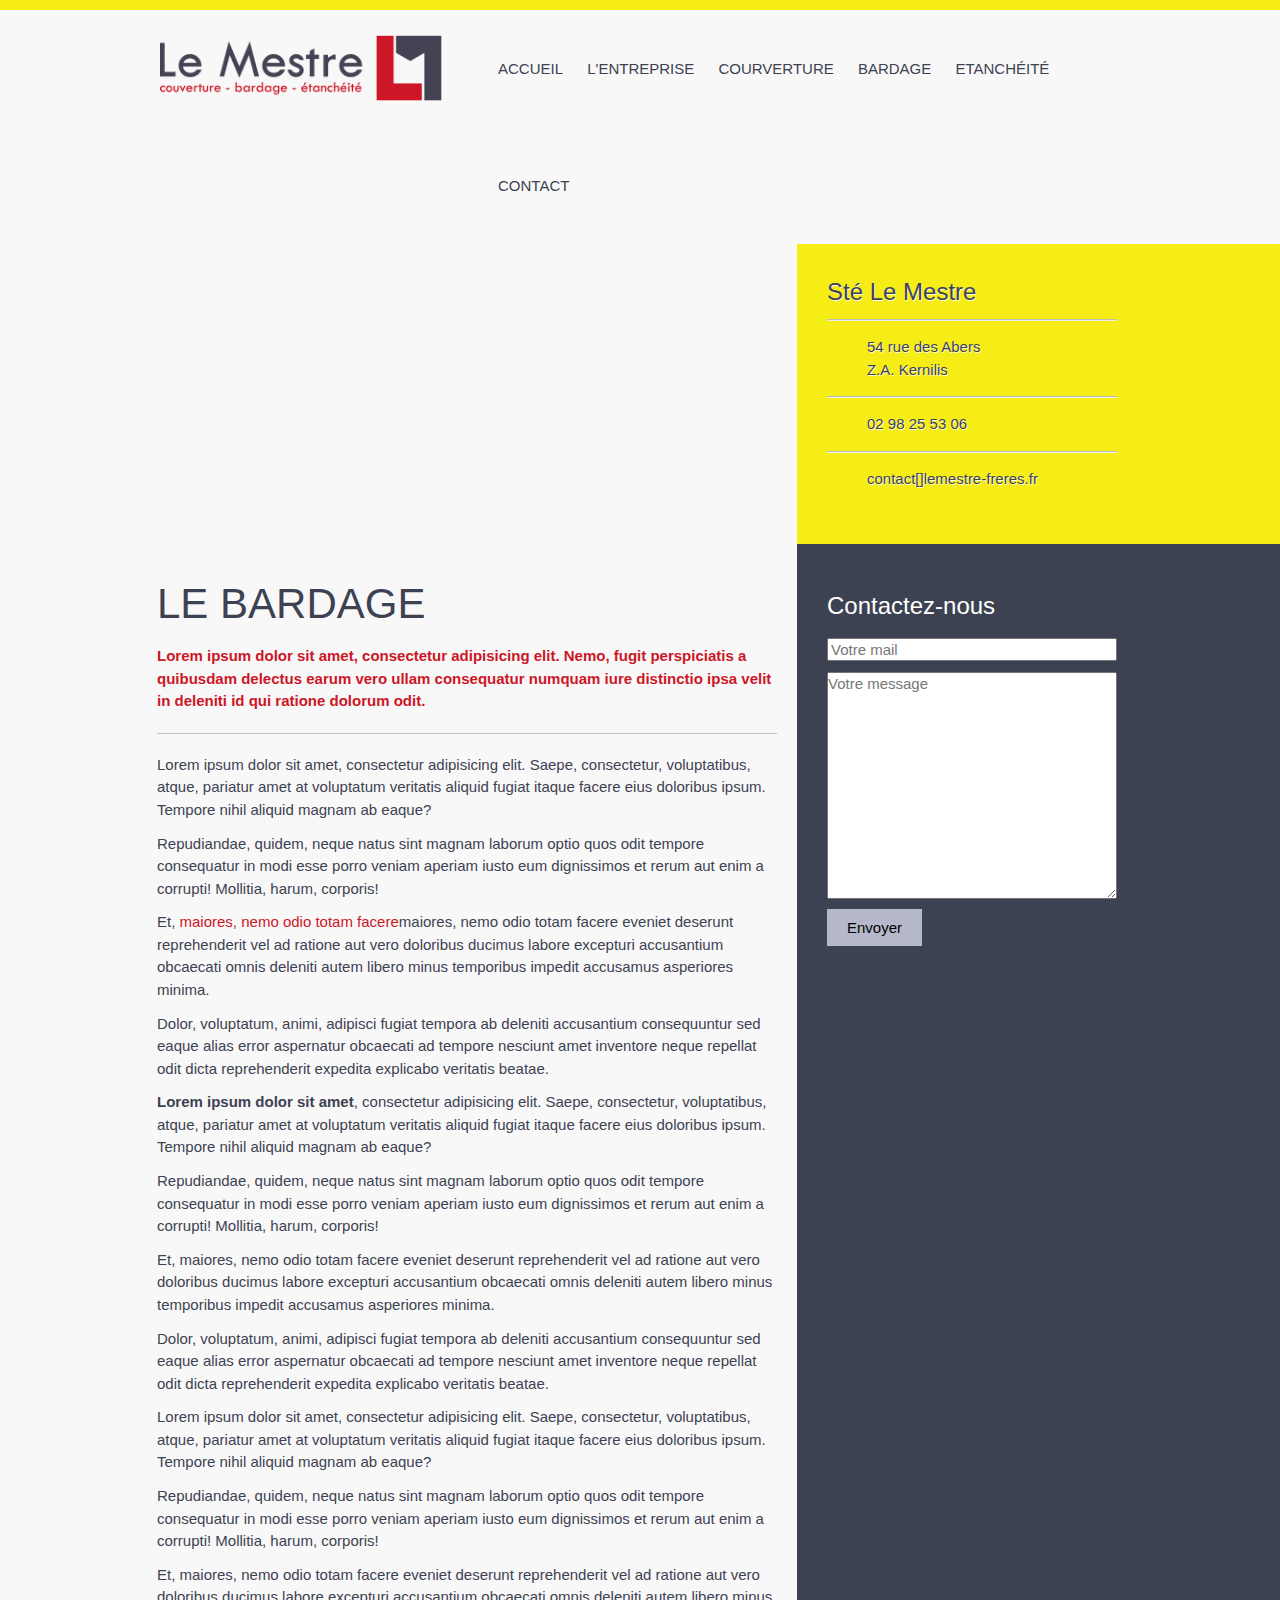
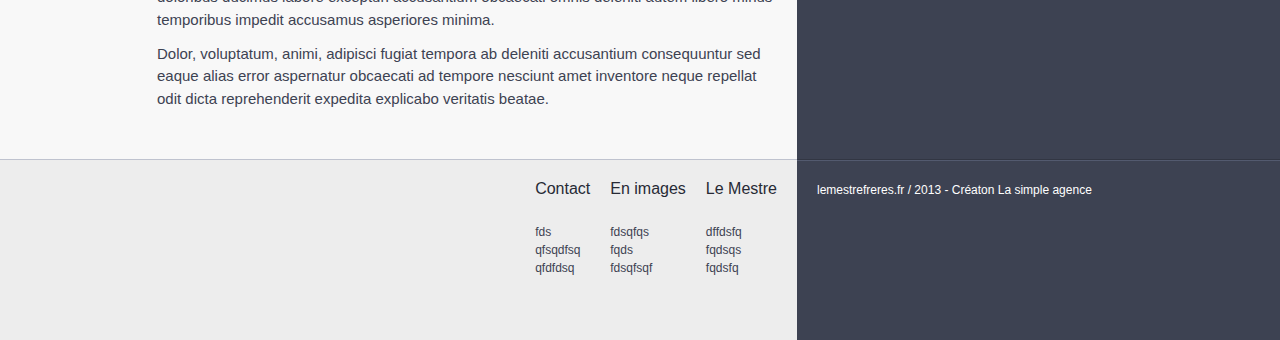
==== index.html @ a52800e1 "Copie des fichiers initiaux de Kern" ====
<!DOCTYPE html>
<!--[if lte IE 7]> <html class="no-js ie67 ie678" lang="fr"> <![endif]-->
<!--[if IE 8]> <html class="no-js ie8 ie678" lang="fr"> <![endif]-->
<!--[if IE 9]> <html class="no-js ie9" lang="fr"> <![endif]-->
<!--[if gt IE 9]> <!-->
<html class="no-js" lang="fr">
	<!--<![endif]-->
	<head>
		<meta charset="UTF-8"><!--[if IE]><meta http-equiv="X-UA-Compatible" content="IE=edge"><![endif]-->
		<title>
			Kern
		</title>
		<meta name="viewport" content="initial-scale=1.0"><!--[if lt IE 9]>
	<script src="//html5shiv.googlecode.com/svn/trunk/html5.js"></script>
	<![endif]-->
		<link rel="stylesheet" href="css/kern.css" type="text/css">
	</head>
	<body>
		
		<div class="skipmenu">
			<ul class="visuallyhidden">
				<li><a href="">dqsdsq</a></li>
				<li><a href="">dqsd</a></li>
				<li><a href="">qdqs</a></li>
			</ul>
		</div>

		<header role="banner" class="header">
			<a href="" class="brand brand--lm">
				<img src="img/logo.png" alt="">
			</a>
			<nav class="nav nav--lm">
				<ul>
					<li><a href="">Accueil</a></li>
					<li><a href="">L'entreprise</a></li>
					<li><a href="">Courverture</a></li>
					<li><a href="">Bardage</a></li>
					<li><a href="">Etanchéité</a></li>
					<li><a href="">Contact</a></li>
				</ul>
			</nav>
		</header>

		<div class="line">
			<div class="main">
				<div role="content" class="content">
					<section class="mozaic mozaic--lm">
						<ul>
							<li>
								<img src="http://lorempixel.com/480/300" alt="">
							</li>
							<li>
								<img src="http://lorempixel.com/480/300" alt="">
							</li>
							<li>
								<img src="http://lorempixel.com/480/300" alt="">
							</li>
							<li>
								<img src="http://lorempixel.com/480/300" alt="">
							</li>
							<li>
								<img src="http://lorempixel.com/480/300" alt="">
							</li>
							<li>
								<img src="http://lorempixel.com/480/300" alt="">
							</li>
						</ul>
					</section>

					<article class="article article--lm">
						<header class="article__header">
							<h1>Le bardage</h1>
						</header>
						<p class="article__chapo">Lorem ipsum dolor sit amet, consectetur adipisicing elit. Nemo, fugit perspiciatis a quibusdam delectus earum vero ullam consequatur numquam iure distinctio ipsa velit in deleniti id qui ratione dolorum odit.</p>
						<p>Lorem ipsum dolor sit amet, consectetur adipisicing elit. Saepe, consectetur, voluptatibus, atque, pariatur amet at voluptatum veritatis aliquid fugiat itaque facere eius doloribus ipsum. Tempore nihil aliquid magnam ab eaque?</p>
						<p>Repudiandae, quidem, neque natus sint magnam laborum optio quos odit tempore consequatur in modi esse porro veniam aperiam iusto eum dignissimos et rerum aut enim a corrupti! Mollitia, harum, corporis!</p>
						<p>Et, <a href="">maiores, nemo odio totam facere</a>maiores, nemo odio totam facere eveniet deserunt reprehenderit vel ad ratione aut vero doloribus ducimus labore excepturi accusantium obcaecati omnis deleniti autem libero minus temporibus impedit accusamus asperiores minima.</p>
						<p>Dolor, voluptatum, animi, adipisci fugiat tempora ab deleniti accusantium consequuntur sed eaque alias error aspernatur obcaecati ad tempore nesciunt amet inventore neque repellat odit dicta reprehenderit expedita explicabo veritatis beatae.</p>
						<p><strong>Lorem ipsum dolor sit amet</strong>, consectetur adipisicing elit. Saepe, consectetur, voluptatibus, atque, pariatur amet at voluptatum veritatis aliquid fugiat itaque facere eius doloribus ipsum. Tempore nihil aliquid magnam ab eaque?</p>
						<p>Repudiandae, quidem, neque natus sint magnam laborum optio quos odit tempore consequatur in modi esse porro veniam aperiam iusto eum dignissimos et rerum aut enim a corrupti! Mollitia, harum, corporis!</p>
						<p>Et, maiores, nemo odio totam facere eveniet deserunt reprehenderit vel ad ratione aut vero doloribus ducimus labore excepturi accusantium obcaecati omnis deleniti autem libero minus temporibus impedit accusamus asperiores minima.</p>
						<p>Dolor, voluptatum, animi, adipisci fugiat tempora ab deleniti accusantium consequuntur sed eaque alias error aspernatur obcaecati ad tempore nesciunt amet inventore neque repellat odit dicta reprehenderit expedita explicabo veritatis beatae.</p>
						<p>Lorem ipsum dolor sit amet, consectetur adipisicing elit. Saepe, consectetur, voluptatibus, atque, pariatur amet at voluptatum veritatis aliquid fugiat itaque facere eius doloribus ipsum. Tempore nihil aliquid magnam ab eaque?</p>
						<p>Repudiandae, quidem, neque natus sint magnam laborum optio quos odit tempore consequatur in modi esse porro veniam aperiam iusto eum dignissimos et rerum aut enim a corrupti! Mollitia, harum, corporis!</p>
						<p>Et, maiores, nemo odio totam facere eveniet deserunt reprehenderit vel ad ratione aut vero doloribus ducimus labore excepturi accusantium obcaecati omnis deleniti autem libero minus temporibus impedit accusamus asperiores minima.</p>
						<p>Dolor, voluptatum, animi, adipisci fugiat tempora ab deleniti accusantium consequuntur sed eaque alias error aspernatur obcaecati ad tempore nesciunt amet inventore neque repellat odit dicta reprehenderit expedita explicabo veritatis beatae.</p>
					</article>
				</div>
			</div>

			<aside role="aside" class="sidebar">
				<div class="parent-sidebar1">
					<div class="contact contact-txt">
						<h2 class="contact-txt__name">Sté Le Mestre</h2>
						<ul>
							<li class="contact-txt__address icons-marker">54 rue des Abers<br />Z.A. Kernilis</li>
							<li class="contact-txt__address icons-tel">02 98 25 53 06</li>
							<li class="contact-txt__address icons-mail">contact[]lemestre-freres.fr</li>
						</ul>
					</div>
				</div>
				
				<div class="parent-sidebar2">	
					<div class="contact contact-form">
						<h3 class="contact-form__title-form">Contactez-nous</h3>
						<form action="" class="contact-form__form">
							<input type="text" class="contact-form__input" placeholder="Votre mail" value="">
							<textarea name="" id="" cols="30" rows="10" class="contact-form__textarea" placeholder="Votre message"></textarea>
							<button class="contact-form__button">Envoyer</button>
						</form>
					</div>
				</div>
			</aside>
		</div>

		<footer id="footer" role="contentinfo" class="footer">
			<div class="footer-l"> 
				<section>
					<h3>Le Mestre</h3>
					<ul class="nav--v">
						<li><a href="">dffdsfq</a></li>
						<li><a href="">fqdsqs</a></li>
						<li><a href="">fqdsfq</a></li>
					</ul>
				</section>
				<section>
					<h3>En images</h3>
					<ul class="nav--v">
						<li><a href="">fdsqfqs</a></li>
						<li><a href="">fqds</a></li>
						<li><a href="">fdsqfsqf</a></li>
					</ul>
				</section>
				<section>
					<h3>Contact</h3>
					<ul class="nav--v">
						<li><a href="">fds</a></li>
						<li><a href="">qfsqdfsq</a></li>
						<li><a href="">qfdfdsq</a></li>
					</ul>
				</section> 
			</div>
			
			<div class="footer-r">
				<p>lemestrefreres.fr / 2013 - Créaton La simple agence</p>
			</div>
		</footer>

		<script src="//ajax.googleapis.com/ajax/libs/jquery/1.10.2/jquery.min.js"></script>
        <script>window.jQuery || document.write('<script src="js/vendor/jquery-1.10.2.min.js"><\/script>')</script>
        <script src="js/plugins.js"></script>
        <script src="js/main.js"></script>

        <!-- Google Analytics: change UA-XXXXX-X to be your site's ID. -->
        <script>
            (function(b,o,i,l,e,r){b.GoogleAnalyticsObject=l;b[l]||(b[l]=
            function(){(b[l].q=b[l].q||[]).push(arguments)});b[l].l=+new Date;
            e=o.createElement(i);r=o.getElementsByTagName(i)[0];
            e.src='//www.google-analytics.com/analytics.js';
            r.parentNode.insertBefore(e,r)}(window,document,'script','ga'));
            ga('create','UA-XXXXX-X');ga('send','pageview');
        </script>
	</body>
</html>
---- css/kern.css ----
@charset "CP850";
/*------------------------------------*\
    kern.scss
\*------------------------------------*/
/**
 * Kern est un framework maison développé pour 
 * être réutilisable d'un projet à l'autre.
 *
 * Kern est construit selon la syntaxe BEM
 * http://bem.info/ 
 * et intègre le coeur de Knacss
 * http://knacss.com/
 * 
 */
/*------------------------------------*\
    import
\*------------------------------------*/
/**
 * Base
 */
/*------------------------------------*\
    base
\*------------------------------------*/
/**
 * Base : Définition des variables et autres déclarations
 * utiles au projet en cours
 * 
 */
/* Color */
/* Fonts */
@font-face {
  font-family: "telex";
  src: url('/frameworks_css/kern/css/fonts/Telex/Telex-Regular.ttf') format('truetype');
}

/* 3 */
/* alternate font-sizing */
/* sprite */
/* line 58, icons/*.png */
.icons-sprite, .icons-mail, .icons-marker, .icons-tel {
  background: url('/frameworks_css/kern/img/icons-s778424edca.png') no-repeat;
}

/* line 60, c:/Ruby200-x64/lib/ruby/gems/2.0.0/gems/compass-0.12.2/frameworks/compass/stylesheets/compass/utilities/sprites/_base.scss */
.icons-mail {
  background-position: 0 -150px;
}

/* line 60, c:/Ruby200-x64/lib/ruby/gems/2.0.0/gems/compass-0.12.2/frameworks/compass/stylesheets/compass/utilities/sprites/_base.scss */
.icons-marker {
  background-position: 0 0;
}

/* line 60, c:/Ruby200-x64/lib/ruby/gems/2.0.0/gems/compass-0.12.2/frameworks/compass/stylesheets/compass/utilities/sprites/_base.scss */
.icons-tel {
  background-position: 0 -75px;
}

/* Utilz */
/*
@mixin border ($color : none, $size : 0, $side : none) {
	@if $side != none { 
		border: {
	    style: solid;
	    {$side}: {
	      width: $size;
	      color: $color; 
	    }
    }
  }
}
*/
/* line 88, ../sass/_base.scss */
hr {
  clear: both;
  margin: 20px 0;
  height: 1px;
  padding: 0;
  color: #3d4252;
  background-color: #3d4252;
  border: 0;
}

/**
 * Tiers
 */
/**
 * www.KNACSS.com V2.6d @author: Raphael Goetter, Alsacreations
 * Licence CC-BY http://creativecommons.org/licenses/by/3.0/fr/
 * 
 * Sass version maintained by @HugoGiraudel
 * https://github.com/HugoGiraudel/KNACSS-Sass
 */
/** 
 * 1. Enable support for old browsers (IE8-, Firefox 3.6)
 * 2. Enable print stylesheet
 */
/* 1 */
/* 1 */
/* 2 */
/*----------------------------*\
 * Mixins                     *
\*----------------------------*/
/**
 * Mixin to handle media queries and retina
 */
/**
 * Mixin to handle REM font sizing with PX fallback
 */
/**
 * Compass-like inline-block mixin
 */
/**
 * Mixin to prefix properties
 */
/*----------------------------*\
 * Soft reset                 *
\*----------------------------*/
/* line 7, ../sass/knacss/helpers/_reset.scss */
html, body,
textarea,
figure, label {
  margin: 0;
  padding: 0;
}

/* line 12, ../sass/knacss/helpers/_reset.scss */
ul, ol {
  padding-left: 2em;
}
/* line 15, ../sass/knacss/helpers/_reset.scss */
ul.unstyled, ol.unstyled {
  list-style: none;
}

/* line 20, ../sass/knacss/helpers/_reset.scss */
code, pre, samp, kbd {
  white-space: pre-wrap;
  font-family: consolas, 'DejaVu Sans Mono', courier, monospace;
  line-height: 1em;
}

/* line 26, ../sass/knacss/helpers/_reset.scss */
code, kbd, mark {
  border-radius: 2px;
}

/* line 30, ../sass/knacss/helpers/_reset.scss */
em {
  font-style: italic;
}

/* line 34, ../sass/knacss/helpers/_reset.scss */
strong {
  font-weight: bold;
}

/* line 38, ../sass/knacss/helpers/_reset.scss */
kbd {
  padding: 0 2px;
  border: 1px solid #999;
}

/* line 43, ../sass/knacss/helpers/_reset.scss */
code {
  padding: 2px 4px;
  background: rgba(0, 0, 0, 0.04);
  color: #b11;
}

/* line 49, ../sass/knacss/helpers/_reset.scss */
mark {
  padding: 2px 4px;
  background: #ff0;
}

/* line 54, ../sass/knacss/helpers/_reset.scss */
sup, sub {
  vertical-align: 0;
  position: relative;
}

/* line 59, ../sass/knacss/helpers/_reset.scss */
sup {
  bottom: 1ex;
}

/* line 63, ../sass/knacss/helpers/_reset.scss */
sub {
  top: .5ex;
}

/**
 * Avoid top margins on first content element 
 */
/* line 73, ../sass/knacss/helpers/_reset.scss */
p:first-child, ul:first-child, ol dl:first-child,
blockquote:first-child, pre:first-child,
h1:first-child, h2:first-child, h3:first-child, h4:first-child, h5:first-child, h6:first-child {
  margin-top: 0;
}

/**
 * Avoid margins on nested elements 
 */
/* line 82, ../sass/knacss/helpers/_reset.scss */
li p, li ul, li ol {
  margin-top: 0;
  margin-bottom: 0;
}

/**
 * Prevents those to break out of their container
 */
/* line 93, ../sass/knacss/helpers/_reset.scss */
img, table, td,
blockquote, code, pre,
textarea, input, video {
  max-width: 100%;
}

/**
 * Pictures
 * 1. Bugfix for IE8
 * 2. Bigfix for Gmap3 
 * 3. Remove blue border on IE
 */
/* line 103, ../sass/knacss/helpers/_reset.scss */
img {
  height: auto;
  vertical-align: middle;
  width: auto;
  /* 1 */
}
/* line 109, ../sass/knacss/helpers/_reset.scss */
#map_canvas img, .gmnoprint img {
  max-width: none;
  /* 2 */
}
/* line 113, ../sass/knacss/helpers/_reset.scss */
a img {
  border: 0;
  /* 3 */
}

/**
 * Hide script and style tags in case of table mode
 */
/* line 122, ../sass/knacss/helpers/_reset.scss */
body > script,
body > style {
  display: none !important;
}

/**
 * Force word wrapping on small screens
 */
@media (max-width: 768px) {
  /* line 132, ../sass/knacss/helpers/_reset.scss */
  div, textarea,
  table, td, th,
  code, pre, samp {
    -ms-word-break: break-all;
    word-break: break-all;
    word-break: break-word;
    -webkit-hyphens: auto;
    -moz-hyphens: auto;
    hyphens: auto;
  }
}
/**
 * Spacing helpers
 * p, m = padding,margin
 * a, t, r, b, l = all, top, right, bottom, left
 * s, m, l, n, 0 = small(10px), medium(20px), large(30px), zero or none(0)
 * Source: https://github.com/stubbornella/oocss/blob/master/core/spacing/space.css
 */
/* line 8, ../sass/knacss/helpers/_spacing-helpers.scss */
.m-reset, .ma0 {
  margin: 0 !important;
}

/* line 9, ../sass/knacss/helpers/_spacing-helpers.scss */
.p-reset, .pa0 {
  padding: 0 !important;
}

/* line 10, ../sass/knacss/helpers/_spacing-helpers.scss */
.ma1, .mas {
  margin: 10px !important;
}

/* line 11, ../sass/knacss/helpers/_spacing-helpers.scss */
.ma2, .mam {
  margin: 20px !important;
}

/* line 12, ../sass/knacss/helpers/_spacing-helpers.scss */
.ma3, .mal {
  margin: 30px !important;
}

/* line 13, ../sass/knacss/helpers/_spacing-helpers.scss */
.pa1, .pas {
  padding: 10px;
}

/* line 14, ../sass/knacss/helpers/_spacing-helpers.scss */
.pa2, .pam {
  padding: 20px;
}

/* line 15, ../sass/knacss/helpers/_spacing-helpers.scss */
.pa3, .pal {
  padding: 30px;
}

/* line 17, ../sass/knacss/helpers/_spacing-helpers.scss */
.mt0, .mtn {
  margin-top: 0 !important;
}

/* line 18, ../sass/knacss/helpers/_spacing-helpers.scss */
.mt1, .mts {
  margin-top: 10px !important;
}

/* line 19, ../sass/knacss/helpers/_spacing-helpers.scss */
.mt2, .mtm {
  margin-top: 20px !important;
}

/* line 20, ../sass/knacss/helpers/_spacing-helpers.scss */
.mt3, .mtl {
  margin-top: 30px !important;
}

/* line 21, ../sass/knacss/helpers/_spacing-helpers.scss */
.mr0, .mrn {
  margin-right: 0;
}

/* line 22, ../sass/knacss/helpers/_spacing-helpers.scss */
.mr1, .mrs {
  margin-right: 10px;
}

/* line 23, ../sass/knacss/helpers/_spacing-helpers.scss */
.mr2, .mrm {
  margin-right: 20px;
}

/* line 24, ../sass/knacss/helpers/_spacing-helpers.scss */
.mr3, .mrl {
  margin-right: 30px;
}

/* line 25, ../sass/knacss/helpers/_spacing-helpers.scss */
.mb0, .mbn {
  margin-bottom: 0 !important;
}

/* line 26, ../sass/knacss/helpers/_spacing-helpers.scss */
.mb1, .mbs {
  margin-bottom: 10px !important;
}

/* line 27, ../sass/knacss/helpers/_spacing-helpers.scss */
.mb2, .mbm {
  margin-bottom: 20px !important;
}

/* line 28, ../sass/knacss/helpers/_spacing-helpers.scss */
.mb3, .mbl {
  margin-bottom: 30px !important;
}

/* line 29, ../sass/knacss/helpers/_spacing-helpers.scss */
.ml0, .mln {
  margin-left: 0;
}

/* line 30, ../sass/knacss/helpers/_spacing-helpers.scss */
.ml1, .mls {
  margin-left: 10px;
}

/* line 31, ../sass/knacss/helpers/_spacing-helpers.scss */
.ml2, .mlm {
  margin-left: 20px;
}

/* line 32, ../sass/knacss/helpers/_spacing-helpers.scss */
.ml3, .mll {
  margin-left: 30px;
}

/* line 34, ../sass/knacss/helpers/_spacing-helpers.scss */
.pt0, .ptn {
  padding-top: 0;
}

/* line 35, ../sass/knacss/helpers/_spacing-helpers.scss */
.pt1, .pts {
  padding-top: 10px;
}

/* line 36, ../sass/knacss/helpers/_spacing-helpers.scss */
.pt2, .ptm {
  padding-top: 20px;
}

/* line 37, ../sass/knacss/helpers/_spacing-helpers.scss */
.pt3, .ptl {
  padding-top: 30px;
}

/* line 38, ../sass/knacss/helpers/_spacing-helpers.scss */
.pr0, .prn {
  padding-right: 0;
}

/* line 39, ../sass/knacss/helpers/_spacing-helpers.scss */
.pr1, .prs {
  padding-right: 10px;
}

/* line 40, ../sass/knacss/helpers/_spacing-helpers.scss */
.pr2, .prm {
  padding-right: 20px;
}

/* line 41, ../sass/knacss/helpers/_spacing-helpers.scss */
.pr3, .prl {
  padding-right: 30px;
}

/* line 42, ../sass/knacss/helpers/_spacing-helpers.scss */
.pb0, .pbn {
  padding-bottom: 0;
}

/* line 43, ../sass/knacss/helpers/_spacing-helpers.scss */
.pb1, .pbs {
  padding-bottom: 10px;
}

/* line 44, ../sass/knacss/helpers/_spacing-helpers.scss */
.pb2, .pbm {
  padding-bottom: 20px;
}

/* line 45, ../sass/knacss/helpers/_spacing-helpers.scss */
.pb3, .pbl {
  padding-bottom: 30px;
}

/* line 46, ../sass/knacss/helpers/_spacing-helpers.scss */
.pl0, .pln {
  padding-left: 0;
}

/* line 47, ../sass/knacss/helpers/_spacing-helpers.scss */
.pl1, .pls {
  padding-left: 10px;
}

/* line 48, ../sass/knacss/helpers/_spacing-helpers.scss */
.pl2, .plm {
  padding-left: 20px;
}

/* line 49, ../sass/knacss/helpers/_spacing-helpers.scss */
.pl3, .pll {
  padding-left: 30px;
}

/*----------------------------*\
 * Helpers                    *
\*----------------------------*/
/**
 * .{SIZE}-hidden and .{SIZE}-visible helpers
 */
@media (min-width: 1280px) {
  /* line 11, ../sass/knacss/helpers/_layout-helpers.scss */
  .large-hidden {
    display: none;
  }
}

/* line 17, ../sass/knacss/helpers/_layout-helpers.scss */
.large-visible {
  display: block;
}
@media (min-width: 1280px) {
  /* line 17, ../sass/knacss/helpers/_layout-helpers.scss */
  .large-visible {
    display: block;
  }
}

@media (max-width: 768px) {
  /* line 11, ../sass/knacss/helpers/_layout-helpers.scss */
  .small-hidden {
    display: none;
  }
}

/* line 17, ../sass/knacss/helpers/_layout-helpers.scss */
.small-visible {
  display: block;
}
@media (max-width: 768px) {
  /* line 17, ../sass/knacss/helpers/_layout-helpers.scss */
  .small-visible {
    display: block;
  }
}

@media (max-width: 640px) {
  /* line 11, ../sass/knacss/helpers/_layout-helpers.scss */
  .tiny-hidden {
    display: none;
  }
}

/* line 17, ../sass/knacss/helpers/_layout-helpers.scss */
.tiny-visible {
  display: block;
}
@media (max-width: 640px) {
  /* line 17, ../sass/knacss/helpers/_layout-helpers.scss */
  .tiny-visible {
    display: block;
  }
}

/**
 * Clearfix
 */
/* line 30, ../sass/knacss/helpers/_layout-helpers.scss */
.clearfix,
.line,
.mod, .footer, .nav ul {
  *zoom: 1;
}
/* line 31, ../sass/knacss/helpers/_layout-helpers.scss */
.clearfix:after,
.line:after,
.mod:after, .footer:after, .nav ul:after {
  content: '';
  clear: both;
  display: table;
}

/**
 * Hidden yet accessible content
 */
/* line 45, ../sass/knacss/helpers/_layout-helpers.scss */
.visuallyhidden {
  clip: rect(0 0 0 0);
  width: 1px;
  height: 1px;
  margin: -1px;
  overflow: hidden;
  padding: 0;
  border: 0;
  position: absolute;
}

/** 
 * Prevent long strings to break out of their container
 */
/* line 59, ../sass/knacss/helpers/_layout-helpers.scss */
.wrap {
  -ms-word-break: break-all;
  word-break: break-all;
  word-break: break-word;
  -webkit-hyphens: auto;
  -moz-hyphens: auto;
  hyphens: auto;
}

/**
 * Skip links 
 */
/* line 71, ../sass/knacss/helpers/_layout-helpers.scss */
.skip-links {
  position: absolute;
}
/* line 74, ../sass/knacss/helpers/_layout-helpers.scss */
.skip-links a {
  position: absolute;
  left: -7000px;
  padding: 0.5em;
  background: #000;
  color: #fff;
  text-decoration: none;
}
/* line 82, ../sass/knacss/helpers/_layout-helpers.scss */
.skip-links a:focus {
  position: static;
}

/**
 * Float layout
 * module, contains floats (.item is the same) 
 */
/* line 93, ../sass/knacss/helpers/_layout-helpers.scss */
.mod,
.item,
.header {
  overflow: hidden;
}

/** 
 * Blocks that needs to be placed under floats 
 */
/* line 102, ../sass/knacss/helpers/_layout-helpers.scss */
.clear,
.line,
.row {
  clear: both;
}

/**
 * Blocks that must contain floats 
 */
/**
 * Table layout 
 */
/* line 118, ../sass/knacss/helpers/_layout-helpers.scss */
.row {
  display: table;
  table-layout: fixed;
  width: 100%;
}

/* line 125, ../sass/knacss/helpers/_layout-helpers.scss */
.row > *,
.col {
  display: table-cell;
  vertical-align: top;
}

/**
 * Inline-blocks
 */
/* line 133, ../sass/knacss/helpers/_layout-helpers.scss */
.inbl {
  display: -moz-inline-stack;
  display: inline-block;
  vertical-align: top;
  *vertical-align: auto;
  zoom: 1;
  *display: inline;
  margin-right: -.25em;
}

/* Alignments (blocks and inline) */
/* ------------------------------ */
/* line 141, ../sass/knacss/helpers/_layout-helpers.scss */
.left, .main, .footer .footer-l, .footer .footer-r, .brand--lm {
  float: left;
}

/* line 142, ../sass/knacss/helpers/_layout-helpers.scss */
.right, .content, .sidebar, .nav--lm, .nav--lm ul {
  float: right;
}

/* line 144, ../sass/knacss/helpers/_layout-helpers.scss */
img.left, img.main, .footer img.footer-l, .footer img.footer-r, img.brand--lm {
  margin-right: 1em;
}

/* line 145, ../sass/knacss/helpers/_layout-helpers.scss */
img.right, img.content, img.sidebar, img.nav--lm {
  margin-left: 1em;
}

/* line 148, ../sass/knacss/helpers/_layout-helpers.scss */
img.left, img.main, .footer img.footer-l, .footer img.footer-r, img.brand--lm,
img.right,
img.content,
img.sidebar,
img.nav--lm {
  margin-bottom: 5px;
}

/* line 150, ../sass/knacss/helpers/_layout-helpers.scss */
.center, .header {
  margin-left: auto;
  margin-right: auto;
}

/* line 151, ../sass/knacss/helpers/_layout-helpers.scss */
.txtleft {
  text-align: left;
}

/* line 152, ../sass/knacss/helpers/_layout-helpers.scss */
.txtright {
  text-align: right;
}

/* line 153, ../sass/knacss/helpers/_layout-helpers.scss */
.txtcenter {
  text-align: center;
}

/**
 * Blocks widths 
 * (percentages and pixels) 
 */
@media (max-width: 768px) {
  /* line 5, ../sass/knacss/helpers/_block-helpers.scss */
  .w60, .w66, .w70, .nav--lm, .w75, .w80, .w90, .w100, .w600p, .w700p, .w800p, .w960p, .header {
    width: auto;
  }
}

/* line 11, ../sass/knacss/helpers/_block-helpers.scss */
.w10 {
  width: 10%;
}

/* line 12, ../sass/knacss/helpers/_block-helpers.scss */
.w20 {
  width: 20%;
}

/* line 13, ../sass/knacss/helpers/_block-helpers.scss */
.w25 {
  width: 25%;
}

/* line 14, ../sass/knacss/helpers/_block-helpers.scss */
.w30, .brand--lm {
  width: 30%;
}

/* line 15, ../sass/knacss/helpers/_block-helpers.scss */
.w33 {
  width: 33.333%;
}

/* line 16, ../sass/knacss/helpers/_block-helpers.scss */
.w40 {
  width: 40%;
}

/* line 17, ../sass/knacss/helpers/_block-helpers.scss */
.w50, .main, .sidebar, .footer .footer-l, .footer .footer-r {
  width: 50%;
}

/* line 18, ../sass/knacss/helpers/_block-helpers.scss */
.w60 {
  width: 60%;
}

/* line 19, ../sass/knacss/helpers/_block-helpers.scss */
.w66 {
  width: 66.666%;
}

/* line 20, ../sass/knacss/helpers/_block-helpers.scss */
.w70, .nav--lm {
  width: 70%;
}

/* line 21, ../sass/knacss/helpers/_block-helpers.scss */
.w75 {
  width: 75%;
}

/* line 22, ../sass/knacss/helpers/_block-helpers.scss */
.w80 {
  width: 80%;
}

/* line 23, ../sass/knacss/helpers/_block-helpers.scss */
.w90 {
  width: 90%;
}

/* line 24, ../sass/knacss/helpers/_block-helpers.scss */
.w100 {
  width: 100%;
}

/* line 26, ../sass/knacss/helpers/_block-helpers.scss */
.w50p {
  width: 50px;
}

/* line 27, ../sass/knacss/helpers/_block-helpers.scss */
.w100p {
  width: 100px;
}

/* line 28, ../sass/knacss/helpers/_block-helpers.scss */
.w150p {
  width: 150px;
}

/* line 29, ../sass/knacss/helpers/_block-helpers.scss */
.w200p {
  width: 200px;
}

/* line 30, ../sass/knacss/helpers/_block-helpers.scss */
.w300p {
  width: 300px;
}

/* line 31, ../sass/knacss/helpers/_block-helpers.scss */
.w400p {
  width: 400px;
}

/* line 32, ../sass/knacss/helpers/_block-helpers.scss */
.w500p {
  width: 500px;
}

/* line 33, ../sass/knacss/helpers/_block-helpers.scss */
.w600p {
  width: 600px;
}

/* line 34, ../sass/knacss/helpers/_block-helpers.scss */
.w700p {
  width: 700px;
}

/* line 35, ../sass/knacss/helpers/_block-helpers.scss */
.w800p {
  width: 800px;
}

/* line 36, ../sass/knacss/helpers/_block-helpers.scss */
.w960p, .header {
  width: 960px;
}

/* line 37, ../sass/knacss/helpers/_block-helpers.scss */
.mw960p {
  max-width: 960px;
}

/*----------------------------*\
 * Grids                      *
\*----------------------------*/
/**
 * Equal grids with 2% gutter 
 * 1. Direct childrens are floating
 * 2. Gutter
 */
/* line 10, ../sass/knacss/modules/_grids.scss */
[class*=grid] > * {
  float: left;
  /* 1 */
}
/* line 13, ../sass/knacss/modules/_grids.scss */
[class*=grid] > * + * {
  margin-left: 2%;
  /* 2 */
}

/* line 18, ../sass/knacss/modules/_grids.scss */
.grid2 > * {
  width: 49%;
}

/* line 19, ../sass/knacss/modules/_grids.scss */
.grid3 > * {
  width: 32%;
}

/* line 20, ../sass/knacss/modules/_grids.scss */
.grid4 > * {
  width: 23.5%;
}

/* line 21, ../sass/knacss/modules/_grids.scss */
.grid5 > * {
  width: 18.4%;
}

/* line 22, ../sass/knacss/modules/_grids.scss */
.grid6 > * {
  width: 15%;
}

/**
 * Unequal grids (1-2, 2-1, 1-3 and 3-1) 
 */
/* line 28, ../sass/knacss/modules/_grids.scss */
.grid2-1 > *:first-child,
.grid1-2 > * + * {
  width: 66%;
}

/* line 30, ../sass/knacss/modules/_grids.scss */
.grid1-2 > *:first-child,
.grid2-1 > * + * {
  width: 32%;
}

/* line 32, ../sass/knacss/modules/_grids.scss */
.grid1-3 > *:first-child,
.grid3-1 > * + * {
  width: 23.5%;
}

/* line 34, ../sass/knacss/modules/_grids.scss */
.grid3-1 > *:first-child,
.grid1-3 > * + * {
  width: 74.5%;
}

/**
 * Responsive grids
 */
@media (max-width: 768px) {
  /* line 40, ../sass/knacss/modules/_grids.scss */
  .grid4 > * {
    width: 49% !important;
  }

  /* line 41, ../sass/knacss/modules/_grids.scss */
  .grid4 > :first-child + * + * {
    margin-left: 0 !important;
  }

  /* line 42, ../sass/knacss/modules/_grids.scss */
  .grid6 > * {
    width: 32% !important;
  }

  /* line 43, ../sass/knacss/modules/_grids.scss */
  .grid6 > :first-child + * + * + * {
    margin-left: 0 !important;
  }
}
/*----------------------------*\
 * Tables                     *
\*----------------------------*/
/* line 8, ../sass/knacss/modules/_tables.scss */
table,
.table {
  max-width: 100%;
  table-layout: fixed;
  border-collapse: collapse;
  vertical-align: top;
}

/**
 * 1. Prevent reCAPTCHA from exploding
 * See: https://github.com/raphaelgoetter/KNACSS/issues/18
 */
/* line 19, ../sass/knacss/modules/_tables.scss */
table {
  width: 100%;
  border: 1px solid #cccccc;
  margin-bottom: 1.5em;
}
/* line 24, ../sass/knacss/modules/_tables.scss */
table#recaptcha_table {
  table-layout: auto;
  /* 1 */
}

/* line 29, ../sass/knacss/modules/_tables.scss */
.table {
  display: table;
}

/* line 33, ../sass/knacss/modules/_tables.scss */
caption {
  padding: 10px;
  color: #555;
  font-style: italic;
}

/**
 * Remove thead on tiny screens
 */
@media (max-width: 640px) {
  /* line 42, ../sass/knacss/modules/_tables.scss */
  thead {
    display: none;
    /* 1 */
  }
}

/* line 48, ../sass/knacss/modules/_tables.scss */
tr > * + * {
  border-left: 1px solid #cccccc;
}

/* line 53, ../sass/knacss/modules/_tables.scss */
th,
td {
  padding: .3em .8em;
  text-align: left;
  border-bottom: 1px solid #cccccc;
}
@media (max-width: 640px) {
  /* line 53, ../sass/knacss/modules/_tables.scss */
  th,
  td {
    display: block !important;
    width: auto !important;
    text-align: left !important;
  }
}

/* line 65, ../sass/knacss/modules/_tables.scss */
td {
  color: #333;
}

/**
 * Alternate tables 
 */
/* line 72, ../sass/knacss/modules/_tables.scss */
.alternate {
  border: 0;
}
/* line 75, ../sass/knacss/modules/_tables.scss */
.alternate thead tr > * + * {
  border-left: 0;
}
/* line 79, ../sass/knacss/modules/_tables.scss */
.alternate tbody tr > * + * {
  border-left: 1px solid #cccccc;
}

/** 
 * Alternate-vert tables 
 */
/* line 87, ../sass/knacss/modules/_tables.scss */
.alternate-vert {
  border: 0;
  border-right: 1px solid #cccccc;
}
/* line 91, ../sass/knacss/modules/_tables.scss */
.alternate-vert tr > :first-child {
  border-bottom: 0;
}
/* line 95, ../sass/knacss/modules/_tables.scss */
.alternate-vert tr > * + * {
  border-top: 1px solid #cccccc;
}

/**
 * Striped tables 
 */
/* line 103, ../sass/knacss/modules/_tables.scss */
.striped tbody tr:nth-child(odd) {
  background: #eee;
  background: rgba(0, 0, 0, 0.05);
}

/** 
 * Striped-vert tables 
 */
/* line 111, ../sass/knacss/modules/_tables.scss */
.striped-vert tr > :first-child {
  background: #eee;
  background: rgba(0, 0, 0, 0.05);
}

/*----------------------------*\
 * Forms                      *
\*----------------------------*/
/**
 * Thanks to HTML5boilerplate
 * Source: github.com/nathansmith/formalize and www.sitepen.com 
 */
/* line 11, ../sass/knacss/modules/_forms.scss */
form,
fieldset {
  border: none;
}

/**
 * 1. Bugfix alignment
 */
/* line 20, ../sass/knacss/modules/_forms.scss */
input,
button, select,
label, .btn {
  font-size: inherit;
  vertical-align: middle;
  /* 1 */
  font-family: inherit;
}

/**
 * 1. Prevents horizontal resizing
 */
/* line 29, ../sass/knacss/modules/_forms.scss */
textarea {
  resize: vertical;
  /* 1 */
  font-family: inherit;
}

/**
 * Buttons 
 */
/* line 38, ../sass/knacss/modules/_forms.scss */
.btn {
  display: -moz-inline-stack;
  display: inline-block;
  *vertical-align: auto;
  zoom: 1;
  *display: inline;
}

/**
 * Alternative classes
 */
/** 
 * Form elements
 */
/* line 57, ../sass/knacss/modules/_forms.scss */
label {
  display: -moz-inline-stack;
  display: inline-block;
  vertical-align: middle;
  *vertical-align: auto;
  zoom: 1;
  *display: inline;
  cursor: pointer;
}

/* line 62, ../sass/knacss/modules/_forms.scss */
legend {
  border: 0;
  white-space: normal;
}

/* line 69, ../sass/knacss/modules/_forms.scss */
button,
input,
select {
  margin: 0;
  vertical-align: middle;
}

/**
 * 1. Removes default vertical scrollbar on empty textarea in IE6/7/8/9
 * 2. Prevents horizontal resizing
 */
/* line 78, ../sass/knacss/modules/_forms.scss */
textarea {
  overflow: auto;
  /* 1 */
  min-height: 5em;
  font-size: 15;
  vertical-align: top;
  resize: vertical;
  /* 2 */
}

/**
 * 1. Clickable input types in iOS
 * 2. Corrects inner spacing displayed oddly in IE7
 */
/* line 93, ../sass/knacss/modules/_forms.scss */
button,
input[type="button"],
input[type="reset"],
input[type="submit"] {
  cursor: pointer;
  -webkit-appearance: button;
  /* 1 */
  *overflow: visible;
  /* 2 */
}

/**
 * 1. Corrects excess space around these inputs in IE8/9
 * 2. Corrects excess space around these inputs in IE7
 */
/* line 104, ../sass/knacss/modules/_forms.scss */
input[type="checkbox"],
input[type="radio"] {
  padding: 0;
  /* 1 */
  *width: 13px;
  /* 2 */
  *height: 13px;
  /* 2 */
}

/* line 110, ../sass/knacss/modules/_forms.scss */
input[type="search"] {
  -webkit-appearance: textfield;
}

                                     /**
* Add a slash at the end of this comment
* if select styling bugs on WebKit *
select { -webkit-appearance: none; } /**/
/**
 * Removes 'x' on right of search input when text is entered
 */
/* line 126, ../sass/knacss/modules/_forms.scss */
input[type="search"]::-webkit-search-decoration, input[type="search"]::-webkit-search-cancel-button, input[type="search"]::-webkit-search-results-button, input[type="search"]::-webkit-search-results-decoration {
  display: none;
}

/* line 131, ../sass/knacss/modules/_forms.scss */
::-webkit-input-placeholder {
  color: #777;
}

/* line 134, ../sass/knacss/modules/_forms.scss */
input:-moz-placeholder, textarea:-moz-placeholder {
  color: #777;
}

/**
 * Removes inner padding and border in FF3+ 
 */
/* line 144, ../sass/knacss/modules/_forms.scss */
button::-moz-focus-inner,
input[type='button']::-moz-focus-inner,
input[type='reset']::-moz-focus-inner,
input[type='submit']::-moz-focus-inner {
  border: 0;
  padding: 0;
}

/*----------------------------*\
 * Icons                      *
\*----------------------------*/
/* line 5, ../sass/knacss/modules/_icons.scss */
.icon {
  display: -moz-inline-stack;
  display: inline-block;
  *vertical-align: auto;
  zoom: 1;
  *display: inline;
}

/**
 * 1. Future proof; prevent screen-reader from reading it
 * 2. Triggers hardware acceleration
 */
/* line 16, ../sass/knacss/modules/_icons.scss */
.icon:before,
.icon > li:before,
.icon.after:after,
.icon.after > li:after {
  content: "";
  display: -moz-inline-stack;
  display: inline-block;
  vertical-align: middle;
  *vertical-align: auto;
  zoom: 1;
  *display: inline;
  position: relative;
  top: -.1em;
  margin: 0 .3em 0 0;
  font: 1.4em/1 sans-serif;
  color: #000;
  text-shadow: 1px 1px 0 rgba(0, 0, 0, 0.1);
  speak: none;
  /* 1 */
}
@media (min-width: 769px) {
  /* line 16, ../sass/knacss/modules/_icons.scss */
  .icon:before,
  .icon > li:before,
  .icon.after:after,
  .icon.after > li:after {
    font: 1em/0.6 sans-serif;
    -webkit-transform: rotateZ(0.05deg);
    /* 2 */
  }
}

/* line 35, ../sass/knacss/modules/_icons.scss */
.icon.after:after,
.icon.after > li:after {
  margin: 0 0 0 8px;
}

/* line 40, ../sass/knacss/modules/_icons.scss */
ul.icon {
  display: block;
}

/* line 44, ../sass/knacss/modules/_icons.scss */
ul.icon > li {
  list-style: none;
}

/* line 49, ../sass/knacss/modules/_icons.scss */
ul.icon:before,
ul.icon.after:after {
  content: "";
}

/* line 55, ../sass/knacss/modules/_icons.scss */
.icon.after:before,
.icon.after > li:before {
  content: "" !important;
}

/**
 * Unicode icons
 * (name, unicode code, is-bold?)
 */
/**
 * Looping through icons
 */
/* line 93, ../sass/knacss/modules/_icons.scss */
.icon-rate:before,
.icon-rate > li:before,
.icon-rate.after:after,
.icon-rate.after > li:after {
  content: "\2604";
}

/* line 93, ../sass/knacss/modules/_icons.scss */
.icon-unrate:before,
.icon-unrate > li:before,
.icon-unrate.after:after,
.icon-unrate.after > li:after {
  content: "\2605";
}

/* line 93, ../sass/knacss/modules/_icons.scss */
.icon-check:before,
.icon-check > li:before,
.icon-check.after:after,
.icon-check.after > li:after {
  content: "\2713";
}

/* line 93, ../sass/knacss/modules/_icons.scss */
.icon-uncheck:before,
.icon-uncheck > li:before,
.icon-uncheck.after:after,
.icon-uncheck.after > li:after {
  content: "\2717";
}

/* line 93, ../sass/knacss/modules/_icons.scss */
.icon-cloud:before,
.icon-cloud > li:before,
.icon-cloud.after:after,
.icon-cloud.after > li:after {
  content: "\2601";
}

/* line 93, ../sass/knacss/modules/_icons.scss */
.icon-dl:before,
.icon-dl > li:before,
.icon-dl.after:after,
.icon-dl.after > li:after {
  content: "\21E3";
  font-weight: bold;
}

/* line 93, ../sass/knacss/modules/_icons.scss */
.icon-cross:before,
.icon-cross > li:before,
.icon-cross.after:after,
.icon-cross.after > li:after {
  content: "\2716";
  font-weight: bold;
}

/* line 93, ../sass/knacss/modules/_icons.scss */
.icon-arrow1:before,
.icon-arrow1 > li:before,
.icon-arrow1.after:after,
.icon-arrow1.after > li:after {
  content: "\2192";
}

/* line 93, ../sass/knacss/modules/_icons.scss */
.icon-arrow2:before,
.icon-arrow2 > li:before,
.icon-arrow2.after:after,
.icon-arrow2.after > li:after {
  content: "\279E";
}

/* line 93, ../sass/knacss/modules/_icons.scss */
.icon-arrow3:before,
.icon-arrow3 > li:before,
.icon-arrow3.after:after,
.icon-arrow3.after > li:after {
  content: "\279A";
}

/* line 93, ../sass/knacss/modules/_icons.scss */
.icon-bracket1:before,
.icon-bracket1 > li:before,
.icon-bracket1.after:after,
.icon-bracket1.after > li:after {
  content: "\2039";
  font-weight: bold;
}

/* line 93, ../sass/knacss/modules/_icons.scss */
.icon-bracket2:before,
.icon-bracket2 > li:before,
.icon-bracket2.after:after,
.icon-bracket2.after > li:after {
  content: "\203A";
  font-weight: bold;
}

/* line 93, ../sass/knacss/modules/_icons.scss */
.icon-up:before,
.icon-up > li:before,
.icon-up.after:after,
.icon-up.after > li:after {
  content: "\25B2";
}

/* line 93, ../sass/knacss/modules/_icons.scss */
.icon-down:before,
.icon-down > li:before,
.icon-down.after:after,
.icon-down.after > li:after {
  content: "\25BC";
}

/* line 93, ../sass/knacss/modules/_icons.scss */
.icon-bull:before,
.icon-bull > li:before,
.icon-bull.after:after,
.icon-bull.after > li:after {
  content: "\2022";
}

/* line 93, ../sass/knacss/modules/_icons.scss */
.icon-bull2:before,
.icon-bull2 > li:before,
.icon-bull2.after:after,
.icon-bull2.after > li:after {
  content: "\25E6";
}

/* line 93, ../sass/knacss/modules/_icons.scss */
.icon-bull3:before,
.icon-bull3 > li:before,
.icon-bull3.after:after,
.icon-bull3.after > li:after {
  content: "\2023";
}

/* line 93, ../sass/knacss/modules/_icons.scss */
.icon-nav:before,
.icon-nav > li:before,
.icon-nav.after:after,
.icon-nav.after > li:after {
  content: "\2630";
  font-weight: bold;
}

/* line 93, ../sass/knacss/modules/_icons.scss */
.icon-losange:before,
.icon-losange > li:before,
.icon-losange.after:after,
.icon-losange.after > li:after {
  content: "\25C6";
}

/* line 93, ../sass/knacss/modules/_icons.scss */
.icon-asteri:before,
.icon-asteri > li:before,
.icon-asteri.after:after,
.icon-asteri.after > li:after {
  content: "\2731";
  font-weight: bold;
}

/* line 93, ../sass/knacss/modules/_icons.scss */
.icon-mail:before,
.icon-mail > li:before,
.icon-mail.after:after,
.icon-mail.after > li:after {
  content: "\2709";
}

/**
 * Icons specific
 */
/* line 107, ../sass/knacss/modules/_icons.scss */
.icon-arrow1:before,
.icon-arrow1 > li:before,
.icon-arrow1.after:after,
.icon-arrow1.after > li:after {
  position: relative;
  top: -.15em;
}

/* line 119, ../sass/knacss/modules/_icons.scss */
.icon-bracket1:before,
.icon-bracket1 > li:before,
.icon-bracket1.after:after,
.icon-bracket1.after > li:after,
.icon-bracket2:before,
.icon-bracket2 > li:before,
.icon-bracket2.after:after,
.icon-bracket2.after > li:after {
  font-size: 1.6em;
  position: relative;
  top: -.15em;
}

/* line 128, ../sass/knacss/modules/_icons.scss */
.icon-bull:before,
.icon-bull > li:before,
.icon-bull.after:after,
.icon-bull.after > li:after {
  font-size: 1.2em;
  top: -.05em;
}

/* line 136, ../sass/knacss/modules/_icons.scss */
.icon-bull2:before,
.icon-bull2 > li:before,
.icon-bull2.after:after,
.icon-bull2.after > li:after {
  top: -.05em;
}

/* line 143, ../sass/knacss/modules/_icons.scss */
.icon-bull3:before,
.icon-bull3 > li:before,
.icon-bull3.after:after,
.icon-bull3.after > li:after {
  font-size: 1.6em;
  top: -.05em;
}

/* line 151, ../sass/knacss/modules/_icons.scss */
.icon-nav:before,
.icon-nav > li:before,
.icon-nav.after:after,
.icon-nav.after > li:after {
  font-size: 1.6em;
}

/* line 158, ../sass/knacss/modules/_icons.scss */
.icon-mail:before,
.icon-mail > li:before,
.icon-mail.after:after,
.icon-mail.after > li:after {
  font-size: 1.6em;
  top: -.05em;
}

/* line 163, ../sass/knacss/modules/_icons.scss */
ol.styled {
  counter-reset: styled;
}

/* line 167, ../sass/knacss/modules/_icons.scss */
ol.styled > li {
  list-style-type: none;
  counter-increment: styled;
  margin-bottom: .3em;
}

/* line 173, ../sass/knacss/modules/_icons.scss */
ol.styled > li:before {
  content: counter(styled);
  display: -moz-inline-stack;
  display: inline-block;
  vertical-align: middle;
  *vertical-align: auto;
  zoom: 1;
  *display: inline;
  width: 1em;
  height: 1em;
  line-height: 1;
  padding: 2px;
  margin-right: .4em;
  background: rgba(0, 0, 0, 0.5);
  border-radius: 50%;
  font-size: .9em;
  text-align: center;
  text-indent: -.1em;
  color: white;
}

/*----------------------------*\
 * Messages                   *
\*----------------------------*/
/**
 * Shared classes between all types of messages
 */
/* line 8, ../sass/knacss/modules/_messages.scss */
.message-error, .message-info, .message-warn, .message-ok {
  padding: .5em;
  border-radius: .1em;
  border: 1px solid;
  text-shadow: 0 1px 0 rgba(255, 255, 255, 0.2);
}

/**
 * Color scheming based on a single color
 */
/**
 * Message types
 */
/* line 34, ../sass/knacss/modules/_messages.scss */
.message-error {
  color: #b94a48;
  background: #efd5d4;
  border-color: #d5929c;
}

/* line 34, ../sass/knacss/modules/_messages.scss */
.message-info {
  color: #3a87ad;
  background: #bfdcea;
  border-color: #7ac4d3;
}

/* line 34, ../sass/knacss/modules/_messages.scss */
.message-warn {
  color: #c09853;
  background: #f4ede1;
  border-color: #dbba9e;
}

/* line 34, ../sass/knacss/modules/_messages.scss */
.message-ok {
  color: #468847;
  background: #b6dab7;
  border-color: #83ba7a;
}

/*----------------------------*\
 * Layout                     *
\*----------------------------*/
/**
 * Switching box-model for all elements
 * 1. ...and pseudo-elements 
 */
/* line 11, ../sass/knacss/modules/_layout.scss */
*,
*:after,
*:before {
  -webkit-box-sizing: border-box;
  -moz-box-sizing: border-box;
  box-sizing: border-box;
}

/*----------------------------*\
 * Flexbox layout             *
\*----------------------------*/
/* line 5, ../sass/knacss/modules/_flexbox.scss */
.flex {
  display: -webkit-box;
  display: -moz-box;
  display: -ms-flexbox;
  display: -webkit-flex;
  display: flex;
}

/* line 13, ../sass/knacss/modules/_flexbox.scss */
.flex-h {
  -moz-box-orient: horizontal;
  -webkit-box-orient: horizontal;
  -webkit-flex-direction: row;
  -ms-flex-direction: row;
  flex-direction: row;
}

/* line 21, ../sass/knacss/modules/_flexbox.scss */
.flex-v {
  -moz-box-orient: vertical;
  -webkit-box-orient: vertical;
  -webkit-flex-direction: column;
  -ms-flex-direction: column;
  flex-direction: column;
}

/* line 29, ../sass/knacss/modules/_flexbox.scss */
.flex-fluid {
  -webkit-box-flox: 1;
  -moz-box-flex: 1;
  -webkit-flex: 1;
  -moz-flex: 1;
  -ms-flex: 1;
  flex: 1;
}

/* line 38, ../sass/knacss/modules/_flexbox.scss */
.flex-start {
  -webkit-box-ordinal-group: -1;
  -moz-box-ordinal-group: 0;
  -ms-flex-order: -1;
  -webkit-order: -1;
  -moz-order: -1;
  order: -1;
}

/* line 47, ../sass/knacss/modules/_flexbox.scss */
.flex-mid {
  -webkit-box-ordinal-group: 1;
  -moz-box-ordinal-group: 1;
  -ms-flex-order: 1;
  -webkit-order: 1;
  -moz-order: 1;
  order: 1;
}

/* line 56, ../sass/knacss/modules/_flexbox.scss */
.flex-end {
  -webkit-box-ordinal-group: 42;
  -moz-box-ordinal-group: 42;
  -ms-flex-order: 42;
  -webkit-order: 42;
  -moz-order: 42;
  order: 42;
}

/* ----------------------------- */
/* ==typography                  */
/* ----------------------------- */
/**
 * 1. Base font-size (corresponds to 10px) adapted to REM unit 
 * 2. Orientation iOS font-size fix
 */
/* line 9, ../sass/knacss/modules/_typography.scss */
html {
  font: 62.5%/1.5 "telex", Comic Sans MS, helvetica, arial, sans-serif;
  /* 1 */
  color: #3d4252;
}
@media (orientation: landscape) and (max-device-width: 768px) {
  /* line 9, ../sass/knacss/modules/_typography.scss */
  html {
    -webkit-text-size-adjust: 100%;
    /* 2 */
  }
}

/**
 * 1. Put the base font-size at 14px (1.4rem)
 */
/* line 21, ../sass/knacss/modules/_typography.scss */
body {
  font-size: 15px;
  font-size: 1.5rem;
  /* 1 */
}

/**
 * Font-sizing for content
 * Preserves vertical-rythm
 * Source: http://soqr.fr/vertical-rhythm/ 
 */
/* line 34, ../sass/knacss/modules/_typography.scss */
p, ul, ol, dl,
blockquote, pre,
td, th,
label, textarea,
caption, details, figure {
  font-size: 15px;
  font-size: 1.5rem;
  line-height: 1.5;
  margin: .75em 0 0;
}

/* line 45, ../sass/knacss/modules/_typography.scss */
h1, .h1-like,
h2, .h2-like, .contact-txt > h2, .contact-form > h3,
h3, .h3-like,
h4, .h4-like,
h5, .h5-like,
h6, .h6-like {
  font-weight: normal;
  margin: 21px 0 0 0;
}

/* line 52, ../sass/knacss/modules/_typography.scss */
h1, .h1-like,
h2, .h2-like, .contact-txt > h2, .contact-form > h3,
h3, .h3-like {
  line-height: 42px;
}

/* line 58, ../sass/knacss/modules/_typography.scss */
h4, .h4-like,
h5, .h5-like,
h6, .h6-like {
  line-height: 21px;
}

/* line 62, ../sass/knacss/modules/_typography.scss */
h1, .h1-like {
  font-size: 42px;
  font-size: 4.2rem;
}

/* line 63, ../sass/knacss/modules/_typography.scss */
h2, .h2-like, .contact-txt > h2, .contact-form > h3 {
  font-size: 24px;
  font-size: 2.4rem;
}

/* line 64, ../sass/knacss/modules/_typography.scss */
h3, .h3-like {
  font-size: 18px;
  font-size: 1.8rem;
}

/* line 65, ../sass/knacss/modules/_typography.scss */
h4, .h4-like {
  font-size: 16px;
  font-size: 1.6rem;
}

/* line 66, ../sass/knacss/modules/_typography.scss */
h5, .h5-like {
  font-size: 12px;
  font-size: 1.2rem;
}

/* line 67, ../sass/knacss/modules/_typography.scss */
h6, .h6-like {
  font-size: 12px;
  font-size: 1.2rem;
}

/* alternate font-sizing */
/* line 70, ../sass/knacss/modules/_typography.scss */
.smaller {
  font-size: 10px;
  font-size: 1rem;
}

/* line 71, ../sass/knacss/modules/_typography.scss */
.small {
  font-size: 12px;
  font-size: 1.2rem;
}

/* line 72, ../sass/knacss/modules/_typography.scss */
.medium {
  font-size: 14px;
  font-size: 1.4rem;
}

/* line 73, ../sass/knacss/modules/_typography.scss */
.big {
  font-size: 16px;
  font-size: 1.6rem;
}

/* line 74, ../sass/knacss/modules/_typography.scss */
.bigger {
  font-size: 18px;
  font-size: 1.8rem;
}

/* line 75, ../sass/knacss/modules/_typography.scss */
.biggest {
  font-size: 20px;
  font-size: 2rem;
}

/*----------------------------*\
 * IE Fix                     *
\*----------------------------*/
/**
 * HasLayout for IE6/IE7 
 */
/* line 9, ../sass/knacss/partials/_iefix.scss */
.row, .col {
  *zoom: 1;
}

/**
 * Warning: .col needs a width on IE6/IE7 
 */
/* line 16, ../sass/knacss/partials/_iefix.scss */
.col {
  *display: inline;
  *zoom: 1;
}

/**
 * Add a slash at the end of this comment
 * If you want to enable box-sizing for IE6/IE7
 * with a polyfill 
 * Source: https://github.com/Schepp/box-sizing-polyfill *  
* {
  behavior: url(/js/boxsizing.htc);
}
/**/
/*----------------------------*\
 * Print stylesheet           *
\*----------------------------*/
@media print {
  /* line 7, ../sass/knacss/partials/_print.scss */
  * {
    background: transparent !important;
    box-shadow: none        !important;
    text-shadow: none        !important;
  }

  /* line 13, ../sass/knacss/partials/_print.scss */
  body {
    width: auto             !important;
    margin: auto             !important;
    font-family: serif;
    font-size: 12pt;
    background-color: #fff   !important;
    color: #000              !important;
  }

  /* line 24, ../sass/knacss/partials/_print.scss */
  h1, h2, h3, h4, h5, h6,
  p, blockquote,
  ul, ol {
    color: #000              !important;
    margin: auto             !important;
  }

  /**
   * Displays possible .print elements
   */
  /* line 32, ../sass/knacss/partials/_print.scss */
  .print {
    display: block;
  }

  /**
   * Try turning images to black and white if supported filters
   */
  /* line 39, ../sass/knacss/partials/_print.scss */
  img {
    -webkit-filter: grayscale(100%);
    -moz-filter: grayscale(100%);
    -ms-filter: grayscale(100%);
    -o-filter: grayscale(100%);
    filter: grayscale(100%);
  }

  /**
   * 1. No orphans
   * 2. No widows
   */
  /* line 48, ../sass/knacss/partials/_print.scss */
  p,
  blockquote {
    orphans: 3;
    /* 1 */
    widows: 3;
    /* 2 */
  }

  /**
   * Prevents breaks inside these elements
   */
  /* line 57, ../sass/knacss/partials/_print.scss */
  blockquote,
  ul, ol {
    page-break-inside: avoid;
  }

  /**
   * Forces page break before main headers
   */
  /* line 64, ../sass/knacss/partials/_print.scss */
  h1 {
    page-break-before: always;
  }

  /**
   * Prevents breaks after these elements
   */
  /* line 72, ../sass/knacss/partials/_print.scss */
  h1, h2, h3,
  caption {
    page-break-after: avoid;
  }

  /**
   * 1. Displays url after link
   * 2. ... unless it's a JS or empty link
   */
  /* line 80, ../sass/knacss/partials/_print.scss */
  a {
    color: #000 !important;
    text-decoration: underline !important;
  }
  /* line 84, ../sass/knacss/partials/_print.scss */
  a[href]:after {
    content: " (" attr(href) ")";
    /* 1 */
  }
  /* line 90, ../sass/knacss/partials/_print.scss */
  a[href^="javascript:"]:after, a[href^="#"]:after, a[href=""] {
    content: '';
    /* 2 */
  }
}
/**
 * Kern - Areas
 */
/*------------------------------------*\
    body
\*------------------------------------*/
/**
 * Body : Corps de la page
 * 
 */
/* line 9, ../sass/areas/_body.scss */
body {
  background: #f8f8f8;
  overflow-x: hidden;
}

/*------------------------------------*\
    header
\*------------------------------------*/
/**
 * Header : zones d'entête
 * 
 */
/*------------------------------------*\
    main
\*------------------------------------*/
/**
 * Main : zone principale de la page. 
 * La sidebar peut-être considéré à l'intérieur si besoin
 * 
 */
/* line 10, ../sass/areas/_main.scss */
.main {
  position: relative;
  left: 157px;
}

/*------------------------------------*\
    content
\*------------------------------------*/
/**
 * Content : zones de contenus
 * 
 */
/* line 9, ../sass/areas/_content.scss */
.content {
  position: relative;
  width: 640px;
}

/*------------------------------------*\
    article
\*------------------------------------*/
/**
 * Article : Mise en forme d'un article / billet
 * Gestion des titres / chapeau / encart ...
 * 
 */
/*------------------------------------*\
    header
\*------------------------------------*/
/**
 * Header : zones d'entête
 * 
 */
/*------------------------------------*\
    sidebar
\*------------------------------------*/
/**
 * Sidebar : zones de contenus annexes
 * 
 */
/* line 9, ../sass/areas/_sidebar.scss */
.sidebar {
  height: 100%;
  position: relative;
  right: -157px;
}

/* line 19, ../sass/areas/_sidebar.scss */
.parent-sidebar1 {
  background: #f6ec16;
}

/* line 23, ../sass/areas/_sidebar.scss */
.parent-sidebar2 {
  background: #3d4252;
}

/*------------------------------------*\
    header
\*------------------------------------*/
/**
 * Header : zones d'entête
 * 
 */
/* line 9, ../sass/areas/_footer.scss */
.footer {
  -webkit-box-shadow: #bfc3cf 0 -1px 0;
  -moz-box-shadow: #bfc3cf 0 -1px 0;
  box-shadow: #bfc3cf 0 -1px 0;
  background: #ededed;
}
/* line 15, ../sass/areas/_footer.scss */
.footer section {
  float: right;
  margin: 10px 20px 60px 0;
}
/* line 19, ../sass/areas/_footer.scss */
.footer section h3 {
  font-size: 16px;
  font-size: 1.6rem;
  color: #272a35;
  line-height: 38px;
  margin-bottom: 15px;
}
/* line 28, ../sass/areas/_footer.scss */
.footer .footer-l {
  height: 100%;
  position: relative;
  right: -157px;
}
/* line 37, ../sass/areas/_footer.scss */
.footer .footer-r {
  -webkit-box-shadow: #323643 0 -1px 0;
  -moz-box-shadow: #323643 0 -1px 0;
  box-shadow: #323643 0 -1px 0;
  background: #3d4252;
  border-top: 1px solid #535a6f;
  height: 180px;
  position: relative;
  right: -157px;
}
/* line 48, ../sass/areas/_footer.scss */
.footer .footer-r p {
  font-size: 12px;
  font-size: 1.2rem;
  margin: 20px;
}
/* line 54, ../sass/areas/_footer.scss */
.footer .footer-r p, .footer .footer-r a {
  color: white;
}

/**
 * Kern - Modules
 */
/*------------------------------------*\
    skipmenu
\*------------------------------------*/
/**
 * Skipmenu : Menu de haut de page
 * Liens d'évitements
 * 
 */
/* line 10, ../sass/modules/skipmenu.scss */
.skipmenu {
  background: #f6ec16;
  height: 10px;
  width: 100%;
}

/*------------------------------------*\
    brand
\*------------------------------------*/
/**
 * Brand : pour la mise en page du logo
 * 
 */
/* line 10, ../sass/modules/_brand.scss */
.brand img {
  max-width: 100%;
}

/*
 * Knacss
 * brand--w30-left
 * 
 */
/* line 20, ../sass/modules/_brand.scss */
.brand--lm {
  margin: 20px 0;
}

/*------------------------------------*\
    nav
\*------------------------------------*/
/**
 * Nav : gestion des menus de navigations
 * Type de menu possible :
 * 	- Fil d'ariane
 * 	- menu pied de page
 * 	- ...
 *
 * Largement inspiré d'Inuit
 * https://github.com/csswizardry/inuit.css
 */
/**
 * Menu horizontal
 */
/* line 20, ../sass/modules/_nav.scss */
.nav ul {
  list-style: none;
}
/* line 27, ../sass/modules/_nav.scss */
.nav ul > li,
.nav ul > li > a {
  display: inline-block;
  *display: inline;
  zoom: 1;
}

/**
 * Menu vertical
 */
/* line 40, ../sass/modules/_nav.scss */
.nav--v {
  font-size: 12px;
  font-size: 1.2rem;
  list-style: none;
  margin: 0;
  padding: 0;
}
/* line 47, ../sass/modules/_nav.scss */
.nav--v > li {
  display: list-item;
  padding: 0;
}
/* line 51, ../sass/modules/_nav.scss */
.nav--v > li > a {
  color: #3d4252;
  display: block;
  text-decoration: none;
}

/**
 * Fil d'ariane TODO
 */
/* line 65, ../sass/modules/_nav.scss */
.nav--bc > li {
  display: inline;
}

/**
 * KNACSS Version
 * 
 */
/* line 82, ../sass/modules/_nav.scss */
.nav--lm ul li {
  line-height: 117px;
  margin-left: 20px;
  text-align: right;
}
/* line 88, ../sass/modules/_nav.scss */
.nav--lm ul li a {
  font-size: 15px;
  font-size: 1.5rem;
  color: #3d4252;
  text-transform: uppercase;
  text-decoration: none;
}

/*------------------------------------*\
    mozaic
\*------------------------------------*/
/**
 * Mozaic : Type de mise en page pour plusieurs visuels
 */
/**
 * Mozaic
 */
/**
 * Mozaix pour Le Mestre
 * 
 * 
 */
/* line 21, ../sass/modules/_mozaic.scss */
.mozaic--lm {
  position: relative;
  height: 300px;
  width: 100%;
}
/* line 27, ../sass/modules/_mozaic.scss */
.mozaic--lm ul {
  height: 300px;
  position: absolute;
  top: 0;
  right: 0;
  text-align: right;
  width: 3000px;
}
/* line 35, ../sass/modules/_mozaic.scss */
.mozaic--lm ul li {
  display: inline;
}

/*------------------------------------*\
    contact
\*------------------------------------*/
/**
 * Contact : mise en form des zones de contacts
 * Form /texte
 * 
 */
/* line 10, ../sass/modules/_contact.scss */
.contact, .contact-txt, .contact-form {
  padding: 20px 0 10px 30px;
  width: 320px;
}

/* line 15, ../sass/modules/_contact.scss */
.contact-txt {
  text-shadow: rgba(255, 255, 255, 0.9) 1px 1px 0;
  background: #f6ec16;
  color: #3d4252;
  height: 300px;
}
/* line 23, ../sass/modules/_contact.scss */
.contact-txt > h2 {
  margin: 0;
  line-height: 55px;
}
/* line 30, ../sass/modules/_contact.scss */
.contact-txt > ul {
  list-style: none;
  margin: 0;
  padding: 0;
}
/* line 35, ../sass/modules/_contact.scss */
.contact-txt > ul li {
  -webkit-box-shadow: #bcbcbc 0 -1px 0;
  -moz-box-shadow: #bcbcbc 0 -1px 0;
  box-shadow: #bcbcbc 0 -1px 0;
  border-top: 1px solid #ededed;
  padding: 15px 0;
  padding-left: 40px;
  margin-top: 1px;
}
/* line 43, ../sass/modules/_contact.scss */
.contact-txt > ul li:first-child {
  background-position: 0 10px;
}

/* line 53, ../sass/modules/_contact.scss */
.contact-form {
  text-shadow: rgba(61, 66, 82, 0.9) 1px 1px 0;
  background: #3d4252;
  color: white;
}
/* line 60, ../sass/modules/_contact.scss */
.contact-form > h3 {
  margin-bottom: 10px;
}
/* line 65, ../sass/modules/_contact.scss */
.contact-form input {
  width: 100%;
}
/* line 69, ../sass/modules/_contact.scss */
.contact-form textarea {
  width: 100%;
}
/* line 73, ../sass/modules/_contact.scss */
.contact-form button {
  -webkit-box-shadow: #3d4252 0 -1px 0;
  -moz-box-shadow: #3d4252 0 -1px 0;
  box-shadow: #3d4252 0 -1px 0;
  background: #b4b8ca;
  border: none;
  margin-top: 10px;
  padding: 10px 20px;
}

/*------------------------------------*\
    brand
\*------------------------------------*/
/**
 * Brand : pour la mise en page du logo
 * 
 */
/*------------------------------------*\
    brand
\*------------------------------------*/
/**
 * Brand : pour la mise en page du logo
 * 
 */
/*------------------------------------*\
    alaune
\*------------------------------------*/
/**
 * alaune : mise en form d'un bloc "A la une" 
 * Généralement composé 
 * 	- d'une image ou d'une couleur de fond
 * 	- D'un titre
 *  - + 
 */
/* line 12, ../sass/modules/_alaune.scss */
.alaune {
  position: relative;
}
/* line 15, ../sass/modules/_alaune.scss */
.alaune.alaune--first {
  min-height: 424px;
}
/* line 19, ../sass/modules/_alaune.scss */
.alaune.alaune--second {
  min-height: 275px;
}
/* line 23, ../sass/modules/_alaune.scss */
.alaune a > * {
  position: relative;
}
/* line 27, ../sass/modules/_alaune.scss */
.alaune .alaune__img {
  width: 100%;
  position: absolute;
  top: 0;
  left: 0;
}
/* line 34, ../sass/modules/_alaune.scss */
.alaune .alaune__info {
  width: 50px;
  height: 50px;
  -webkit-border-radius: 50px;
  -moz-border-radius: 50px;
  -ms-border-radius: 50px;
  -o-border-radius: 50px;
  border-radius: 50px;
  font-size: 12px;
  font-size: 1.2rem;
  background: #cd1626;
  color: white;
  text-align: center;
  line-height: 14px;
  padding-top: 10px;
  margin: 21px;
}
/* line 46, ../sass/modules/_alaune.scss */
.alaune .alaune__info span {
  font-size: 20px;
  font-size: 2rem;
  display: block;
  font-weight: bold;
  width: 100%;
}
/* line 54, ../sass/modules/_alaune.scss */
.alaune .alaune__title {
  font-size: 14px;
  font-size: 1.4rem;
  color: white;
  display: block;
  line-height: 20px;
  margin-top: 30px;
}
/* line 63, ../sass/modules/_alaune.scss */
.alaune .alaune__title .alaune__title--big {
  font-size: 22px;
  font-size: 2.2rem;
  display: block;
}
/* line 67, ../sass/modules/_alaune.scss */
.alaune .alaune__title .alaune__title--big::before {
  content: "« ";
}
/* line 71, ../sass/modules/_alaune.scss */
.alaune .alaune__title .alaune__title--big::after {
  content: " »";
}
/* line 77, ../sass/modules/_alaune.scss */
.alaune .alaune__desc {
  margin: 20px 20px 20px 0;
  text-align: center;
}

/*------------------------------------*\
    brand
\*------------------------------------*/
/**
 * Brand : pour la mise en page du logo
 * 
 */
/*------------------------------------*\
    article
\*------------------------------------*/
/**
 * Article : mise en form d'un article
 * Avec ses composant
 * 	- Titre
 * 	- Champeau
 *  - Sous-titre
 *  - ...
 */
/* line 14, ../sass/modules/_article.scss */
.article {
  padding: 30px 20px 50px 0;
}
/* line 18, ../sass/modules/_article.scss */
.article a {
  color: #cd1626;
  text-decoration: none;
}
/* line 24, ../sass/modules/_article.scss */
.article .article__header h1 {
  line-height: 60px;
  text-transform: uppercase;
}
/* line 30, ../sass/modules/_article.scss */
.article .article__chapo {
  color: #cd1626;
  font-weight: bold;
  padding-bottom: 20px;
  margin-bottom: 20px;
  border-bottom: 1px solid #bfc3cf;
}
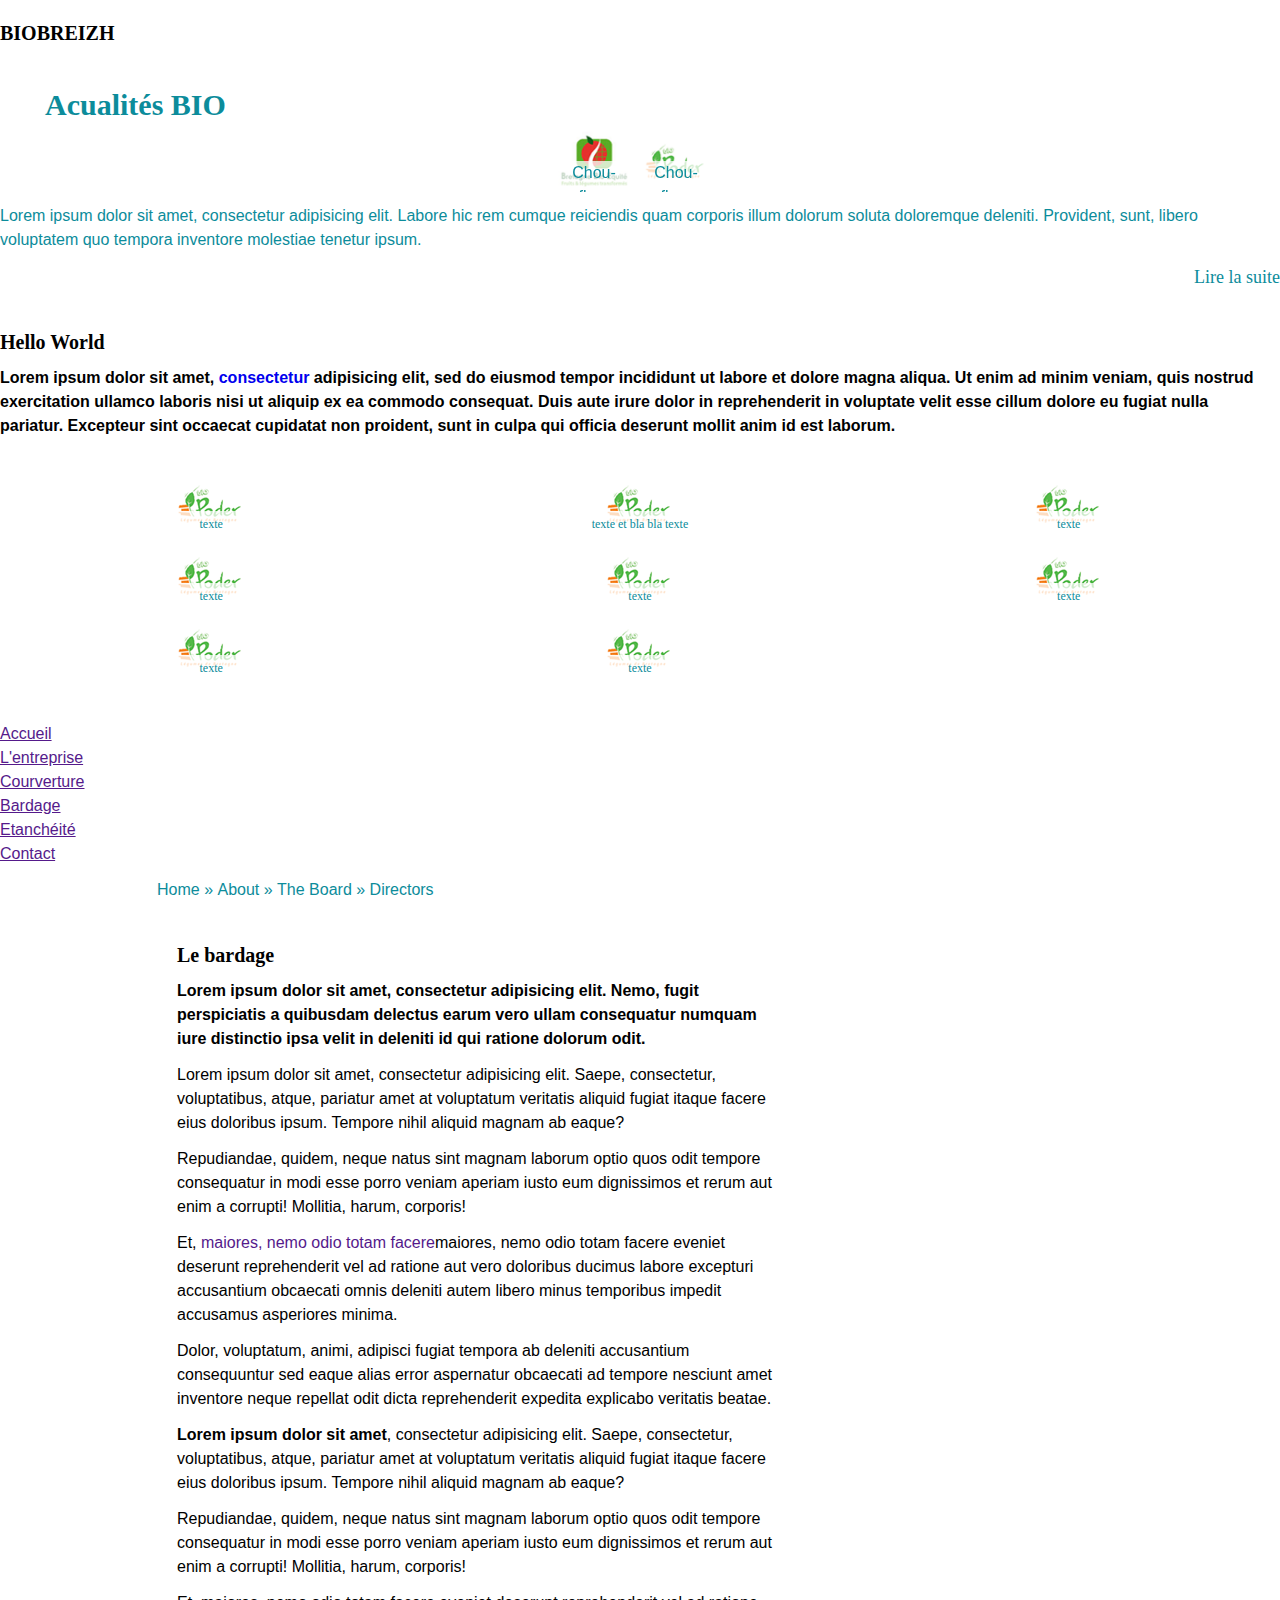
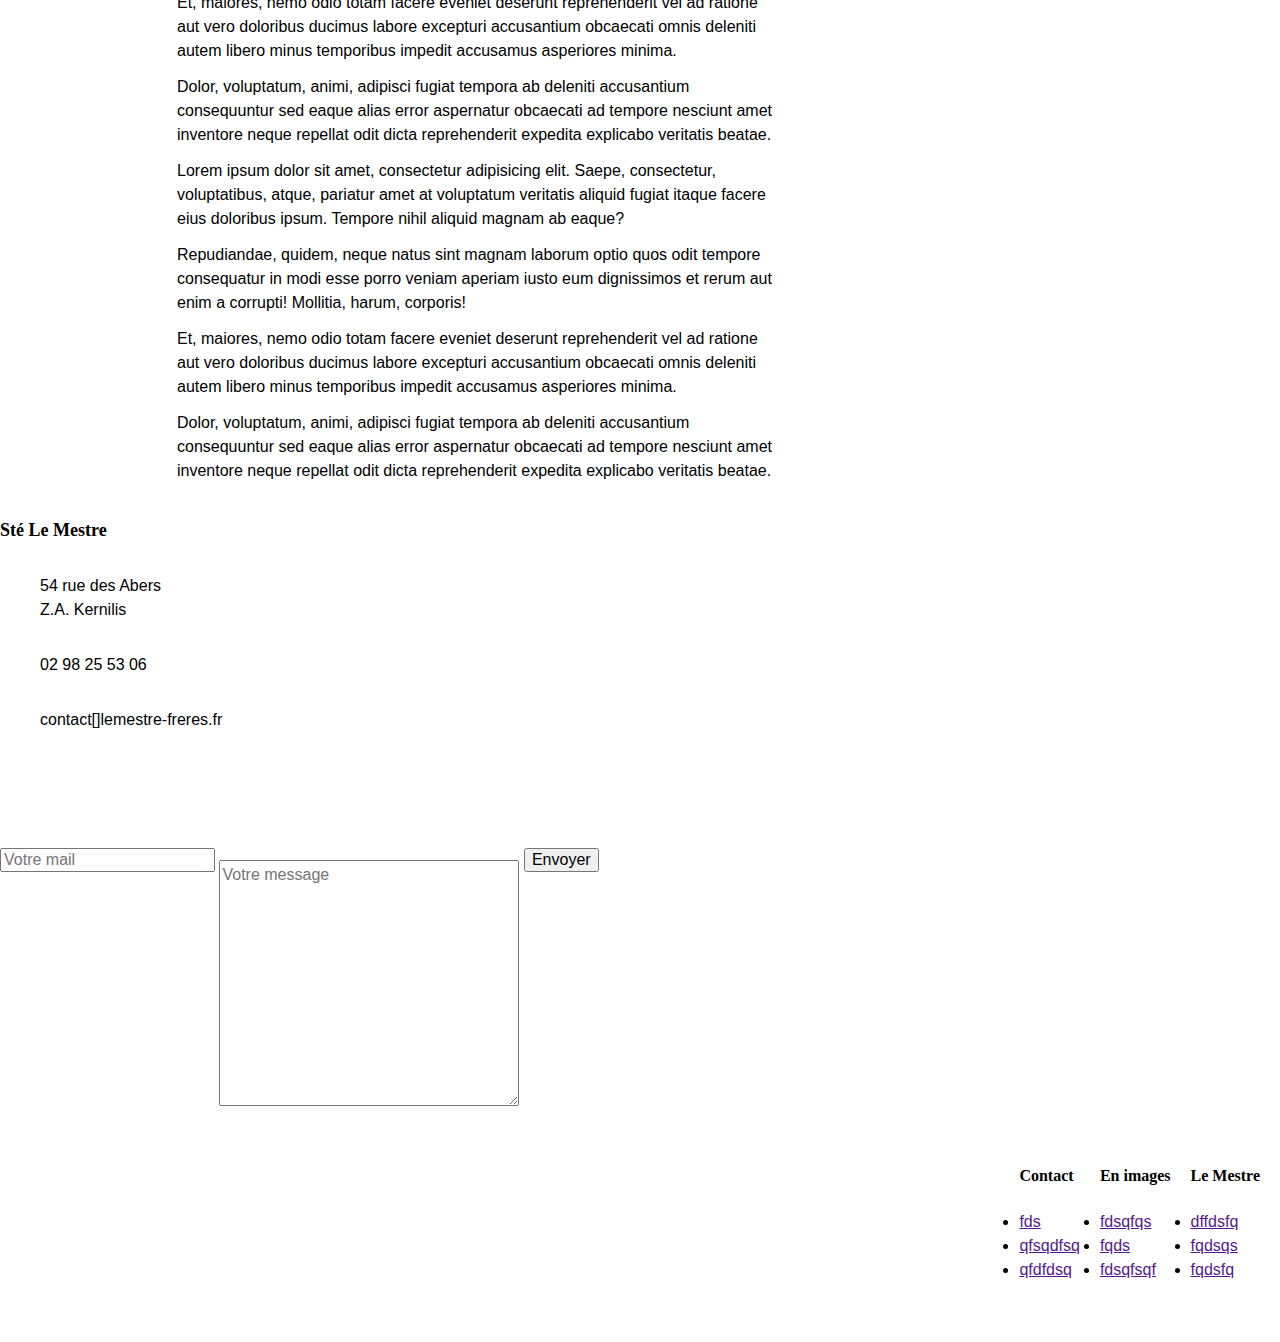
==== commit de95bb0d: "Création de la branche biobreizh" ====
--- a/index.html
+++ b/index.html
@@ -16,6 +16,129 @@
 		<link rel="stylesheet" href="css/kern.css" type="text/css">
 	</head>
 	<body>
+
+		<header>
+			<h1>
+				BIOBREIZH
+			</h1>
+
+			<nav>
+
+			</nav>
+		</header>
+
+		<div class="grid">
+			
+			<!-- PRODUITS -->
+			<section>
+				<aside class="grid__item desk--one-third  aside-infos aside-infos--bx">
+					<h2 class="aside-infos__title">Acualités BIO</h2>
+
+					<ul class="bxslider slider-recette">
+					  <li class="slider-recette__layout-item"><img src="img/th-bbe.png" /><div class="slider-recette__item-txt">Chou-fleur</div></li>
+					  <li class="slider-recette__layout-item"><img src="img/th-poder.png" /><div class="slider-recette__item-txt">Chou-fleur</div></li>
+					  <li class="slider-recette__layout-item"><img src="img/th-pronatura.png" /><div class="slider-recette__item-txt">Chou-fleur</div></li>
+					  <li class="slider-recette__layout-item"><img src="img/th-trevilly.png" /><div class="slider-recette__item-txt">Chou-fleur</div></li>
+					  <li class="slider-recette__layout-item"><img src="img/th-voisins.png" /><div class="slider-recette__item-txt">Chou-fleur</div></li>
+					</ul>
+
+					<p>Lorem ipsum dolor sit amet, consectetur adipisicing elit. Labore hic rem cumque reiciendis quam corporis illum dolorum soluta doloremque deleniti. Provident, sunt, libero voluptatem quo tempora inventore molestiae tenetur ipsum.</p>
+					<p class="aside-infos__readmore"><a href="#">Lire la suite</a></p>
+				</aside>
+
+				<article class="grid__item desk--one-third  article">
+					<header class="article__header">
+						<h1>Hello World</h1>
+					</header>
+
+					<p class="article__chapo">Lorem ipsum dolor sit amet, <a href="#">consectetur</a> adipisicing elit, sed do eiusmod tempor incididunt ut labore et dolore magna aliqua. Ut enim ad minim veniam, quis nostrud exercitation ullamco laboris nisi ut aliquip ex ea commodo consequat. Duis aute irure dolor in reprehenderit in voluptate velit esse cillum dolore eu fugiat nulla pariatur. Excepteur sint occaecat cupidatat non proident, sunt in culpa qui officia deserunt mollit anim id est laborum.</p>
+				</article>
+
+				<div class="grid__item desk--one-third  mozaic">
+					<ul class="mozaic__layout mozaic-pagination">
+						<li class="mozaic__item">
+							<a href="">
+								<img src="img/th-poder.png" alt="">
+								<div class="mozaic__item-desc"><span>texte</span></div>
+							</a>
+						</li>
+						<li class="mozaic__item">
+							<a href="">
+								<img src="img/th-poder.png" alt="">
+								<div class="mozaic__item-desc"><span>texte et bla bla texte</span></div>
+							</a>
+						</li>
+						<li class="mozaic__item">
+							<a href="">
+								<img src="img/th-poder.png" alt="">
+								<div class="mozaic__item-desc"><span>texte</span></div>
+							</a>
+						</li>
+						<li class="mozaic__item">
+							<a href="">
+								<img src="img/th-poder.png" alt="">
+								<div class="mozaic__item-desc"><span>texte</span></div>
+							</a>
+						</li>
+						<li class="mozaic__item">
+							<a href="">
+								<img src="img/th-poder.png" alt="">
+								<div class="mozaic__item-desc"><span>texte</span></div>
+							</a>
+						</li>
+						<li class="mozaic__item">
+							<a href="">
+								<img src="img/th-poder.png" alt="">
+								<div class="mozaic__item-desc"><span>texte</span></div>
+							</a>
+						</li>
+						<li class="mozaic__item">
+							<a href="">
+								<img src="img/th-poder.png" alt="">
+								<div class="mozaic__item-desc"><span>texte</span></div>
+							</a>
+						</li>
+						<li class="mozaic__item">
+							<a href="">
+								<img src="img/th-poder.png" alt="">
+								<div class="mozaic__item-desc"><span>texte</span></div>
+							</a>
+						</li>
+						<li class="mozaic__item">
+							<a href="">
+								<img src="img/th-poder.png" alt="">
+								<div class="mozaic__item-desc"><span>texte</span></div>
+							</a>
+						</li>
+						<li class="mozaic__item">
+							<a href="">
+								<img src="img/th-poder.png" alt="">
+								<div class="mozaic__item-desc"><span>texte</span></div>
+							</a>
+						</li>
+						<li class="mozaic__item">
+							<a href="">
+								<img src="img/th-poder.png" alt="">
+								<div class="mozaic__item-desc"><span>texte</span></div>
+							</a>
+						</li>
+					</ul>
+
+				</div>
+
+			</section>
+			
+			<!-- ACCUEIL -->
+			<section></section>
+			
+			<!-- LE GROUPEMENT -->
+			<section></section>
+			
+			<!-- CONTACT -->
+			<section></section>
+		</div>
+
+
 		
 		<div class="skipmenu">
 			<ul class="visuallyhidden">
@@ -45,7 +168,7 @@
 			<div class="main">
 				<div role="content" class="content">
 					<section class="mozaic mozaic--lm">
-						<ul>
+						<ul class="slider-recette">
 							<li>
 								<img src="http://lorempixel.com/480/300" alt="">
 							</li>
@@ -66,6 +189,13 @@
 							</li>
 						</ul>
 					</section>
+
+					<ol class="nav  breadcrumb">
+					    <li><a href="#">Home</a></li>
+					    <li><a href="#">About</a></li>
+					    <li><a href="#">The Board</a></li>
+					    <li class="current"><a href="#">Directors</a></li>
+					</ol>
 
 					<article class="article article--lm">
 						<header class="article__header">
@@ -147,18 +277,18 @@
 		</footer>
 
 		<script src="//ajax.googleapis.com/ajax/libs/jquery/1.10.2/jquery.min.js"></script>
-        <script>window.jQuery || document.write('<script src="js/vendor/jquery-1.10.2.min.js"><\/script>')</script>
-        <script src="js/plugins.js"></script>
-        <script src="js/main.js"></script>
-
-        <!-- Google Analytics: change UA-XXXXX-X to be your site's ID. -->
-        <script>
-            (function(b,o,i,l,e,r){b.GoogleAnalyticsObject=l;b[l]||(b[l]=
-            function(){(b[l].q=b[l].q||[]).push(arguments)});b[l].l=+new Date;
-            e=o.createElement(i);r=o.getElementsByTagName(i)[0];
-            e.src='//www.google-analytics.com/analytics.js';
-            r.parentNode.insertBefore(e,r)}(window,document,'script','ga'));
-            ga('create','UA-XXXXX-X');ga('send','pageview');
-        </script>
+    <script>window.jQuery || document.write('<script src="js/vendor/jquery-1.10.2.min.js"><\/script>')</script>
+    <script src="js/plugin.js"></script>
+    <script src="js/main.js"></script>
+
+    <!-- Google Analytics: change UA-XXXXX-X to be your site's ID. -->
+    <script>
+        (function(b,o,i,l,e,r){b.GoogleAnalyticsObject=l;b[l]||(b[l]=
+        function(){(b[l].q=b[l].q||[]).push(arguments)});b[l].l=+new Date;
+        e=o.createElement(i);r=o.getElementsByTagName(i)[0];
+        e.src='//www.google-analytics.com/analytics.js';
+        r.parentNode.insertBefore(e,r)}(window,document,'script','ga'));
+        ga('create','UA-XXXXX-X');ga('send','pageview');
+    </script>
 	</body>
 </html>--- a/css/kern.css
+++ b/css/kern.css
@@ -29,1739 +29,1183 @@
 /* Color */
 /* Fonts */
 @font-face {
-  font-family: "telex";
-  src: url('/frameworks_css/kern/css/fonts/Telex/Telex-Regular.ttf') format('truetype');
-}
-
-/* 3 */
+  font-family: "umbrage";
+  src: url('/_integrations/_biobreizh/css/fonts/Umbrage/umbrage.ttf') format('truetype');
+}
+
 /* alternate font-sizing */
 /* sprite */
-/* line 58, icons/*.png */
-.icons-sprite, .icons-mail, .icons-marker, .icons-tel {
-  background: url('/frameworks_css/kern/img/icons-s778424edca.png') no-repeat;
+/* line 138, icons/*.png */
+.icons-sprite, .icons-arrow-next, .icons-arrow-prev, .icons-arrow-readmore-blue, .icons-check-white, .icons-ic-plus, .icons-livre, .icons-plus-active, .icons-sep-menu, .icons-sheet-green-r, .icons-sheet-white-l, .icons-sheet-white-r, .aside-infos .aside-infos__title, .aside-infos .aside-infos__readmore a, .contact-form .contact__submit, .nav-mainmenu > li, .mozaic .mozaic__title, .bx-wrapper .bx-prev, .bx-wrapper .bx-next {
+  background: url('/_integrations/_biobreizh/img/icons-s3e33f63e07.png') no-repeat;
 }
 
 /* line 60, c:/Ruby200-x64/lib/ruby/gems/2.0.0/gems/compass-0.12.2/frameworks/compass/stylesheets/compass/utilities/sprites/_base.scss */
-.icons-mail {
-  background-position: 0 -150px;
+.icons-arrow-next {
+  background-position: 0 -347px;
 }
 
 /* line 60, c:/Ruby200-x64/lib/ruby/gems/2.0.0/gems/compass-0.12.2/frameworks/compass/stylesheets/compass/utilities/sprites/_base.scss */
-.icons-marker {
+.icons-arrow-prev {
+  background-position: 0 -227px;
+}
+
+/* line 60, c:/Ruby200-x64/lib/ruby/gems/2.0.0/gems/compass-0.12.2/frameworks/compass/stylesheets/compass/utilities/sprites/_base.scss */
+.icons-arrow-readmore-blue {
+  background-position: 0 -661px;
+}
+
+/* line 60, c:/Ruby200-x64/lib/ruby/gems/2.0.0/gems/compass-0.12.2/frameworks/compass/stylesheets/compass/utilities/sprites/_base.scss */
+.icons-check-white {
+  background-position: 0 -553px;
+}
+
+/* line 60, c:/Ruby200-x64/lib/ruby/gems/2.0.0/gems/compass-0.12.2/frameworks/compass/stylesheets/compass/utilities/sprites/_base.scss */
+.icons-ic-plus {
+  background-position: 0 -60px;
+}
+
+/* line 60, c:/Ruby200-x64/lib/ruby/gems/2.0.0/gems/compass-0.12.2/frameworks/compass/stylesheets/compass/utilities/sprites/_base.scss */
+.icons-livre {
+  background-position: 0 -501px;
+}
+
+/* line 60, c:/Ruby200-x64/lib/ruby/gems/2.0.0/gems/compass-0.12.2/frameworks/compass/stylesheets/compass/utilities/sprites/_base.scss */
+.icons-plus-active {
   background-position: 0 0;
 }
 
 /* line 60, c:/Ruby200-x64/lib/ruby/gems/2.0.0/gems/compass-0.12.2/frameworks/compass/stylesheets/compass/utilities/sprites/_base.scss */
-.icons-tel {
-  background-position: 0 -75px;
-}
-
-/* Utilz */
-/*
-@mixin border ($color : none, $size : 0, $side : none) {
-	@if $side != none { 
-		border: {
-	    style: solid;
-	    {$side}: {
-	      width: $size;
-	      color: $color; 
-	    }
+.icons-sep-menu {
+  background-position: 0 -601px;
+}
+
+/* line 60, c:/Ruby200-x64/lib/ruby/gems/2.0.0/gems/compass-0.12.2/frameworks/compass/stylesheets/compass/utilities/sprites/_base.scss */
+.icons-sheet-green-r {
+  background-position: 0 -407px;
+}
+
+/* line 60, c:/Ruby200-x64/lib/ruby/gems/2.0.0/gems/compass-0.12.2/frameworks/compass/stylesheets/compass/utilities/sprites/_base.scss */
+.icons-sheet-white-l {
+  background-position: 0 -454px;
+}
+
+/* line 60, c:/Ruby200-x64/lib/ruby/gems/2.0.0/gems/compass-0.12.2/frameworks/compass/stylesheets/compass/utilities/sprites/_base.scss */
+.icons-sheet-white-r {
+  background-position: 0 -120px;
+}
+
+/* debug */
+/* Responsive */
+/* breakpoint */
+/**
+ * Tiers
+ */
+/**
+ * Kern - Generic
+ */
+/*------------------------------------*\
+    $CLEARFIX
+\*------------------------------------*/
+/**
+ * Micro clearfix, as per: css-101.org/articles/clearfix/latest-new-clearfix-so-far.php
+ * Extend the clearfix class with Sass to avoid the `.cf` class appearing over
+ * and over in your markup.
+ */
+/* line 10, ../sass/generic/_clearfix.scss */
+.cf:after, .nav:after, .mozaic .mozaic__layout:after {
+  content: "";
+  display: table;
+  clear: both;
+}
+
+/* endif */
+/*------------------------------------*\
+    $MIXINS
+\*------------------------------------*/
+/**
+ * Largement inspiré d'Inuit.css
+ */
+/**
+ * Taille d'une boîte
+ */
+/**
+ * Create a fully formed type style (sizing and vertical rhythm) by passing in a
+ * single value, e.g.:
+ *
+   `@include font-size(10px);`
+ *
+ * Thanks to @redclov3r for the `line-height` Sass:
+ * twitter.com/redclov3r/status/250301539321798657
+ */
+/**
+ * Style any number of headings in one fell swoop, e.g.:
+ *
+   .foo{
+       @include headings(1, 3){
+           color:#BADA55;
+       }
     }
-  }
-}
+ *
+ * With thanks to @lar_zzz, @paranoida, @rowanmanning and ultimately
+ * @thierrylemoulec for refining and improving my initial mixin.
+ */
+/**
+ * Create vendor-prefixed CSS in one go, e.g.
+ *
+   `@include vendor(border-radius, 4px);`
+ *
+ */
+/**
+ * Create CSS keyframe animations for all vendors in one go, e.g.:
+ *
+   .foo{
+       @include vendor(animation, shrink 3s);
+   }
+
+   @include keyframe(shrink){
+       from{
+           font-size:5em;
+       }
+   }
+ *
+ * Courtesy of @integralist: twitter.com/integralist/status/260484115315437569
+ */
+/**
+ * Force overly long spans of text to truncate, e.g.:
+ *
+   `@include truncate(100%);`
+ *
+ * Where `$truncation-boundary` is a united measurement.
+ */
+/**
+ * CSS arrows!!! But... before you read on, you might want to grab a coffee...
+ *
+ * This mixin creates a CSS arrow on a given element. We can have the arrow
+ * appear in one of 12 locations, thus:
+ *
+ *       01    02    03
+ *    +------------------+
+ * 12 |                  | 04
+ *    |                  |
+ * 11 |                  | 05
+ *    |                  |
+ * 10 |                  | 06
+ *    +------------------+
+ *       09    08    07
+ *
+ * You pass this position in along with a desired arrow color and optional
+ * border color, for example:
+ *
+ * `@include arrow(top, left, red)`
+ *
+ * for just a single, red arrow, or:
+ *
+ * `@include arrow(bottom, center, red, black)`
+ *
+ * which will create a red triangle with a black border which sits at the bottom
+ * center of the element. Call the mixin thus:
+ *
+   .foo{
+       background-color:#BADA55;
+       border:1px solid #ACE;
+       @include arrow(top, left, #BADA55, #ACE);
+   }
+ *
+ */
+/**
+ * Media query mixin.
+ *
+ * It’s not great practice to define solid breakpoints up-front, preferring to
+ * modify your design when it needs it, rather than assuming you’ll want a
+ * change at ‘mobile’. However, as inuit.css is required to take a hands off
+ * approach to design decisions, this is the closest we can get to baked-in
+ * responsiveness. It’s flexible enough to allow you to set your own breakpoints
+ * but solid enough to be frameworkified.
+ *
+ * We define some broad breakpoints in our vars file that are picked up here
+ * for use in a simple media query mixin. Our options are:
+ *
+ * palm
+ * lap
+ * lap-and-up
+ * portable
+ * desk
+ * desk-wide
+ *
+ * Not using a media query will, naturally, serve styles to all devices.
+ *
+ * `@include media-query(palm){ [styles here] }`
+ *
+ * We work out your end points for you:
+ */
+/*------------------------------------*\
+    $RESET
+\*------------------------------------*/
+/**
+ * A more considered reset; more of a restart...
+ * As per: csswizardry.com/2011/10/reset-restarted
+ */
+/**
+* Let’s make the box model all nice, shall we...?
 */
-/* line 88, ../sass/_base.scss */
+/* line 16, ../sass/generic/_reset.scss */
+*, *:before, *:after {
+  -webkit-box-sizing: border-box;
+  -moz-box-sizing: border-box;
+  -ms-box-sizing: border-box;
+  -o-box-sizing: border-box;
+  box-sizing: border-box;
+}
+
+/**
+ * The usual...
+ */
+/* line 30, ../sass/generic/_reset.scss */
+h1, h2, h3, h4, h5, h6,
+p, blockquote, pre,
+dl, dd, ol, ul,
+form, fieldset, legend,
+table, th, td, caption,
 hr {
-  clear: both;
-  margin: 20px 0;
-  height: 1px;
-  padding: 0;
-  color: #3d4252;
-  background-color: #3d4252;
-  border: 0;
-}
-
-/**
- * Tiers
- */
-/**
- * www.KNACSS.com V2.6d @author: Raphael Goetter, Alsacreations
- * Licence CC-BY http://creativecommons.org/licenses/by/3.0/fr/
- * 
- * Sass version maintained by @HugoGiraudel
- * https://github.com/HugoGiraudel/KNACSS-Sass
- */
-/** 
- * 1. Enable support for old browsers (IE8-, Firefox 3.6)
- * 2. Enable print stylesheet
- */
-/* 1 */
-/* 1 */
-/* 2 */
-/*----------------------------*\
- * Mixins                     *
-\*----------------------------*/
-/**
- * Mixin to handle media queries and retina
- */
-/**
- * Mixin to handle REM font sizing with PX fallback
- */
-/**
- * Compass-like inline-block mixin
- */
-/**
- * Mixin to prefix properties
- */
-/*----------------------------*\
- * Soft reset                 *
-\*----------------------------*/
-/* line 7, ../sass/knacss/helpers/_reset.scss */
-html, body,
-textarea,
-figure, label {
   margin: 0;
   padding: 0;
 }
 
-/* line 12, ../sass/knacss/helpers/_reset.scss */
-ul, ol {
-  padding-left: 2em;
-}
-/* line 15, ../sass/knacss/helpers/_reset.scss */
-ul.unstyled, ol.unstyled {
-  list-style: none;
-}
-
-/* line 20, ../sass/knacss/helpers/_reset.scss */
-code, pre, samp, kbd {
-  white-space: pre-wrap;
-  font-family: consolas, 'DejaVu Sans Mono', courier, monospace;
-  line-height: 1em;
-}
-
-/* line 26, ../sass/knacss/helpers/_reset.scss */
-code, kbd, mark {
-  border-radius: 2px;
-}
-
-/* line 30, ../sass/knacss/helpers/_reset.scss */
-em {
+/**
+ * Give a help cursor to elements that give extra info on `:hover`.
+ */
+/* line 38, ../sass/generic/_reset.scss */
+abbr[title], dfn[title] {
+  cursor: help;
+}
+
+/**
+ * Remove underlines from potentially troublesome elements.
+ */
+/* line 45, ../sass/generic/_reset.scss */
+u, ins {
+  text-decoration: none;
+}
+
+/**
+ * Apply faux underline via `border-bottom`.
+ */
+/* line 52, ../sass/generic/_reset.scss */
+ins {
+  border-bottom: 1px solid;
+}
+
+/**
+ * So that `alt` text is visually offset if images don’t load.
+ */
+/* line 59, ../sass/generic/_reset.scss */
+img {
   font-style: italic;
 }
 
-/* line 34, ../sass/knacss/helpers/_reset.scss */
+/**
+ * Give form elements some cursor interactions...
+ */
+/* line 71, ../sass/generic/_reset.scss */
+label,
+input,
+textarea,
+button,
+select,
+option {
+  cursor: pointer;
+}
+
+/* line 77, ../sass/generic/_reset.scss */
+.text-input:active,
+.text-input:focus,
+textarea:active,
+textarea:focus {
+  cursor: text;
+  outline: none;
+}
+
+/*------------------------------------*\
+    $HELPER
+\*------------------------------------*/
+/**
+ * A series of helper classes to use arbitrarily. Only use a helper class if an
+ * element/component doesn’t already have a class to which you could apply this
+ * styling, e.g. if you need to float `.main-nav` left then add `float:left;` to
+ * that ruleset as opposed to adding the `.float--left` class to the markup.
+ *
+ * A lot of these classes carry `!important` as you will always want them to win
+ * out over other selectors.
+ */
+/**
+ * Add/remove floats
+ */
+/* line 18, ../sass/generic/_helper.scss */
+.float--right {
+  float: right !important;
+}
+
+/* line 19, ../sass/generic/_helper.scss */
+.float--left {
+  float: left !important;
+}
+
+/* line 20, ../sass/generic/_helper.scss */
+.float--none {
+  float: none !important;
+}
+
+/**
+ * Text alignment
+ */
+/* line 26, ../sass/generic/_helper.scss */
+.text--left {
+  text-align: left  !important;
+}
+
+/* line 27, ../sass/generic/_helper.scss */
+.text--center {
+  text-align: center !important;
+}
+
+/* line 28, ../sass/generic/_helper.scss */
+.text--right {
+  text-align: right !important;
+}
+
+/**
+ * Font weights
+ */
+/* line 34, ../sass/generic/_helper.scss */
+.weight--light {
+  font-weight: 300 !important;
+}
+
+/* line 35, ../sass/generic/_helper.scss */
+.weight--normal {
+  font-weight: 400 !important;
+}
+
+/* line 36, ../sass/generic/_helper.scss */
+.weight--semibold {
+  font-weight: 600 !important;
+}
+
+/**
+ * Add/remove margins
+ */
+/* line 42, ../sass/generic/_helper.scss */
+.push {
+  margin: 24px !important;
+}
+
+/* line 43, ../sass/generic/_helper.scss */
+.push--top {
+  margin-top: 24px !important;
+}
+
+/* line 44, ../sass/generic/_helper.scss */
+.push--right {
+  margin-right: 24px !important;
+}
+
+/* line 45, ../sass/generic/_helper.scss */
+.push--bottom {
+  margin-bottom: 24px !important;
+}
+
+/* line 46, ../sass/generic/_helper.scss */
+.push--left {
+  margin-left: 24px !important;
+}
+
+/* line 47, ../sass/generic/_helper.scss */
+.push--ends {
+  margin-top: 24px !important;
+  margin-bottom: 24px !important;
+}
+
+/* line 48, ../sass/generic/_helper.scss */
+.push--sides {
+  margin-right: 24px !important;
+  margin-left: 24px !important;
+}
+
+/* line 50, ../sass/generic/_helper.scss */
+.push-half {
+  margin: 12px !important;
+}
+
+/* line 51, ../sass/generic/_helper.scss */
+.push-half--top {
+  margin-top: 12px !important;
+}
+
+/* line 52, ../sass/generic/_helper.scss */
+.push-half--right {
+  margin-right: 12px !important;
+}
+
+/* line 53, ../sass/generic/_helper.scss */
+.push-half--bottom {
+  margin-bottom: 12px !important;
+}
+
+/* line 54, ../sass/generic/_helper.scss */
+.push-half--left {
+  margin-left: 12px !important;
+}
+
+/* line 55, ../sass/generic/_helper.scss */
+.push-half--ends {
+  margin-top: 12px !important;
+  margin-bottom: 12px !important;
+}
+
+/* line 56, ../sass/generic/_helper.scss */
+.push-half--sides {
+  margin-right: 12px !important;
+  margin-left: 12px !important;
+}
+
+/* line 58, ../sass/generic/_helper.scss */
+.flush {
+  margin: 0 !important;
+}
+
+/* line 59, ../sass/generic/_helper.scss */
+.flush--top {
+  margin-top: 0 !important;
+}
+
+/* line 60, ../sass/generic/_helper.scss */
+.flush--right {
+  margin-right: 0 !important;
+}
+
+/* line 61, ../sass/generic/_helper.scss */
+.flush--bottom {
+  margin-bottom: 0 !important;
+}
+
+/* line 62, ../sass/generic/_helper.scss */
+.flush--left {
+  margin-left: 0 !important;
+}
+
+/* line 63, ../sass/generic/_helper.scss */
+.flush--ends {
+  margin-top: 0 !important;
+  margin-bottom: 0 !important;
+}
+
+/* line 64, ../sass/generic/_helper.scss */
+.flush--sides {
+  margin-right: 0 !important;
+  margin-left: 0 !important;
+}
+
+/**
+ * Add/remove paddings
+ */
+/* line 70, ../sass/generic/_helper.scss */
+.soft {
+  padding: 24px !important;
+}
+
+/* line 71, ../sass/generic/_helper.scss */
+.soft--top {
+  padding-top: 24px !important;
+}
+
+/* line 72, ../sass/generic/_helper.scss */
+.soft--right {
+  padding-right: 24px !important;
+}
+
+/* line 73, ../sass/generic/_helper.scss */
+.soft--bottom {
+  padding-bottom: 24px !important;
+}
+
+/* line 74, ../sass/generic/_helper.scss */
+.soft--left {
+  padding-left: 24px !important;
+}
+
+/* line 75, ../sass/generic/_helper.scss */
+.soft--ends {
+  padding-top: 24px !important;
+  padding-bottom: 24px !important;
+}
+
+/* line 76, ../sass/generic/_helper.scss */
+.soft--sides {
+  padding-right: 24px !important;
+  padding-left: 24px !important;
+}
+
+/* line 78, ../sass/generic/_helper.scss */
+.soft-half {
+  padding: 12px !important;
+}
+
+/* line 79, ../sass/generic/_helper.scss */
+.soft-half--top {
+  padding-top: 12px !important;
+}
+
+/* line 80, ../sass/generic/_helper.scss */
+.soft-half--right {
+  padding-right: 12px !important;
+}
+
+/* line 81, ../sass/generic/_helper.scss */
+.soft-half--bottom {
+  padding-bottom: 12px !important;
+}
+
+/* line 82, ../sass/generic/_helper.scss */
+.soft-half--left {
+  padding-left: 12px !important;
+}
+
+/* line 83, ../sass/generic/_helper.scss */
+.soft-half--ends {
+  padding-top: 12px !important;
+  padding-bottom: 12px !important;
+}
+
+/* line 84, ../sass/generic/_helper.scss */
+.soft-half--sides {
+  padding-right: 12px !important;
+  padding-left: 12px !important;
+}
+
+/* line 86, ../sass/generic/_helper.scss */
+.hard {
+  padding: 0 !important;
+}
+
+/* line 87, ../sass/generic/_helper.scss */
+.hard--top {
+  padding-top: 0 !important;
+}
+
+/* line 88, ../sass/generic/_helper.scss */
+.hard--right {
+  padding-right: 0 !important;
+}
+
+/* line 89, ../sass/generic/_helper.scss */
+.hard--bottom {
+  padding-bottom: 0 !important;
+}
+
+/* line 90, ../sass/generic/_helper.scss */
+.hard--left {
+  padding-left: 0 !important;
+}
+
+/* line 91, ../sass/generic/_helper.scss */
+.hard--ends {
+  padding-top: 0 !important;
+  padding-bottom: 0 !important;
+}
+
+/* line 92, ../sass/generic/_helper.scss */
+.hard--sides {
+  padding-right: 0 !important;
+  padding-left: 0 !important;
+}
+
+/**
+ * Pull items full width of `.island` parents.
+ */
+/* line 98, ../sass/generic/_helper.scss */
+.full-bleed {
+  margin-right: -24px !important;
+  margin-left: -24px !important;
+}
+/* line 102, ../sass/generic/_helper.scss */
+.islet .full-bleed {
+  margin-right: -12px !important;
+  margin-left: -12px !important;
+}
+
+/**
+ * Add a help cursor to any element that gives the user extra information on
+ * `:hover`.
+ */
+/* line 113, ../sass/generic/_helper.scss */
+.informative {
+  cursor: help !important;
+}
+
+/**
+ * Mute an object by reducing its opacity.
+ */
+/* line 121, ../sass/generic/_helper.scss */
+.muted {
+  opacity: 0.5 !important;
+  filter: alpha(opacity=50) !important;
+}
+
+/**
+ * Align items to the right where they imply progression/movement forward, e.g.:
+ *
+   <p class=proceed><a href=#>Read more...</a></p>
+ *
+ */
+/* line 133, ../sass/generic/_helper.scss */
+.proceed {
+  text-align: right !important;
+}
+
+/**
+ * Add a right-angled quote to links that imply movement, e.g.:
+ *
+   <a href=# class=go>Read more</a>
+ *
+ */
+/* line 144, ../sass/generic/_helper.scss */
+.go:after {
+  content: "\00A0" "\00BB" !important;
+}
+
+/**
+ * Apply capital case to an element (usually a `strong`).
+ */
+/* line 152, ../sass/generic/_helper.scss */
+.caps {
+  text-transform: uppercase !important;
+}
+
+/**
+ * Hide content off-screen without resorting to `display:none;`, also provide
+ * breakpoint specific hidden elements.
+ */
+/* line 172, ../sass/generic/_helper.scss */
+.accessibility,
+.visuallyhidden {
+  border: 0 !important;
+  clip: rect(0 0 0 0) !important;
+  height: 1px !important;
+  margin: -1px !important;
+  overflow: hidden !important;
+  padding: 0 !important;
+  position: absolute !important;
+  width: 1px !important;
+}
+
+@media only screen and (max-width: 480px) {
+  /* line 179, ../sass/generic/_helper.scss */
+  .accessibility--palm,
+  .visuallyhidden--palm {
+    border: 0 !important;
+    clip: rect(0 0 0 0) !important;
+    height: 1px !important;
+    margin: -1px !important;
+    overflow: hidden !important;
+    padding: 0 !important;
+    position: absolute !important;
+    width: 1px !important;
+  }
+}
+@media only screen and (min-width: 481px) and (max-width: 1023px) {
+  /* line 179, ../sass/generic/_helper.scss */
+  .accessibility--lap,
+  .visuallyhidden--lap {
+    border: 0 !important;
+    clip: rect(0 0 0 0) !important;
+    height: 1px !important;
+    margin: -1px !important;
+    overflow: hidden !important;
+    padding: 0 !important;
+    position: absolute !important;
+    width: 1px !important;
+  }
+}
+@media only screen and (min-width: 481px) {
+  /* line 179, ../sass/generic/_helper.scss */
+  .accessibility--lap-and-up,
+  .visuallyhidden--lap-and-up {
+    border: 0 !important;
+    clip: rect(0 0 0 0) !important;
+    height: 1px !important;
+    margin: -1px !important;
+    overflow: hidden !important;
+    padding: 0 !important;
+    position: absolute !important;
+    width: 1px !important;
+  }
+}
+@media only screen and (max-width: 1023px) {
+  /* line 179, ../sass/generic/_helper.scss */
+  .accessibility--portable,
+  .visuallyhidden--portable {
+    border: 0 !important;
+    clip: rect(0 0 0 0) !important;
+    height: 1px !important;
+    margin: -1px !important;
+    overflow: hidden !important;
+    padding: 0 !important;
+    position: absolute !important;
+    width: 1px !important;
+  }
+}
+@media only screen and (min-width: 1024px) {
+  /* line 179, ../sass/generic/_helper.scss */
+  .accessibility--desk,
+  .visuallyhidden--desk {
+    border: 0 !important;
+    clip: rect(0 0 0 0) !important;
+    height: 1px !important;
+    margin: -1px !important;
+    overflow: hidden !important;
+    padding: 0 !important;
+    position: absolute !important;
+    width: 1px !important;
+  }
+}
+@media only screen and (min-width: 1200px) {
+  /* line 179, ../sass/generic/_helper.scss */
+  .accessibility--desk-wide,
+  .visuallyhidden--desk-wide {
+    border: 0 !important;
+    clip: rect(0 0 0 0) !important;
+    height: 1px !important;
+    margin: -1px !important;
+    overflow: hidden !important;
+    padding: 0 !important;
+    position: absolute !important;
+    width: 1px !important;
+  }
+}
+/* normalize.css v2.1.0 | MIT License | git.io/normalize */
+/* ==========================================================================
+   HTML5 display definitions
+   ========================================================================== */
+/*
+ * Correct `block` display not defined in IE 8/9.
+ */
+/* line 22, ../sass/generic/_normalize.scss */
+article,
+aside,
+details,
+figcaption,
+figure,
+footer,
+header,
+hgroup,
+main,
+nav,
+section,
+summary {
+  display: block;
+}
+
+/*
+ * Correct `inline-block` display not defined in IE 8/9.
+ */
+/* line 32, ../sass/generic/_normalize.scss */
+audio,
+canvas,
+video {
+  display: inline-block;
+}
+
+/*
+ * Prevent modern browsers from displaying `audio` without controls.
+ * Remove excess height in iOS 5 devices.
+ */
+/* line 41, ../sass/generic/_normalize.scss */
+audio:not([controls]) {
+  display: none;
+  height: 0;
+}
+
+/*
+ * Address styling not present in IE 8/9.
+ */
+/* line 50, ../sass/generic/_normalize.scss */
+[hidden] {
+  display: none;
+}
+
+/* ==========================================================================
+   Base
+   ========================================================================== */
+/*
+ * 1. Set default font family to sans-serif.
+ * 2. Prevent iOS text size adjust after orientation change, without disabling
+ *    user zoom.
+ */
+/* line 64, ../sass/generic/_normalize.scss */
+html {
+  font-family: sans-serif;
+  /* 1 */
+  -webkit-text-size-adjust: 100%;
+  /* 2 */
+  -ms-text-size-adjust: 100%;
+  /* 2 */
+}
+
+/*
+ * Remove default margin.
+ */
+/* line 74, ../sass/generic/_normalize.scss */
+body {
+  margin: 0;
+}
+
+/* ==========================================================================
+   Links
+   ========================================================================== */
+/*
+ * Address `outline` inconsistency between Chrome and other browsers.
+ */
+/* line 86, ../sass/generic/_normalize.scss */
+a:focus {
+  outline: thin dotted;
+}
+
+/*
+ * Improve readability when focused and also mouse hovered in all browsers.
+ */
+/* line 95, ../sass/generic/_normalize.scss */
+a:active,
+a:hover {
+  outline: 0;
+}
+
+/* ==========================================================================
+   Typography
+   ========================================================================== */
+/*
+ * Address variable `h1` font-size and margin within `section` and `article`
+ * contexts in Firefox 4+, Safari 5, and Chrome.
+ */
+/* line 108, ../sass/generic/_normalize.scss */
+h1 {
+  font-size: 2em;
+  margin: 0.67em 0;
+}
+
+/*
+ * Address styling not present in IE 8/9, Safari 5, and Chrome.
+ */
+/* line 117, ../sass/generic/_normalize.scss */
+abbr[title] {
+  border-bottom: 1px dotted;
+}
+
+/*
+ * Address style set to `bolder` in Firefox 4+, Safari 5, and Chrome.
+ */
+/* line 126, ../sass/generic/_normalize.scss */
+b,
 strong {
   font-weight: bold;
 }
 
-/* line 38, ../sass/knacss/helpers/_reset.scss */
-kbd {
-  padding: 0 2px;
-  border: 1px solid #999;
-}
-
-/* line 43, ../sass/knacss/helpers/_reset.scss */
-code {
-  padding: 2px 4px;
-  background: rgba(0, 0, 0, 0.04);
-  color: #b11;
-}
-
-/* line 49, ../sass/knacss/helpers/_reset.scss */
+/*
+ * Address styling not present in Safari 5 and Chrome.
+ */
+/* line 134, ../sass/generic/_normalize.scss */
+dfn {
+  font-style: italic;
+}
+
+/*
+ * Address differences between Firefox and other browsers.
+ */
+/* line 142, ../sass/generic/_normalize.scss */
+hr {
+  -moz-box-sizing: content-box;
+  box-sizing: content-box;
+  height: 0;
+}
+
+/*
+ * Address styling not present in IE 8/9.
+ */
+/* line 152, ../sass/generic/_normalize.scss */
 mark {
-  padding: 2px 4px;
   background: #ff0;
-}
-
-/* line 54, ../sass/knacss/helpers/_reset.scss */
-sup, sub {
-  vertical-align: 0;
+  color: #000;
+}
+
+/*
+ * Correct font family set oddly in Safari 5 and Chrome.
+ */
+/* line 164, ../sass/generic/_normalize.scss */
+code,
+kbd,
+pre,
+samp {
+  font-family: monospace, serif;
+  font-size: 1em;
+}
+
+/*
+ * Improve readability of pre-formatted text in all browsers.
+ */
+/* line 173, ../sass/generic/_normalize.scss */
+pre {
+  white-space: pre-wrap;
+}
+
+/*
+ * Set consistent quote types.
+ */
+/* line 181, ../sass/generic/_normalize.scss */
+q {
+  quotes: "\201C" "\201D" "\2018" "\2019";
+}
+
+/*
+ * Address inconsistent and variable font size in all browsers.
+ */
+/* line 189, ../sass/generic/_normalize.scss */
+small {
+  font-size: 80%;
+}
+
+/*
+ * Prevent `sub` and `sup` affecting `line-height` in all browsers.
+ */
+/* line 198, ../sass/generic/_normalize.scss */
+sub,
+sup {
+  font-size: 75%;
+  line-height: 0;
   position: relative;
-}
-
-/* line 59, ../sass/knacss/helpers/_reset.scss */
+  vertical-align: baseline;
+}
+
+/* line 205, ../sass/generic/_normalize.scss */
 sup {
-  bottom: 1ex;
-}
-
-/* line 63, ../sass/knacss/helpers/_reset.scss */
+  top: -0.5em;
+}
+
+/* line 209, ../sass/generic/_normalize.scss */
 sub {
-  top: .5ex;
-}
-
-/**
- * Avoid top margins on first content element 
- */
-/* line 73, ../sass/knacss/helpers/_reset.scss */
-p:first-child, ul:first-child, ol dl:first-child,
-blockquote:first-child, pre:first-child,
-h1:first-child, h2:first-child, h3:first-child, h4:first-child, h5:first-child, h6:first-child {
-  margin-top: 0;
-}
-
-/**
- * Avoid margins on nested elements 
- */
-/* line 82, ../sass/knacss/helpers/_reset.scss */
-li p, li ul, li ol {
-  margin-top: 0;
-  margin-bottom: 0;
-}
-
-/**
- * Prevents those to break out of their container
- */
-/* line 93, ../sass/knacss/helpers/_reset.scss */
-img, table, td,
-blockquote, code, pre,
-textarea, input, video {
-  max-width: 100%;
-}
-
-/**
- * Pictures
- * 1. Bugfix for IE8
- * 2. Bigfix for Gmap3 
- * 3. Remove blue border on IE
- */
-/* line 103, ../sass/knacss/helpers/_reset.scss */
+  bottom: -0.25em;
+}
+
+/* ==========================================================================
+   Embedded content
+   ========================================================================== */
+/*
+ * Remove border when inside `a` element in IE 8/9.
+ */
+/* line 221, ../sass/generic/_normalize.scss */
 img {
-  height: auto;
-  vertical-align: middle;
-  width: auto;
-  /* 1 */
-}
-/* line 109, ../sass/knacss/helpers/_reset.scss */
-#map_canvas img, .gmnoprint img {
-  max-width: none;
-  /* 2 */
-}
-/* line 113, ../sass/knacss/helpers/_reset.scss */
-a img {
   border: 0;
-  /* 3 */
-}
-
-/**
- * Hide script and style tags in case of table mode
- */
-/* line 122, ../sass/knacss/helpers/_reset.scss */
-body > script,
-body > style {
-  display: none !important;
-}
-
-/**
- * Force word wrapping on small screens
- */
-@media (max-width: 768px) {
-  /* line 132, ../sass/knacss/helpers/_reset.scss */
-  div, textarea,
-  table, td, th,
-  code, pre, samp {
-    -ms-word-break: break-all;
-    word-break: break-all;
-    word-break: break-word;
-    -webkit-hyphens: auto;
-    -moz-hyphens: auto;
-    hyphens: auto;
-  }
-}
-/**
- * Spacing helpers
- * p, m = padding,margin
- * a, t, r, b, l = all, top, right, bottom, left
- * s, m, l, n, 0 = small(10px), medium(20px), large(30px), zero or none(0)
- * Source: https://github.com/stubbornella/oocss/blob/master/core/spacing/space.css
- */
-/* line 8, ../sass/knacss/helpers/_spacing-helpers.scss */
-.m-reset, .ma0 {
-  margin: 0 !important;
-}
-
-/* line 9, ../sass/knacss/helpers/_spacing-helpers.scss */
-.p-reset, .pa0 {
-  padding: 0 !important;
-}
-
-/* line 10, ../sass/knacss/helpers/_spacing-helpers.scss */
-.ma1, .mas {
-  margin: 10px !important;
-}
-
-/* line 11, ../sass/knacss/helpers/_spacing-helpers.scss */
-.ma2, .mam {
-  margin: 20px !important;
-}
-
-/* line 12, ../sass/knacss/helpers/_spacing-helpers.scss */
-.ma3, .mal {
-  margin: 30px !important;
-}
-
-/* line 13, ../sass/knacss/helpers/_spacing-helpers.scss */
-.pa1, .pas {
-  padding: 10px;
-}
-
-/* line 14, ../sass/knacss/helpers/_spacing-helpers.scss */
-.pa2, .pam {
-  padding: 20px;
-}
-
-/* line 15, ../sass/knacss/helpers/_spacing-helpers.scss */
-.pa3, .pal {
-  padding: 30px;
-}
-
-/* line 17, ../sass/knacss/helpers/_spacing-helpers.scss */
-.mt0, .mtn {
-  margin-top: 0 !important;
-}
-
-/* line 18, ../sass/knacss/helpers/_spacing-helpers.scss */
-.mt1, .mts {
-  margin-top: 10px !important;
-}
-
-/* line 19, ../sass/knacss/helpers/_spacing-helpers.scss */
-.mt2, .mtm {
-  margin-top: 20px !important;
-}
-
-/* line 20, ../sass/knacss/helpers/_spacing-helpers.scss */
-.mt3, .mtl {
-  margin-top: 30px !important;
-}
-
-/* line 21, ../sass/knacss/helpers/_spacing-helpers.scss */
-.mr0, .mrn {
-  margin-right: 0;
-}
-
-/* line 22, ../sass/knacss/helpers/_spacing-helpers.scss */
-.mr1, .mrs {
-  margin-right: 10px;
-}
-
-/* line 23, ../sass/knacss/helpers/_spacing-helpers.scss */
-.mr2, .mrm {
-  margin-right: 20px;
-}
-
-/* line 24, ../sass/knacss/helpers/_spacing-helpers.scss */
-.mr3, .mrl {
-  margin-right: 30px;
-}
-
-/* line 25, ../sass/knacss/helpers/_spacing-helpers.scss */
-.mb0, .mbn {
-  margin-bottom: 0 !important;
-}
-
-/* line 26, ../sass/knacss/helpers/_spacing-helpers.scss */
-.mb1, .mbs {
-  margin-bottom: 10px !important;
-}
-
-/* line 27, ../sass/knacss/helpers/_spacing-helpers.scss */
-.mb2, .mbm {
-  margin-bottom: 20px !important;
-}
-
-/* line 28, ../sass/knacss/helpers/_spacing-helpers.scss */
-.mb3, .mbl {
-  margin-bottom: 30px !important;
-}
-
-/* line 29, ../sass/knacss/helpers/_spacing-helpers.scss */
-.ml0, .mln {
-  margin-left: 0;
-}
-
-/* line 30, ../sass/knacss/helpers/_spacing-helpers.scss */
-.ml1, .mls {
-  margin-left: 10px;
-}
-
-/* line 31, ../sass/knacss/helpers/_spacing-helpers.scss */
-.ml2, .mlm {
-  margin-left: 20px;
-}
-
-/* line 32, ../sass/knacss/helpers/_spacing-helpers.scss */
-.ml3, .mll {
-  margin-left: 30px;
-}
-
-/* line 34, ../sass/knacss/helpers/_spacing-helpers.scss */
-.pt0, .ptn {
-  padding-top: 0;
-}
-
-/* line 35, ../sass/knacss/helpers/_spacing-helpers.scss */
-.pt1, .pts {
-  padding-top: 10px;
-}
-
-/* line 36, ../sass/knacss/helpers/_spacing-helpers.scss */
-.pt2, .ptm {
-  padding-top: 20px;
-}
-
-/* line 37, ../sass/knacss/helpers/_spacing-helpers.scss */
-.pt3, .ptl {
-  padding-top: 30px;
-}
-
-/* line 38, ../sass/knacss/helpers/_spacing-helpers.scss */
-.pr0, .prn {
-  padding-right: 0;
-}
-
-/* line 39, ../sass/knacss/helpers/_spacing-helpers.scss */
-.pr1, .prs {
-  padding-right: 10px;
-}
-
-/* line 40, ../sass/knacss/helpers/_spacing-helpers.scss */
-.pr2, .prm {
-  padding-right: 20px;
-}
-
-/* line 41, ../sass/knacss/helpers/_spacing-helpers.scss */
-.pr3, .prl {
-  padding-right: 30px;
-}
-
-/* line 42, ../sass/knacss/helpers/_spacing-helpers.scss */
-.pb0, .pbn {
-  padding-bottom: 0;
-}
-
-/* line 43, ../sass/knacss/helpers/_spacing-helpers.scss */
-.pb1, .pbs {
-  padding-bottom: 10px;
-}
-
-/* line 44, ../sass/knacss/helpers/_spacing-helpers.scss */
-.pb2, .pbm {
-  padding-bottom: 20px;
-}
-
-/* line 45, ../sass/knacss/helpers/_spacing-helpers.scss */
-.pb3, .pbl {
-  padding-bottom: 30px;
-}
-
-/* line 46, ../sass/knacss/helpers/_spacing-helpers.scss */
-.pl0, .pln {
-  padding-left: 0;
-}
-
-/* line 47, ../sass/knacss/helpers/_spacing-helpers.scss */
-.pl1, .pls {
-  padding-left: 10px;
-}
-
-/* line 48, ../sass/knacss/helpers/_spacing-helpers.scss */
-.pl2, .plm {
-  padding-left: 20px;
-}
-
-/* line 49, ../sass/knacss/helpers/_spacing-helpers.scss */
-.pl3, .pll {
-  padding-left: 30px;
-}
-
-/*----------------------------*\
- * Helpers                    *
-\*----------------------------*/
-/**
- * .{SIZE}-hidden and .{SIZE}-visible helpers
- */
-@media (min-width: 1280px) {
-  /* line 11, ../sass/knacss/helpers/_layout-helpers.scss */
-  .large-hidden {
-    display: none;
-  }
-}
-
-/* line 17, ../sass/knacss/helpers/_layout-helpers.scss */
-.large-visible {
-  display: block;
-}
-@media (min-width: 1280px) {
-  /* line 17, ../sass/knacss/helpers/_layout-helpers.scss */
-  .large-visible {
-    display: block;
-  }
-}
-
-@media (max-width: 768px) {
-  /* line 11, ../sass/knacss/helpers/_layout-helpers.scss */
-  .small-hidden {
-    display: none;
-  }
-}
-
-/* line 17, ../sass/knacss/helpers/_layout-helpers.scss */
-.small-visible {
-  display: block;
-}
-@media (max-width: 768px) {
-  /* line 17, ../sass/knacss/helpers/_layout-helpers.scss */
-  .small-visible {
-    display: block;
-  }
-}
-
-@media (max-width: 640px) {
-  /* line 11, ../sass/knacss/helpers/_layout-helpers.scss */
-  .tiny-hidden {
-    display: none;
-  }
-}
-
-/* line 17, ../sass/knacss/helpers/_layout-helpers.scss */
-.tiny-visible {
-  display: block;
-}
-@media (max-width: 640px) {
-  /* line 17, ../sass/knacss/helpers/_layout-helpers.scss */
-  .tiny-visible {
-    display: block;
-  }
-}
-
-/**
- * Clearfix
- */
-/* line 30, ../sass/knacss/helpers/_layout-helpers.scss */
-.clearfix,
-.line,
-.mod, .footer, .nav ul {
-  *zoom: 1;
-}
-/* line 31, ../sass/knacss/helpers/_layout-helpers.scss */
-.clearfix:after,
-.line:after,
-.mod:after, .footer:after, .nav ul:after {
-  content: '';
-  clear: both;
-  display: table;
-}
-
-/**
- * Hidden yet accessible content
- */
-/* line 45, ../sass/knacss/helpers/_layout-helpers.scss */
-.visuallyhidden {
-  clip: rect(0 0 0 0);
-  width: 1px;
-  height: 1px;
-  margin: -1px;
+}
+
+/*
+ * Correct overflow displayed oddly in IE 9.
+ */
+/* line 229, ../sass/generic/_normalize.scss */
+svg:not(:root) {
   overflow: hidden;
-  padding: 0;
-  border: 0;
-  position: absolute;
-}
-
-/** 
- * Prevent long strings to break out of their container
- */
-/* line 59, ../sass/knacss/helpers/_layout-helpers.scss */
-.wrap {
-  -ms-word-break: break-all;
-  word-break: break-all;
-  word-break: break-word;
-  -webkit-hyphens: auto;
-  -moz-hyphens: auto;
-  hyphens: auto;
-}
-
-/**
- * Skip links 
- */
-/* line 71, ../sass/knacss/helpers/_layout-helpers.scss */
-.skip-links {
-  position: absolute;
-}
-/* line 74, ../sass/knacss/helpers/_layout-helpers.scss */
-.skip-links a {
-  position: absolute;
-  left: -7000px;
-  padding: 0.5em;
-  background: #000;
-  color: #fff;
-  text-decoration: none;
-}
-/* line 82, ../sass/knacss/helpers/_layout-helpers.scss */
-.skip-links a:focus {
-  position: static;
-}
-
-/**
- * Float layout
- * module, contains floats (.item is the same) 
- */
-/* line 93, ../sass/knacss/helpers/_layout-helpers.scss */
-.mod,
-.item,
-.header {
-  overflow: hidden;
-}
-
-/** 
- * Blocks that needs to be placed under floats 
- */
-/* line 102, ../sass/knacss/helpers/_layout-helpers.scss */
-.clear,
-.line,
-.row {
-  clear: both;
-}
-
-/**
- * Blocks that must contain floats 
- */
-/**
- * Table layout 
- */
-/* line 118, ../sass/knacss/helpers/_layout-helpers.scss */
-.row {
-  display: table;
-  table-layout: fixed;
-  width: 100%;
-}
-
-/* line 125, ../sass/knacss/helpers/_layout-helpers.scss */
-.row > *,
-.col {
-  display: table-cell;
-  vertical-align: top;
-}
-
-/**
- * Inline-blocks
- */
-/* line 133, ../sass/knacss/helpers/_layout-helpers.scss */
-.inbl {
-  display: -moz-inline-stack;
-  display: inline-block;
-  vertical-align: top;
-  *vertical-align: auto;
-  zoom: 1;
-  *display: inline;
-  margin-right: -.25em;
-}
-
-/* Alignments (blocks and inline) */
-/* ------------------------------ */
-/* line 141, ../sass/knacss/helpers/_layout-helpers.scss */
-.left, .main, .footer .footer-l, .footer .footer-r, .brand--lm {
-  float: left;
-}
-
-/* line 142, ../sass/knacss/helpers/_layout-helpers.scss */
-.right, .content, .sidebar, .nav--lm, .nav--lm ul {
-  float: right;
-}
-
-/* line 144, ../sass/knacss/helpers/_layout-helpers.scss */
-img.left, img.main, .footer img.footer-l, .footer img.footer-r, img.brand--lm {
-  margin-right: 1em;
-}
-
-/* line 145, ../sass/knacss/helpers/_layout-helpers.scss */
-img.right, img.content, img.sidebar, img.nav--lm {
-  margin-left: 1em;
-}
-
-/* line 148, ../sass/knacss/helpers/_layout-helpers.scss */
-img.left, img.main, .footer img.footer-l, .footer img.footer-r, img.brand--lm,
-img.right,
-img.content,
-img.sidebar,
-img.nav--lm {
-  margin-bottom: 5px;
-}
-
-/* line 150, ../sass/knacss/helpers/_layout-helpers.scss */
-.center, .header {
-  margin-left: auto;
-  margin-right: auto;
-}
-
-/* line 151, ../sass/knacss/helpers/_layout-helpers.scss */
-.txtleft {
-  text-align: left;
-}
-
-/* line 152, ../sass/knacss/helpers/_layout-helpers.scss */
-.txtright {
-  text-align: right;
-}
-
-/* line 153, ../sass/knacss/helpers/_layout-helpers.scss */
-.txtcenter {
-  text-align: center;
-}
-
-/**
- * Blocks widths 
- * (percentages and pixels) 
- */
-@media (max-width: 768px) {
-  /* line 5, ../sass/knacss/helpers/_block-helpers.scss */
-  .w60, .w66, .w70, .nav--lm, .w75, .w80, .w90, .w100, .w600p, .w700p, .w800p, .w960p, .header {
-    width: auto;
-  }
-}
-
-/* line 11, ../sass/knacss/helpers/_block-helpers.scss */
-.w10 {
-  width: 10%;
-}
-
-/* line 12, ../sass/knacss/helpers/_block-helpers.scss */
-.w20 {
-  width: 20%;
-}
-
-/* line 13, ../sass/knacss/helpers/_block-helpers.scss */
-.w25 {
-  width: 25%;
-}
-
-/* line 14, ../sass/knacss/helpers/_block-helpers.scss */
-.w30, .brand--lm {
-  width: 30%;
-}
-
-/* line 15, ../sass/knacss/helpers/_block-helpers.scss */
-.w33 {
-  width: 33.333%;
-}
-
-/* line 16, ../sass/knacss/helpers/_block-helpers.scss */
-.w40 {
-  width: 40%;
-}
-
-/* line 17, ../sass/knacss/helpers/_block-helpers.scss */
-.w50, .main, .sidebar, .footer .footer-l, .footer .footer-r {
-  width: 50%;
-}
-
-/* line 18, ../sass/knacss/helpers/_block-helpers.scss */
-.w60 {
-  width: 60%;
-}
-
-/* line 19, ../sass/knacss/helpers/_block-helpers.scss */
-.w66 {
-  width: 66.666%;
-}
-
-/* line 20, ../sass/knacss/helpers/_block-helpers.scss */
-.w70, .nav--lm {
-  width: 70%;
-}
-
-/* line 21, ../sass/knacss/helpers/_block-helpers.scss */
-.w75 {
-  width: 75%;
-}
-
-/* line 22, ../sass/knacss/helpers/_block-helpers.scss */
-.w80 {
-  width: 80%;
-}
-
-/* line 23, ../sass/knacss/helpers/_block-helpers.scss */
-.w90 {
-  width: 90%;
-}
-
-/* line 24, ../sass/knacss/helpers/_block-helpers.scss */
-.w100 {
-  width: 100%;
-}
-
-/* line 26, ../sass/knacss/helpers/_block-helpers.scss */
-.w50p {
-  width: 50px;
-}
-
-/* line 27, ../sass/knacss/helpers/_block-helpers.scss */
-.w100p {
-  width: 100px;
-}
-
-/* line 28, ../sass/knacss/helpers/_block-helpers.scss */
-.w150p {
-  width: 150px;
-}
-
-/* line 29, ../sass/knacss/helpers/_block-helpers.scss */
-.w200p {
-  width: 200px;
-}
-
-/* line 30, ../sass/knacss/helpers/_block-helpers.scss */
-.w300p {
-  width: 300px;
-}
-
-/* line 31, ../sass/knacss/helpers/_block-helpers.scss */
-.w400p {
-  width: 400px;
-}
-
-/* line 32, ../sass/knacss/helpers/_block-helpers.scss */
-.w500p {
-  width: 500px;
-}
-
-/* line 33, ../sass/knacss/helpers/_block-helpers.scss */
-.w600p {
-  width: 600px;
-}
-
-/* line 34, ../sass/knacss/helpers/_block-helpers.scss */
-.w700p {
-  width: 700px;
-}
-
-/* line 35, ../sass/knacss/helpers/_block-helpers.scss */
-.w800p {
-  width: 800px;
-}
-
-/* line 36, ../sass/knacss/helpers/_block-helpers.scss */
-.w960p, .header {
-  width: 960px;
-}
-
-/* line 37, ../sass/knacss/helpers/_block-helpers.scss */
-.mw960p {
-  max-width: 960px;
-}
-
-/*----------------------------*\
- * Grids                      *
-\*----------------------------*/
-/**
- * Equal grids with 2% gutter 
- * 1. Direct childrens are floating
- * 2. Gutter
- */
-/* line 10, ../sass/knacss/modules/_grids.scss */
-[class*=grid] > * {
-  float: left;
-  /* 1 */
-}
-/* line 13, ../sass/knacss/modules/_grids.scss */
-[class*=grid] > * + * {
-  margin-left: 2%;
-  /* 2 */
-}
-
-/* line 18, ../sass/knacss/modules/_grids.scss */
-.grid2 > * {
-  width: 49%;
-}
-
-/* line 19, ../sass/knacss/modules/_grids.scss */
-.grid3 > * {
-  width: 32%;
-}
-
-/* line 20, ../sass/knacss/modules/_grids.scss */
-.grid4 > * {
-  width: 23.5%;
-}
-
-/* line 21, ../sass/knacss/modules/_grids.scss */
-.grid5 > * {
-  width: 18.4%;
-}
-
-/* line 22, ../sass/knacss/modules/_grids.scss */
-.grid6 > * {
-  width: 15%;
-}
-
-/**
- * Unequal grids (1-2, 2-1, 1-3 and 3-1) 
- */
-/* line 28, ../sass/knacss/modules/_grids.scss */
-.grid2-1 > *:first-child,
-.grid1-2 > * + * {
-  width: 66%;
-}
-
-/* line 30, ../sass/knacss/modules/_grids.scss */
-.grid1-2 > *:first-child,
-.grid2-1 > * + * {
-  width: 32%;
-}
-
-/* line 32, ../sass/knacss/modules/_grids.scss */
-.grid1-3 > *:first-child,
-.grid3-1 > * + * {
-  width: 23.5%;
-}
-
-/* line 34, ../sass/knacss/modules/_grids.scss */
-.grid3-1 > *:first-child,
-.grid1-3 > * + * {
-  width: 74.5%;
-}
-
-/**
- * Responsive grids
- */
-@media (max-width: 768px) {
-  /* line 40, ../sass/knacss/modules/_grids.scss */
-  .grid4 > * {
-    width: 49% !important;
-  }
-
-  /* line 41, ../sass/knacss/modules/_grids.scss */
-  .grid4 > :first-child + * + * {
-    margin-left: 0 !important;
-  }
-
-  /* line 42, ../sass/knacss/modules/_grids.scss */
-  .grid6 > * {
-    width: 32% !important;
-  }
-
-  /* line 43, ../sass/knacss/modules/_grids.scss */
-  .grid6 > :first-child + * + * + * {
-    margin-left: 0 !important;
-  }
-}
-/*----------------------------*\
- * Tables                     *
-\*----------------------------*/
-/* line 8, ../sass/knacss/modules/_tables.scss */
-table,
-.table {
-  max-width: 100%;
-  table-layout: fixed;
-  border-collapse: collapse;
-  vertical-align: top;
-}
-
-/**
- * 1. Prevent reCAPTCHA from exploding
- * See: https://github.com/raphaelgoetter/KNACSS/issues/18
- */
-/* line 19, ../sass/knacss/modules/_tables.scss */
-table {
-  width: 100%;
-  border: 1px solid #cccccc;
-  margin-bottom: 1.5em;
-}
-/* line 24, ../sass/knacss/modules/_tables.scss */
-table#recaptcha_table {
-  table-layout: auto;
-  /* 1 */
-}
-
-/* line 29, ../sass/knacss/modules/_tables.scss */
-.table {
-  display: table;
-}
-
-/* line 33, ../sass/knacss/modules/_tables.scss */
-caption {
-  padding: 10px;
-  color: #555;
-  font-style: italic;
-}
-
-/**
- * Remove thead on tiny screens
- */
-@media (max-width: 640px) {
-  /* line 42, ../sass/knacss/modules/_tables.scss */
-  thead {
-    display: none;
-    /* 1 */
-  }
-}
-
-/* line 48, ../sass/knacss/modules/_tables.scss */
-tr > * + * {
-  border-left: 1px solid #cccccc;
-}
-
-/* line 53, ../sass/knacss/modules/_tables.scss */
-th,
-td {
-  padding: .3em .8em;
-  text-align: left;
-  border-bottom: 1px solid #cccccc;
-}
-@media (max-width: 640px) {
-  /* line 53, ../sass/knacss/modules/_tables.scss */
-  th,
-  td {
-    display: block !important;
-    width: auto !important;
-    text-align: left !important;
-  }
-}
-
-/* line 65, ../sass/knacss/modules/_tables.scss */
-td {
-  color: #333;
-}
-
-/**
- * Alternate tables 
- */
-/* line 72, ../sass/knacss/modules/_tables.scss */
-.alternate {
-  border: 0;
-}
-/* line 75, ../sass/knacss/modules/_tables.scss */
-.alternate thead tr > * + * {
-  border-left: 0;
-}
-/* line 79, ../sass/knacss/modules/_tables.scss */
-.alternate tbody tr > * + * {
-  border-left: 1px solid #cccccc;
-}
-
-/** 
- * Alternate-vert tables 
- */
-/* line 87, ../sass/knacss/modules/_tables.scss */
-.alternate-vert {
-  border: 0;
-  border-right: 1px solid #cccccc;
-}
-/* line 91, ../sass/knacss/modules/_tables.scss */
-.alternate-vert tr > :first-child {
-  border-bottom: 0;
-}
-/* line 95, ../sass/knacss/modules/_tables.scss */
-.alternate-vert tr > * + * {
-  border-top: 1px solid #cccccc;
-}
-
-/**
- * Striped tables 
- */
-/* line 103, ../sass/knacss/modules/_tables.scss */
-.striped tbody tr:nth-child(odd) {
-  background: #eee;
-  background: rgba(0, 0, 0, 0.05);
-}
-
-/** 
- * Striped-vert tables 
- */
-/* line 111, ../sass/knacss/modules/_tables.scss */
-.striped-vert tr > :first-child {
-  background: #eee;
-  background: rgba(0, 0, 0, 0.05);
-}
-
-/*----------------------------*\
- * Forms                      *
-\*----------------------------*/
-/**
- * Thanks to HTML5boilerplate
- * Source: github.com/nathansmith/formalize and www.sitepen.com 
- */
-/* line 11, ../sass/knacss/modules/_forms.scss */
-form,
+}
+
+/* ==========================================================================
+   Figures
+   ========================================================================== */
+/*
+ * Address margin not present in IE 8/9 and Safari 5.
+ */
+/* line 241, ../sass/generic/_normalize.scss */
+figure {
+  margin: 0;
+}
+
+/* ==========================================================================
+   Forms
+   ========================================================================== */
+/*
+ * Define consistent border, margin, and padding.
+ */
+/* line 253, ../sass/generic/_normalize.scss */
 fieldset {
-  border: none;
-}
-
-/**
- * 1. Bugfix alignment
- */
-/* line 20, ../sass/knacss/modules/_forms.scss */
-input,
-button, select,
-label, .btn {
-  font-size: inherit;
-  vertical-align: middle;
-  /* 1 */
-  font-family: inherit;
-}
-
-/**
- * 1. Prevents horizontal resizing
- */
-/* line 29, ../sass/knacss/modules/_forms.scss */
-textarea {
-  resize: vertical;
-  /* 1 */
-  font-family: inherit;
-}
-
-/**
- * Buttons 
- */
-/* line 38, ../sass/knacss/modules/_forms.scss */
-.btn {
-  display: -moz-inline-stack;
-  display: inline-block;
-  *vertical-align: auto;
-  zoom: 1;
-  *display: inline;
-}
-
-/**
- * Alternative classes
- */
-/** 
- * Form elements
- */
-/* line 57, ../sass/knacss/modules/_forms.scss */
-label {
-  display: -moz-inline-stack;
-  display: inline-block;
-  vertical-align: middle;
-  *vertical-align: auto;
-  zoom: 1;
-  *display: inline;
-  cursor: pointer;
-}
-
-/* line 62, ../sass/knacss/modules/_forms.scss */
+  border: 1px solid #c0c0c0;
+  margin: 0 2px;
+  padding: 0.35em 0.625em 0.75em;
+}
+
+/*
+ * 1. Correct `color` not being inherited in IE 8/9.
+ * 2. Remove padding so people aren't caught out if they zero out fieldsets.
+ */
+/* line 264, ../sass/generic/_normalize.scss */
 legend {
   border: 0;
-  white-space: normal;
-}
-
-/* line 69, ../sass/knacss/modules/_forms.scss */
+  /* 1 */
+  padding: 0;
+  /* 2 */
+}
+
+/*
+ * 1. Correct font family not being inherited in all browsers.
+ * 2. Correct font size not being inherited in all browsers.
+ * 3. Address margins set differently in Firefox 4+, Safari 5, and Chrome.
+ */
+/* line 278, ../sass/generic/_normalize.scss */
 button,
 input,
+select,
+textarea {
+  font-family: inherit;
+  /* 1 */
+  font-size: 100%;
+  /* 2 */
+  margin: 0;
+  /* 3 */
+}
+
+/*
+ * Address Firefox 4+ setting `line-height` on `input` using `!important` in
+ * the UA stylesheet.
+ */
+/* line 290, ../sass/generic/_normalize.scss */
+button,
+input {
+  line-height: normal;
+}
+
+/*
+ * Address inconsistent `text-transform` inheritance for `button` and `select`.
+ * All other form control elements do not inherit `text-transform` values.
+ * Correct `button` style inheritance in Chrome, Safari 5+, and IE 8+.
+ * Correct `select` style inheritance in Firefox 4+ and Opera.
+ */
+/* line 302, ../sass/generic/_normalize.scss */
+button,
 select {
-  margin: 0;
-  vertical-align: middle;
-}
-
-/**
- * 1. Removes default vertical scrollbar on empty textarea in IE6/7/8/9
- * 2. Prevents horizontal resizing
- */
-/* line 78, ../sass/knacss/modules/_forms.scss */
+  text-transform: none;
+}
+
+/*
+ * 1. Avoid the WebKit bug in Android 4.0.* where (2) destroys native `audio`
+ *    and `video` controls.
+ * 2. Correct inability to style clickable `input` types in iOS.
+ * 3. Improve usability and consistency of cursor style between image-type
+ *    `input` and others.
+ */
+/* line 317, ../sass/generic/_normalize.scss */
+button,
+html input[type="button"],
+input[type="reset"],
+input[type="submit"] {
+  -webkit-appearance: button;
+  /* 2 */
+  cursor: pointer;
+  /* 3 */
+}
+
+/*
+ * Re-set default cursor for disabled elements.
+ */
+/* line 327, ../sass/generic/_normalize.scss */
+button[disabled],
+html input[disabled] {
+  cursor: default;
+}
+
+/*
+ * 1. Address box sizing set to `content-box` in IE 8/9.
+ * 2. Remove excess padding in IE 8/9.
+ */
+/* line 337, ../sass/generic/_normalize.scss */
+input[type="checkbox"],
+input[type="radio"] {
+  box-sizing: border-box;
+  /* 1 */
+  padding: 0;
+  /* 2 */
+}
+
+/*
+ * 1. Address `appearance` set to `searchfield` in Safari 5 and Chrome.
+ * 2. Address `box-sizing` set to `border-box` in Safari 5 and Chrome
+ *    (include `-moz` to future-proof).
+ */
+/* line 348, ../sass/generic/_normalize.scss */
+input[type="search"] {
+  -webkit-appearance: textfield;
+  /* 1 */
+  -moz-box-sizing: content-box;
+  -webkit-box-sizing: content-box;
+  /* 2 */
+  box-sizing: content-box;
+}
+
+/*
+ * Remove inner padding and search cancel button in Safari 5 and Chrome
+ * on OS X.
+ */
+/* line 361, ../sass/generic/_normalize.scss */
+input[type="search"]::-webkit-search-cancel-button,
+input[type="search"]::-webkit-search-decoration {
+  -webkit-appearance: none;
+}
+
+/*
+ * Remove inner padding and border in Firefox 4+.
+ */
+/* line 370, ../sass/generic/_normalize.scss */
+button::-moz-focus-inner,
+input::-moz-focus-inner {
+  border: 0;
+  padding: 0;
+}
+
+/*
+ * 1. Remove default vertical scrollbar in IE 8/9.
+ * 2. Improve readability and alignment in all browsers.
+ */
+/* line 380, ../sass/generic/_normalize.scss */
 textarea {
   overflow: auto;
   /* 1 */
-  min-height: 5em;
-  font-size: 15;
   vertical-align: top;
-  resize: vertical;
   /* 2 */
 }
 
-/**
- * 1. Clickable input types in iOS
- * 2. Corrects inner spacing displayed oddly in IE7
- */
-/* line 93, ../sass/knacss/modules/_forms.scss */
-button,
-input[type="button"],
-input[type="reset"],
-input[type="submit"] {
-  cursor: pointer;
-  -webkit-appearance: button;
+/* ==========================================================================
+   Tables
+   ========================================================================== */
+/*
+ * Remove most spacing between table cells.
+ */
+/* line 393, ../sass/generic/_normalize.scss */
+table {
+  border-collapse: collapse;
+  border-spacing: 0;
+}
+
+/*------------------------------------*\
+    Typos
+\*------------------------------------*/
+/**
+ * Typos : gestions des typos
+ * 
+ */
+/**
+ * 1. Put the base font-size at 14px
+ */
+/* line 12, ../sass/generic/_typos.scss */
+body {
+  font-size: 16px;
+  font-size: 1rem;
+  line-height: 1.5;
   /* 1 */
-  *overflow: visible;
-  /* 2 */
-}
-
-/**
- * 1. Corrects excess space around these inputs in IE8/9
- * 2. Corrects excess space around these inputs in IE7
- */
-/* line 104, ../sass/knacss/modules/_forms.scss */
-input[type="checkbox"],
-input[type="radio"] {
-  padding: 0;
-  /* 1 */
-  *width: 13px;
-  /* 2 */
-  *height: 13px;
-  /* 2 */
-}
-
-/* line 110, ../sass/knacss/modules/_forms.scss */
-input[type="search"] {
-  -webkit-appearance: textfield;
-}
-
-                                     /**
-* Add a slash at the end of this comment
-* if select styling bugs on WebKit *
-select { -webkit-appearance: none; } /**/
-/**
- * Removes 'x' on right of search input when text is entered
- */
-/* line 126, ../sass/knacss/modules/_forms.scss */
-input[type="search"]::-webkit-search-decoration, input[type="search"]::-webkit-search-cancel-button, input[type="search"]::-webkit-search-results-button, input[type="search"]::-webkit-search-results-decoration {
-  display: none;
-}
-
-/* line 131, ../sass/knacss/modules/_forms.scss */
-::-webkit-input-placeholder {
-  color: #777;
-}
-
-/* line 134, ../sass/knacss/modules/_forms.scss */
-input:-moz-placeholder, textarea:-moz-placeholder {
-  color: #777;
-}
-
-/**
- * Removes inner padding and border in FF3+ 
- */
-/* line 144, ../sass/knacss/modules/_forms.scss */
-button::-moz-focus-inner,
-input[type='button']::-moz-focus-inner,
-input[type='reset']::-moz-focus-inner,
-input[type='submit']::-moz-focus-inner {
-  border: 0;
-  padding: 0;
-}
-
-/*----------------------------*\
- * Icons                      *
-\*----------------------------*/
-/* line 5, ../sass/knacss/modules/_icons.scss */
-.icon {
-  display: -moz-inline-stack;
-  display: inline-block;
-  *vertical-align: auto;
-  zoom: 1;
-  *display: inline;
-}
-
-/**
- * 1. Future proof; prevent screen-reader from reading it
- * 2. Triggers hardware acceleration
- */
-/* line 16, ../sass/knacss/modules/_icons.scss */
-.icon:before,
-.icon > li:before,
-.icon.after:after,
-.icon.after > li:after {
-  content: "";
-  display: -moz-inline-stack;
-  display: inline-block;
-  vertical-align: middle;
-  *vertical-align: auto;
-  zoom: 1;
-  *display: inline;
-  position: relative;
-  top: -.1em;
-  margin: 0 .3em 0 0;
-  font: 1.4em/1 sans-serif;
-  color: #000;
-  text-shadow: 1px 1px 0 rgba(0, 0, 0, 0.1);
-  speak: none;
-  /* 1 */
-}
-@media (min-width: 769px) {
-  /* line 16, ../sass/knacss/modules/_icons.scss */
-  .icon:before,
-  .icon > li:before,
-  .icon.after:after,
-  .icon.after > li:after {
-    font: 1em/0.6 sans-serif;
-    -webkit-transform: rotateZ(0.05deg);
-    /* 2 */
-  }
-}
-
-/* line 35, ../sass/knacss/modules/_icons.scss */
-.icon.after:after,
-.icon.after > li:after {
-  margin: 0 0 0 8px;
-}
-
-/* line 40, ../sass/knacss/modules/_icons.scss */
-ul.icon {
-  display: block;
-}
-
-/* line 44, ../sass/knacss/modules/_icons.scss */
-ul.icon > li {
-  list-style: none;
-}
-
-/* line 49, ../sass/knacss/modules/_icons.scss */
-ul.icon:before,
-ul.icon.after:after {
-  content: "";
-}
-
-/* line 55, ../sass/knacss/modules/_icons.scss */
-.icon.after:before,
-.icon.after > li:before {
-  content: "" !important;
-}
-
-/**
- * Unicode icons
- * (name, unicode code, is-bold?)
- */
-/**
- * Looping through icons
- */
-/* line 93, ../sass/knacss/modules/_icons.scss */
-.icon-rate:before,
-.icon-rate > li:before,
-.icon-rate.after:after,
-.icon-rate.after > li:after {
-  content: "\2604";
-}
-
-/* line 93, ../sass/knacss/modules/_icons.scss */
-.icon-unrate:before,
-.icon-unrate > li:before,
-.icon-unrate.after:after,
-.icon-unrate.after > li:after {
-  content: "\2605";
-}
-
-/* line 93, ../sass/knacss/modules/_icons.scss */
-.icon-check:before,
-.icon-check > li:before,
-.icon-check.after:after,
-.icon-check.after > li:after {
-  content: "\2713";
-}
-
-/* line 93, ../sass/knacss/modules/_icons.scss */
-.icon-uncheck:before,
-.icon-uncheck > li:before,
-.icon-uncheck.after:after,
-.icon-uncheck.after > li:after {
-  content: "\2717";
-}
-
-/* line 93, ../sass/knacss/modules/_icons.scss */
-.icon-cloud:before,
-.icon-cloud > li:before,
-.icon-cloud.after:after,
-.icon-cloud.after > li:after {
-  content: "\2601";
-}
-
-/* line 93, ../sass/knacss/modules/_icons.scss */
-.icon-dl:before,
-.icon-dl > li:before,
-.icon-dl.after:after,
-.icon-dl.after > li:after {
-  content: "\21E3";
-  font-weight: bold;
-}
-
-/* line 93, ../sass/knacss/modules/_icons.scss */
-.icon-cross:before,
-.icon-cross > li:before,
-.icon-cross.after:after,
-.icon-cross.after > li:after {
-  content: "\2716";
-  font-weight: bold;
-}
-
-/* line 93, ../sass/knacss/modules/_icons.scss */
-.icon-arrow1:before,
-.icon-arrow1 > li:before,
-.icon-arrow1.after:after,
-.icon-arrow1.after > li:after {
-  content: "\2192";
-}
-
-/* line 93, ../sass/knacss/modules/_icons.scss */
-.icon-arrow2:before,
-.icon-arrow2 > li:before,
-.icon-arrow2.after:after,
-.icon-arrow2.after > li:after {
-  content: "\279E";
-}
-
-/* line 93, ../sass/knacss/modules/_icons.scss */
-.icon-arrow3:before,
-.icon-arrow3 > li:before,
-.icon-arrow3.after:after,
-.icon-arrow3.after > li:after {
-  content: "\279A";
-}
-
-/* line 93, ../sass/knacss/modules/_icons.scss */
-.icon-bracket1:before,
-.icon-bracket1 > li:before,
-.icon-bracket1.after:after,
-.icon-bracket1.after > li:after {
-  content: "\2039";
-  font-weight: bold;
-}
-
-/* line 93, ../sass/knacss/modules/_icons.scss */
-.icon-bracket2:before,
-.icon-bracket2 > li:before,
-.icon-bracket2.after:after,
-.icon-bracket2.after > li:after {
-  content: "\203A";
-  font-weight: bold;
-}
-
-/* line 93, ../sass/knacss/modules/_icons.scss */
-.icon-up:before,
-.icon-up > li:before,
-.icon-up.after:after,
-.icon-up.after > li:after {
-  content: "\25B2";
-}
-
-/* line 93, ../sass/knacss/modules/_icons.scss */
-.icon-down:before,
-.icon-down > li:before,
-.icon-down.after:after,
-.icon-down.after > li:after {
-  content: "\25BC";
-}
-
-/* line 93, ../sass/knacss/modules/_icons.scss */
-.icon-bull:before,
-.icon-bull > li:before,
-.icon-bull.after:after,
-.icon-bull.after > li:after {
-  content: "\2022";
-}
-
-/* line 93, ../sass/knacss/modules/_icons.scss */
-.icon-bull2:before,
-.icon-bull2 > li:before,
-.icon-bull2.after:after,
-.icon-bull2.after > li:after {
-  content: "\25E6";
-}
-
-/* line 93, ../sass/knacss/modules/_icons.scss */
-.icon-bull3:before,
-.icon-bull3 > li:before,
-.icon-bull3.after:after,
-.icon-bull3.after > li:after {
-  content: "\2023";
-}
-
-/* line 93, ../sass/knacss/modules/_icons.scss */
-.icon-nav:before,
-.icon-nav > li:before,
-.icon-nav.after:after,
-.icon-nav.after > li:after {
-  content: "\2630";
-  font-weight: bold;
-}
-
-/* line 93, ../sass/knacss/modules/_icons.scss */
-.icon-losange:before,
-.icon-losange > li:before,
-.icon-losange.after:after,
-.icon-losange.after > li:after {
-  content: "\25C6";
-}
-
-/* line 93, ../sass/knacss/modules/_icons.scss */
-.icon-asteri:before,
-.icon-asteri > li:before,
-.icon-asteri.after:after,
-.icon-asteri.after > li:after {
-  content: "\2731";
-  font-weight: bold;
-}
-
-/* line 93, ../sass/knacss/modules/_icons.scss */
-.icon-mail:before,
-.icon-mail > li:before,
-.icon-mail.after:after,
-.icon-mail.after > li:after {
-  content: "\2709";
-}
-
-/**
- * Icons specific
- */
-/* line 107, ../sass/knacss/modules/_icons.scss */
-.icon-arrow1:before,
-.icon-arrow1 > li:before,
-.icon-arrow1.after:after,
-.icon-arrow1.after > li:after {
-  position: relative;
-  top: -.15em;
-}
-
-/* line 119, ../sass/knacss/modules/_icons.scss */
-.icon-bracket1:before,
-.icon-bracket1 > li:before,
-.icon-bracket1.after:after,
-.icon-bracket1.after > li:after,
-.icon-bracket2:before,
-.icon-bracket2 > li:before,
-.icon-bracket2.after:after,
-.icon-bracket2.after > li:after {
-  font-size: 1.6em;
-  position: relative;
-  top: -.15em;
-}
-
-/* line 128, ../sass/knacss/modules/_icons.scss */
-.icon-bull:before,
-.icon-bull > li:before,
-.icon-bull.after:after,
-.icon-bull.after > li:after {
-  font-size: 1.2em;
-  top: -.05em;
-}
-
-/* line 136, ../sass/knacss/modules/_icons.scss */
-.icon-bull2:before,
-.icon-bull2 > li:before,
-.icon-bull2.after:after,
-.icon-bull2.after > li:after {
-  top: -.05em;
-}
-
-/* line 143, ../sass/knacss/modules/_icons.scss */
-.icon-bull3:before,
-.icon-bull3 > li:before,
-.icon-bull3.after:after,
-.icon-bull3.after > li:after {
-  font-size: 1.6em;
-  top: -.05em;
-}
-
-/* line 151, ../sass/knacss/modules/_icons.scss */
-.icon-nav:before,
-.icon-nav > li:before,
-.icon-nav.after:after,
-.icon-nav.after > li:after {
-  font-size: 1.6em;
-}
-
-/* line 158, ../sass/knacss/modules/_icons.scss */
-.icon-mail:before,
-.icon-mail > li:before,
-.icon-mail.after:after,
-.icon-mail.after > li:after {
-  font-size: 1.6em;
-  top: -.05em;
-}
-
-/* line 163, ../sass/knacss/modules/_icons.scss */
-ol.styled {
-  counter-reset: styled;
-}
-
-/* line 167, ../sass/knacss/modules/_icons.scss */
-ol.styled > li {
-  list-style-type: none;
-  counter-increment: styled;
-  margin-bottom: .3em;
-}
-
-/* line 173, ../sass/knacss/modules/_icons.scss */
-ol.styled > li:before {
-  content: counter(styled);
-  display: -moz-inline-stack;
-  display: inline-block;
-  vertical-align: middle;
-  *vertical-align: auto;
-  zoom: 1;
-  *display: inline;
-  width: 1em;
-  height: 1em;
-  line-height: 1;
-  padding: 2px;
-  margin-right: .4em;
-  background: rgba(0, 0, 0, 0.5);
-  border-radius: 50%;
-  font-size: .9em;
-  text-align: center;
-  text-indent: -.1em;
-  color: white;
-}
-
-/*----------------------------*\
- * Messages                   *
-\*----------------------------*/
-/**
- * Shared classes between all types of messages
- */
-/* line 8, ../sass/knacss/modules/_messages.scss */
-.message-error, .message-info, .message-warn, .message-ok {
-  padding: .5em;
-  border-radius: .1em;
-  border: 1px solid;
-  text-shadow: 0 1px 0 rgba(255, 255, 255, 0.2);
-}
-
-/**
- * Color scheming based on a single color
- */
-/**
- * Message types
- */
-/* line 34, ../sass/knacss/modules/_messages.scss */
-.message-error {
-  color: #b94a48;
-  background: #efd5d4;
-  border-color: #d5929c;
-}
-
-/* line 34, ../sass/knacss/modules/_messages.scss */
-.message-info {
-  color: #3a87ad;
-  background: #bfdcea;
-  border-color: #7ac4d3;
-}
-
-/* line 34, ../sass/knacss/modules/_messages.scss */
-.message-warn {
-  color: #c09853;
-  background: #f4ede1;
-  border-color: #dbba9e;
-}
-
-/* line 34, ../sass/knacss/modules/_messages.scss */
-.message-ok {
-  color: #468847;
-  background: #b6dab7;
-  border-color: #83ba7a;
-}
-
-/*----------------------------*\
- * Layout                     *
-\*----------------------------*/
-/**
- * Switching box-model for all elements
- * 1. ...and pseudo-elements 
- */
-/* line 11, ../sass/knacss/modules/_layout.scss */
-*,
-*:after,
-*:before {
-  -webkit-box-sizing: border-box;
-  -moz-box-sizing: border-box;
-  box-sizing: border-box;
-}
-
-/*----------------------------*\
- * Flexbox layout             *
-\*----------------------------*/
-/* line 5, ../sass/knacss/modules/_flexbox.scss */
-.flex {
-  display: -webkit-box;
-  display: -moz-box;
-  display: -ms-flexbox;
-  display: -webkit-flex;
-  display: flex;
-}
-
-/* line 13, ../sass/knacss/modules/_flexbox.scss */
-.flex-h {
-  -moz-box-orient: horizontal;
-  -webkit-box-orient: horizontal;
-  -webkit-flex-direction: row;
-  -ms-flex-direction: row;
-  flex-direction: row;
-}
-
-/* line 21, ../sass/knacss/modules/_flexbox.scss */
-.flex-v {
-  -moz-box-orient: vertical;
-  -webkit-box-orient: vertical;
-  -webkit-flex-direction: column;
-  -ms-flex-direction: column;
-  flex-direction: column;
-}
-
-/* line 29, ../sass/knacss/modules/_flexbox.scss */
-.flex-fluid {
-  -webkit-box-flox: 1;
-  -moz-box-flex: 1;
-  -webkit-flex: 1;
-  -moz-flex: 1;
-  -ms-flex: 1;
-  flex: 1;
-}
-
-/* line 38, ../sass/knacss/modules/_flexbox.scss */
-.flex-start {
-  -webkit-box-ordinal-group: -1;
-  -moz-box-ordinal-group: 0;
-  -ms-flex-order: -1;
-  -webkit-order: -1;
-  -moz-order: -1;
-  order: -1;
-}
-
-/* line 47, ../sass/knacss/modules/_flexbox.scss */
-.flex-mid {
-  -webkit-box-ordinal-group: 1;
-  -moz-box-ordinal-group: 1;
-  -ms-flex-order: 1;
-  -webkit-order: 1;
-  -moz-order: 1;
-  order: 1;
-}
-
-/* line 56, ../sass/knacss/modules/_flexbox.scss */
-.flex-end {
-  -webkit-box-ordinal-group: 42;
-  -moz-box-ordinal-group: 42;
-  -ms-flex-order: 42;
-  -webkit-order: 42;
-  -moz-order: 42;
-  order: 42;
-}
-
-/* ----------------------------- */
-/* ==typography                  */
-/* ----------------------------- */
-/**
- * 1. Base font-size (corresponds to 10px) adapted to REM unit 
- * 2. Orientation iOS font-size fix
- */
-/* line 9, ../sass/knacss/modules/_typography.scss */
-html {
-  font: 62.5%/1.5 "telex", Comic Sans MS, helvetica, arial, sans-serif;
-  /* 1 */
-  color: #3d4252;
-}
-@media (orientation: landscape) and (max-device-width: 768px) {
-  /* line 9, ../sass/knacss/modules/_typography.scss */
-  html {
-    -webkit-text-size-adjust: 100%;
-    /* 2 */
-  }
-}
-
-/**
- * 1. Put the base font-size at 14px (1.4rem)
- */
-/* line 21, ../sass/knacss/modules/_typography.scss */
-body {
-  font-size: 15px;
-  font-size: 1.5rem;
-  /* 1 */
+  background: white;
 }
 
 /**
@@ -1769,253 +1213,94 @@
  * Preserves vertical-rythm
  * Source: http://soqr.fr/vertical-rhythm/ 
  */
-/* line 34, ../sass/knacss/modules/_typography.scss */
+/* line 26, ../sass/generic/_typos.scss */
 p, ul, ol, dl,
 blockquote, pre,
 td, th,
 label, textarea,
-caption, details, figure {
-  font-size: 15px;
-  font-size: 1.5rem;
+caption, figure {
+  line-height: 24px;
+  margin: .75em 0 0;
+}
+
+/* line 37, ../sass/generic/_typos.scss */
+h1, .h1-like {
+  margin: 1.05em 0 0 0;
+  font-family: umbrage;
+  font-size: 20px;
+  font-size: 1.25rem;
+  line-height: 1.2;
+}
+
+/* line 37, ../sass/generic/_typos.scss */
+h2, .h2-like {
+  margin: 1.16667em 0 0 0;
+  font-family: umbrage;
+  font-size: 18px;
+  font-size: 1.125rem;
+  line-height: 1.33333;
+}
+
+/* line 37, ../sass/generic/_typos.scss */
+h3, .h3-like {
+  margin: 1.3125em 0 0 0;
+  font-family: umbrage;
+  font-size: 16px;
+  font-size: 1rem;
   line-height: 1.5;
-  margin: .75em 0 0;
-}
-
-/* line 45, ../sass/knacss/modules/_typography.scss */
-h1, .h1-like,
-h2, .h2-like, .contact-txt > h2, .contact-form > h3,
-h3, .h3-like,
-h4, .h4-like,
-h5, .h5-like,
+}
+
+/* line 37, ../sass/generic/_typos.scss */
+h4, .h4-like {
+  margin: 1.5em 0 0 0;
+  font-family: umbrage;
+  font-size: 14px;
+  font-size: 0.875rem;
+  line-height: 1.71429;
+}
+
+/* line 37, ../sass/generic/_typos.scss */
+h5, .h5-like {
+  margin: 1.75em 0 0 0;
+  font-family: umbrage;
+  font-size: 12px;
+  font-size: 0.75rem;
+  line-height: 2;
+}
+
+/* line 37, ../sass/generic/_typos.scss */
 h6, .h6-like {
-  font-weight: normal;
-  margin: 21px 0 0 0;
-}
-
-/* line 52, ../sass/knacss/modules/_typography.scss */
-h1, .h1-like,
-h2, .h2-like, .contact-txt > h2, .contact-form > h3,
-h3, .h3-like {
-  line-height: 42px;
-}
-
-/* line 58, ../sass/knacss/modules/_typography.scss */
-h4, .h4-like,
-h5, .h5-like,
-h6, .h6-like {
-  line-height: 21px;
-}
-
-/* line 62, ../sass/knacss/modules/_typography.scss */
-h1, .h1-like {
-  font-size: 42px;
-  font-size: 4.2rem;
-}
-
-/* line 63, ../sass/knacss/modules/_typography.scss */
-h2, .h2-like, .contact-txt > h2, .contact-form > h3 {
-  font-size: 24px;
-  font-size: 2.4rem;
-}
-
-/* line 64, ../sass/knacss/modules/_typography.scss */
-h3, .h3-like {
-  font-size: 18px;
-  font-size: 1.8rem;
-}
-
-/* line 65, ../sass/knacss/modules/_typography.scss */
-h4, .h4-like {
-  font-size: 16px;
-  font-size: 1.6rem;
-}
-
-/* line 66, ../sass/knacss/modules/_typography.scss */
-h5, .h5-like {
+  margin: 1.75em 0 0 0;
+  font-family: umbrage;
   font-size: 12px;
-  font-size: 1.2rem;
-}
-
-/* line 67, ../sass/knacss/modules/_typography.scss */
-h6, .h6-like {
-  font-size: 12px;
-  font-size: 1.2rem;
-}
-
-/* alternate font-sizing */
-/* line 70, ../sass/knacss/modules/_typography.scss */
-.smaller {
-  font-size: 10px;
-  font-size: 1rem;
-}
-
-/* line 71, ../sass/knacss/modules/_typography.scss */
-.small {
-  font-size: 12px;
-  font-size: 1.2rem;
-}
-
-/* line 72, ../sass/knacss/modules/_typography.scss */
-.medium {
-  font-size: 14px;
-  font-size: 1.4rem;
-}
-
-/* line 73, ../sass/knacss/modules/_typography.scss */
-.big {
-  font-size: 16px;
-  font-size: 1.6rem;
-}
-
-/* line 74, ../sass/knacss/modules/_typography.scss */
-.bigger {
-  font-size: 18px;
-  font-size: 1.8rem;
-}
-
-/* line 75, ../sass/knacss/modules/_typography.scss */
-.biggest {
-  font-size: 20px;
-  font-size: 2rem;
-}
-
-/*----------------------------*\
- * IE Fix                     *
-\*----------------------------*/
-/**
- * HasLayout for IE6/IE7 
- */
-/* line 9, ../sass/knacss/partials/_iefix.scss */
-.row, .col {
-  *zoom: 1;
-}
-
-/**
- * Warning: .col needs a width on IE6/IE7 
- */
-/* line 16, ../sass/knacss/partials/_iefix.scss */
-.col {
-  *display: inline;
-  *zoom: 1;
-}
-
-/**
- * Add a slash at the end of this comment
- * If you want to enable box-sizing for IE6/IE7
- * with a polyfill 
- * Source: https://github.com/Schepp/box-sizing-polyfill *  
-* {
-  behavior: url(/js/boxsizing.htc);
-}
-/**/
-/*----------------------------*\
- * Print stylesheet           *
-\*----------------------------*/
-@media print {
-  /* line 7, ../sass/knacss/partials/_print.scss */
-  * {
-    background: transparent !important;
-    box-shadow: none        !important;
-    text-shadow: none        !important;
-  }
-
-  /* line 13, ../sass/knacss/partials/_print.scss */
-  body {
-    width: auto             !important;
-    margin: auto             !important;
-    font-family: serif;
-    font-size: 12pt;
-    background-color: #fff   !important;
-    color: #000              !important;
-  }
-
-  /* line 24, ../sass/knacss/partials/_print.scss */
-  h1, h2, h3, h4, h5, h6,
-  p, blockquote,
-  ul, ol {
-    color: #000              !important;
-    margin: auto             !important;
-  }
-
-  /**
-   * Displays possible .print elements
-   */
-  /* line 32, ../sass/knacss/partials/_print.scss */
-  .print {
-    display: block;
-  }
-
-  /**
-   * Try turning images to black and white if supported filters
-   */
-  /* line 39, ../sass/knacss/partials/_print.scss */
-  img {
-    -webkit-filter: grayscale(100%);
-    -moz-filter: grayscale(100%);
-    -ms-filter: grayscale(100%);
-    -o-filter: grayscale(100%);
-    filter: grayscale(100%);
-  }
-
-  /**
-   * 1. No orphans
-   * 2. No widows
-   */
-  /* line 48, ../sass/knacss/partials/_print.scss */
-  p,
-  blockquote {
-    orphans: 3;
+  font-size: 0.75rem;
+  line-height: 2;
+}
+
+/*------------------------------------*\
+    Main
+\*------------------------------------*/
+/**
+ * Main : Définition d'ensemble
+ * 
+ */
+/**
+ * 1. Orientation iOS font-size fix
+ */
+/* line 13, ../sass/generic/_main.scss */
+html {
+  font: 1em/1.5 Arial, sans-serif;
+  overflow-y: scroll;
+  min-height: 100%;
+}
+@media (orientation: landscape) and (max-device-width: 768px) {
+  /* line 13, ../sass/generic/_main.scss */
+  html {
+    -webkit-text-size-adjust: 100%;
     /* 1 */
-    widows: 3;
-    /* 2 */
-  }
-
-  /**
-   * Prevents breaks inside these elements
-   */
-  /* line 57, ../sass/knacss/partials/_print.scss */
-  blockquote,
-  ul, ol {
-    page-break-inside: avoid;
-  }
-
-  /**
-   * Forces page break before main headers
-   */
-  /* line 64, ../sass/knacss/partials/_print.scss */
-  h1 {
-    page-break-before: always;
-  }
-
-  /**
-   * Prevents breaks after these elements
-   */
-  /* line 72, ../sass/knacss/partials/_print.scss */
-  h1, h2, h3,
-  caption {
-    page-break-after: avoid;
-  }
-
-  /**
-   * 1. Displays url after link
-   * 2. ... unless it's a JS or empty link
-   */
-  /* line 80, ../sass/knacss/partials/_print.scss */
-  a {
-    color: #000 !important;
-    text-decoration: underline !important;
-  }
-  /* line 84, ../sass/knacss/partials/_print.scss */
-  a[href]:after {
-    content: " (" attr(href) ")";
-    /* 1 */
-  }
-  /* line 90, ../sass/knacss/partials/_print.scss */
-  a[href^="javascript:"]:after, a[href^="#"]:after, a[href=""] {
-    content: '';
-    /* 2 */
-  }
-}
+  }
+}
+
 /**
  * Kern - Areas
  */
@@ -2026,12 +1311,6 @@
  * Body : Corps de la page
  * 
  */
-/* line 9, ../sass/areas/_body.scss */
-body {
-  background: #f8f8f8;
-  overflow-x: hidden;
-}
-
 /*------------------------------------*\
     header
 \*------------------------------------*/
@@ -2088,23 +1367,6 @@
  * Sidebar : zones de contenus annexes
  * 
  */
-/* line 9, ../sass/areas/_sidebar.scss */
-.sidebar {
-  height: 100%;
-  position: relative;
-  right: -157px;
-}
-
-/* line 19, ../sass/areas/_sidebar.scss */
-.parent-sidebar1 {
-  background: #f6ec16;
-}
-
-/* line 23, ../sass/areas/_sidebar.scss */
-.parent-sidebar2 {
-  background: #3d4252;
-}
-
 /*------------------------------------*\
     header
 \*------------------------------------*/
@@ -2112,50 +1374,32 @@
  * Header : zones d'entête
  * 
  */
-/* line 9, ../sass/areas/_footer.scss */
-.footer {
-  -webkit-box-shadow: #bfc3cf 0 -1px 0;
-  -moz-box-shadow: #bfc3cf 0 -1px 0;
-  box-shadow: #bfc3cf 0 -1px 0;
-  background: #ededed;
-}
-/* line 15, ../sass/areas/_footer.scss */
+/* line 11, ../sass/areas/_footer.scss */
 .footer section {
   float: right;
   margin: 10px 20px 60px 0;
 }
-/* line 19, ../sass/areas/_footer.scss */
+/* line 15, ../sass/areas/_footer.scss */
 .footer section h3 {
   font-size: 16px;
-  font-size: 1.6rem;
-  color: #272a35;
+  font-size: 1rem;
+  line-height: 1.5;
   line-height: 38px;
   margin-bottom: 15px;
 }
-/* line 28, ../sass/areas/_footer.scss */
+/* line 23, ../sass/areas/_footer.scss */
 .footer .footer-l {
-  height: 100%;
   position: relative;
-  right: -157px;
-}
-/* line 37, ../sass/areas/_footer.scss */
+}
+/* line 27, ../sass/areas/_footer.scss */
 .footer .footer-r {
-  -webkit-box-shadow: #323643 0 -1px 0;
-  -moz-box-shadow: #323643 0 -1px 0;
-  box-shadow: #323643 0 -1px 0;
-  background: #3d4252;
-  border-top: 1px solid #535a6f;
-  height: 180px;
   position: relative;
-  right: -157px;
-}
-/* line 48, ../sass/areas/_footer.scss */
+}
+/* line 30, ../sass/areas/_footer.scss */
 .footer .footer-r p {
-  font-size: 12px;
-  font-size: 1.2rem;
   margin: 20px;
 }
-/* line 54, ../sass/areas/_footer.scss */
+/* line 34, ../sass/areas/_footer.scss */
 .footer .footer-r p, .footer .footer-r a {
   color: white;
 }
@@ -2164,339 +1408,140 @@
  * Kern - Modules
  */
 /*------------------------------------*\
-    skipmenu
+    Aside Infos
 \*------------------------------------*/
 /**
- * Skipmenu : Menu de haut de page
- * Liens d'évitements
+ * aside-infos : Type de block Aside, infos pour le type de contenus
+ * Classiquement, infos pour titre / texte / readmore 
  * 
  */
-/* line 10, ../sass/modules/skipmenu.scss */
-.skipmenu {
-  background: #f6ec16;
-  height: 10px;
+/* line 10, ../sass/modules/_aside-infos.scss */
+.aside-infos {
+  color: #0c8c9b;
+  position: relative;
+}
+/* line 14, ../sass/modules/_aside-infos.scss */
+.aside-infos .aside-infos__title {
+  font-size: 30px;
+  font-size: 1.875rem;
+  line-height: 1.6;
+  background-position: 0 -454px;
+  background-position: 0 -440px;
+  line-height: 50px;
+  padding-left: 45px;
+}
+/* line 18, ../sass/modules/_aside-infos.scss */
+.aside-infos .aside-infos__title:before {
+  border-bottom: 1px dotted white;
+  content: " ";
   width: 100%;
-}
-
-/*------------------------------------*\
-    brand
-\*------------------------------------*/
-/**
- * Brand : pour la mise en page du logo
- * 
- */
-/* line 10, ../sass/modules/_brand.scss */
-.brand img {
-  max-width: 100%;
-}
-
-/*
- * Knacss
- * brand--w30-left
- * 
- */
-/* line 20, ../sass/modules/_brand.scss */
-.brand--lm {
-  margin: 20px 0;
-}
-
-/*------------------------------------*\
-    nav
-\*------------------------------------*/
-/**
- * Nav : gestion des menus de navigations
- * Type de menu possible :
- * 	- Fil d'ariane
- * 	- menu pied de page
- * 	- ...
- *
- * Largement inspiré d'Inuit
- * https://github.com/csswizardry/inuit.css
- */
-/**
- * Menu horizontal
- */
-/* line 20, ../sass/modules/_nav.scss */
-.nav ul {
-  list-style: none;
-}
-/* line 27, ../sass/modules/_nav.scss */
-.nav ul > li,
-.nav ul > li > a {
-  display: inline-block;
-  *display: inline;
-  zoom: 1;
-}
-
-/**
- * Menu vertical
- */
-/* line 40, ../sass/modules/_nav.scss */
-.nav--v {
-  font-size: 12px;
-  font-size: 1.2rem;
-  list-style: none;
+  position: absolute;
+  left: 32px;
+  top: 40px;
+}
+/* line 37, ../sass/modules/_aside-infos.scss */
+.aside-infos .aside-infos__readmore {
+  font-size: 18px;
+  font-size: 1.125rem;
+  line-height: 1.33333;
+  text-align: right;
+}
+/* line 41, ../sass/modules/_aside-infos.scss */
+.aside-infos .aside-infos__readmore a {
+  background-position: 0 -661px;
+  background-position: 0 -656px;
+  color: #0c8c9b;
+  font-family: umbrage;
+  padding-left: 10px;
+  text-decoration: none;
+}
+
+/**
+ * With BX-slider
+ */
+/* line 59, ../sass/modules/_aside-infos.scss */
+.aside-infos--bx .slider-recette {
   margin: 0;
   padding: 0;
 }
-/* line 47, ../sass/modules/_nav.scss */
-.nav--v > li {
-  display: list-item;
-  padding: 0;
-}
-/* line 51, ../sass/modules/_nav.scss */
-.nav--v > li > a {
-  color: #3d4252;
-  display: block;
-  text-decoration: none;
-}
-
-/**
- * Fil d'ariane TODO
- */
-/* line 65, ../sass/modules/_nav.scss */
-.nav--bc > li {
-  display: inline;
-}
-
-/**
- * KNACSS Version
- * 
- */
-/* line 82, ../sass/modules/_nav.scss */
-.nav--lm ul li {
-  line-height: 117px;
-  margin-left: 20px;
-  text-align: right;
-}
-/* line 88, ../sass/modules/_nav.scss */
-.nav--lm ul li a {
-  font-size: 15px;
-  font-size: 1.5rem;
-  color: #3d4252;
-  text-transform: uppercase;
-  text-decoration: none;
+/* line 63, ../sass/modules/_aside-infos.scss */
+.aside-infos--bx .slider-recette .slider-recette__layout-item {
+  position: relative;
+}
+/* line 67, ../sass/modules/_aside-infos.scss */
+.aside-infos--bx .slider-recette .slider-recette__item-txt {
+  background-color: rgba(255, 255, 255, 0.75);
+  bottom: 0;
+  height: 50%;
+  position: absolute;
+  text-align: center;
+  width: 100%;
 }
 
 /*------------------------------------*\
-    mozaic
+    Breadcrumb
 \*------------------------------------*/
 /**
- * Mozaic : Type de mise en page pour plusieurs visuels
- */
-/**
- * Mozaic
- */
-/**
- * Mozaix pour Le Mestre
- * 
- * 
- */
-/* line 21, ../sass/modules/_mozaic.scss */
-.mozaic--lm {
-  position: relative;
-  height: 300px;
-  width: 100%;
-}
-/* line 27, ../sass/modules/_mozaic.scss */
-.mozaic--lm ul {
-  height: 300px;
-  position: absolute;
-  top: 0;
-  right: 0;
-  text-align: right;
-  width: 3000px;
-}
-/* line 35, ../sass/modules/_mozaic.scss */
-.mozaic--lm ul li {
-  display: inline;
-}
-
-/*------------------------------------*\
-    contact
-\*------------------------------------*/
-/**
- * Contact : mise en form des zones de contacts
- * Form /texte
- * 
- */
-/* line 10, ../sass/modules/_contact.scss */
-.contact, .contact-txt, .contact-form {
-  padding: 20px 0 10px 30px;
-  width: 320px;
-}
-
-/* line 15, ../sass/modules/_contact.scss */
-.contact-txt {
-  text-shadow: rgba(255, 255, 255, 0.9) 1px 1px 0;
-  background: #f6ec16;
-  color: #3d4252;
-  height: 300px;
-}
-/* line 23, ../sass/modules/_contact.scss */
-.contact-txt > h2 {
-  margin: 0;
-  line-height: 55px;
-}
-/* line 30, ../sass/modules/_contact.scss */
-.contact-txt > ul {
-  list-style: none;
-  margin: 0;
-  padding: 0;
-}
-/* line 35, ../sass/modules/_contact.scss */
-.contact-txt > ul li {
-  -webkit-box-shadow: #bcbcbc 0 -1px 0;
-  -moz-box-shadow: #bcbcbc 0 -1px 0;
-  box-shadow: #bcbcbc 0 -1px 0;
-  border-top: 1px solid #ededed;
-  padding: 15px 0;
-  padding-left: 40px;
-  margin-top: 1px;
-}
-/* line 43, ../sass/modules/_contact.scss */
-.contact-txt > ul li:first-child {
-  background-position: 0 10px;
-}
-
-/* line 53, ../sass/modules/_contact.scss */
-.contact-form {
-  text-shadow: rgba(61, 66, 82, 0.9) 1px 1px 0;
-  background: #3d4252;
-  color: white;
-}
-/* line 60, ../sass/modules/_contact.scss */
-.contact-form > h3 {
-  margin-bottom: 10px;
-}
-/* line 65, ../sass/modules/_contact.scss */
-.contact-form input {
-  width: 100%;
-}
-/* line 69, ../sass/modules/_contact.scss */
-.contact-form textarea {
-  width: 100%;
-}
-/* line 73, ../sass/modules/_contact.scss */
-.contact-form button {
-  -webkit-box-shadow: #3d4252 0 -1px 0;
-  -moz-box-shadow: #3d4252 0 -1px 0;
-  box-shadow: #3d4252 0 -1px 0;
-  background: #b4b8ca;
-  border: none;
-  margin-top: 10px;
-  padding: 10px 20px;
-}
-
-/*------------------------------------*\
-    brand
-\*------------------------------------*/
-/**
- * Brand : pour la mise en page du logo
- * 
- */
-/*------------------------------------*\
-    brand
-\*------------------------------------*/
-/**
- * Brand : pour la mise en page du logo
- * 
- */
-/*------------------------------------*\
-    alaune
-\*------------------------------------*/
-/**
- * alaune : mise en form d'un bloc "A la une" 
- * Généralement composé 
- * 	- d'une image ou d'une couleur de fond
- * 	- D'un titre
- *  - + 
- */
-/* line 12, ../sass/modules/_alaune.scss */
-.alaune {
-  position: relative;
-}
-/* line 15, ../sass/modules/_alaune.scss */
-.alaune.alaune--first {
-  min-height: 424px;
-}
-/* line 19, ../sass/modules/_alaune.scss */
-.alaune.alaune--second {
-  min-height: 275px;
-}
-/* line 23, ../sass/modules/_alaune.scss */
-.alaune a > * {
-  position: relative;
-}
-/* line 27, ../sass/modules/_alaune.scss */
-.alaune .alaune__img {
-  width: 100%;
-  position: absolute;
-  top: 0;
-  left: 0;
-}
-/* line 34, ../sass/modules/_alaune.scss */
-.alaune .alaune__info {
-  width: 50px;
-  height: 50px;
-  -webkit-border-radius: 50px;
-  -moz-border-radius: 50px;
-  -ms-border-radius: 50px;
-  -o-border-radius: 50px;
-  border-radius: 50px;
-  font-size: 12px;
-  font-size: 1.2rem;
-  background: #cd1626;
-  color: white;
-  text-align: center;
-  line-height: 14px;
-  padding-top: 10px;
-  margin: 21px;
-}
-/* line 46, ../sass/modules/_alaune.scss */
-.alaune .alaune__info span {
-  font-size: 20px;
-  font-size: 2rem;
-  display: block;
+ * Breadcrum : Inuit.css
+ */
+/**
+ * Simple breadcrumb styling to apply to (ordered) lists. Extends `.nav`, e.g.:
+ *
+   <ol class="nav  breadcrumb">
+       <li><a href=#>Home</a></li>
+       <li><a href=#>About</a></li>
+       <li><a href=#>The Board</a></li>
+       <li class=current><a href=#>Directors</a></li>
+   </ol>
+ *
+ * Demo: jsfiddle.net/inuitcss/rkAY9
+ *
+ */
+/* line 22, ../sass/modules/_breadcrumb.scss */
+.breadcrumb > li + li:before {
+  content: "\00BB" "\00A0";
+}
+
+/**
+ * For denoting a path-like structure, GitHub style, e.g.:
+ *
+   <ol class="nav  breadcrumb--path">
+       <li class=breadcrumb__root><a href=#>inuit.css</a></li>
+       <li><a href=#>inuit.css</a></li>
+       <li><a href=#>partials</a></li>
+       <li class=current><a href=#>objects</a></li>
+   </ol>
+ *
+ */
+/* line 38, ../sass/modules/_breadcrumb.scss */
+.breadcrumb--path > li + li:before {
+  content: "\002F" "\00A0";
+}
+
+/**
+ * Assign a delimiter on the fly through a data attribute, e.g.:
+ *
+   <ol class="nav  breadcrumb">
+       <li><a href=#>Home</a></li>
+       <li data-breadcrumb="|"><a href=#>About</a></li>
+       <li data-breadcrumb="|"><a href=#>The Board</a></li>
+       <li data-breadcrumb="|" class=current><a href=#>Directors</a></li>
+   </ol>
+ *
+ */
+/* line 54, ../sass/modules/_breadcrumb.scss */
+.breadcrumb > li + li[data-breadcrumb]:before {
+  content: attr(data-breadcrumb) "\00A0";
+}
+
+/**
+ * Denote the root of the tree.
+ */
+/* line 62, ../sass/modules/_breadcrumb.scss */
+.breadcrumb__root {
   font-weight: bold;
-  width: 100%;
-}
-/* line 54, ../sass/modules/_alaune.scss */
-.alaune .alaune__title {
-  font-size: 14px;
-  font-size: 1.4rem;
-  color: white;
-  display: block;
-  line-height: 20px;
-  margin-top: 30px;
-}
-/* line 63, ../sass/modules/_alaune.scss */
-.alaune .alaune__title .alaune__title--big {
-  font-size: 22px;
-  font-size: 2.2rem;
-  display: block;
-}
-/* line 67, ../sass/modules/_alaune.scss */
-.alaune .alaune__title .alaune__title--big::before {
-  content: "« ";
-}
-/* line 71, ../sass/modules/_alaune.scss */
-.alaune .alaune__title .alaune__title--big::after {
-  content: " »";
-}
-/* line 77, ../sass/modules/_alaune.scss */
-.alaune .alaune__desc {
-  margin: 20px 20px 20px 0;
-  text-align: center;
-}
-
-/*------------------------------------*\
-    brand
-\*------------------------------------*/
-/**
- * Brand : pour la mise en page du logo
- * 
- */
+}
+
 /*------------------------------------*\
     article
 \*------------------------------------*/
@@ -2510,23 +1555,1498 @@
  */
 /* line 14, ../sass/modules/_article.scss */
 .article {
-  padding: 30px 20px 50px 0;
-}
-/* line 18, ../sass/modules/_article.scss */
+  padding: 20px;
+}
+/* line 17, ../sass/modules/_article.scss */
 .article a {
-  color: #cd1626;
   text-decoration: none;
 }
-/* line 24, ../sass/modules/_article.scss */
-.article .article__header h1 {
-  line-height: 60px;
-  text-transform: uppercase;
-}
-/* line 30, ../sass/modules/_article.scss */
+/* line 21, ../sass/modules/_article.scss */
+.article ul {
+  margin-left: 40px;
+}
+/* line 31, ../sass/modules/_article.scss */
 .article .article__chapo {
-  color: #cd1626;
   font-weight: bold;
-  padding-bottom: 20px;
-  margin-bottom: 20px;
-  border-bottom: 1px solid #bfc3cf;
-}
+}
+
+/*------------------------------------*\
+    contact
+\*------------------------------------*/
+/**
+ * Contact : mise en form des zones de contacts
+ * Form /texte
+ * 
+ */
+/* line 14, ../sass/modules/_contact.scss */
+.contact-txt {
+  height: 300px;
+}
+/* line 17, ../sass/modules/_contact.scss */
+.contact-txt > h2 {
+  margin: 0;
+  line-height: 55px;
+}
+/* line 22, ../sass/modules/_contact.scss */
+.contact-txt > ul {
+  list-style: none;
+  margin: 0;
+  padding: 0;
+}
+/* line 27, ../sass/modules/_contact.scss */
+.contact-txt > ul li {
+  padding: 15px 0;
+  padding-left: 40px;
+  margin-top: 1px;
+}
+
+/* line 42, ../sass/modules/_contact.scss */
+.contact-form {
+  color: white;
+}
+/* line 45, ../sass/modules/_contact.scss */
+.contact-form .contact__label {
+  display: none;
+}
+/* line 49, ../sass/modules/_contact.scss */
+.contact-form .contact__field-txt {
+  background: white;
+  border: 1px solid #adf1f9;
+  padding: 5px 5px 5px 10px;
+  width: 100%;
+}
+/* line 56, ../sass/modules/_contact.scss */
+.contact-form .contact__field-txt--area {
+  margin: 0;
+}
+/* line 60, ../sass/modules/_contact.scss */
+.contact-form .contact__submit {
+  background-position: 0 -553px;
+  background-position: 15px -548px;
+  background-color: #a00d58;
+  border: none;
+  color: white;
+  padding: 10px 20px 10px 50px;
+}
+/* line 70, ../sass/modules/_contact.scss */
+.contact-form .contact__error, .contact-form .contact__success {
+  display: none;
+}
+
+/*------------------------------------*\
+    nav
+\*------------------------------------*/
+/**
+ * Nav : gestion des menus de navigations
+ * Type de menu possible :
+ * 	- Fil d'ariane
+ * 	- menu pied de page
+ * 	- ...
+ *
+ * Largement inspiré d'Inuit
+ * https://github.com/csswizardry/inuit.css
+ */
+/**
+ * Menu horizontal
+ */
+/* line 18, ../sass/modules/_nav.scss */
+.nav {
+  list-style: none;
+  margin-left: 0;
+}
+/* line 26, ../sass/modules/_nav.scss */
+.nav > li,
+.nav > li > a {
+  color: #0c8c9b;
+  display: inline-block;
+  *display: inline;
+  text-decoration: none;
+  zoom: 1;
+}
+
+/**
+ * Menu principal
+ */
+/* line 40, ../sass/modules/_nav.scss */
+.nav-mainmenu {
+  font-size: 30px;
+  font-size: 1.875rem;
+  line-height: 1.6;
+  font-family: umbrage;
+}
+/* line 45, ../sass/modules/_nav.scss */
+.nav-mainmenu > li {
+  background-position: 0 -601px;
+  background-position: 0 -597px;
+  padding-left: 20px;
+}
+/* line 51, ../sass/modules/_nav.scss */
+.nav-mainmenu > li:first-child {
+  background: none;
+}
+/* line 55, ../sass/modules/_nav.scss */
+.nav-mainmenu > li a:hover {
+  color: rgba(12, 140, 155, 0.5);
+}
+
+/*------------------------------------*\
+    mozaic
+\*------------------------------------*/
+/**
+ * Mozaic : Type de mise en page pour plusieurs visuels
+ */
+/**
+ * Mozaic
+ */
+/* line 11, ../sass/modules/_mozaic.scss */
+.mozaic {
+  position: relative;
+}
+/* line 15, ../sass/modules/_mozaic.scss */
+.mozaic .mozaic__title {
+  background-position: 0 -120px;
+  background-position: 100% -106px;
+  color: white;
+  line-height: 50px;
+  padding-right: 45px;
+}
+/* line 19, ../sass/modules/_mozaic.scss */
+.mozaic .mozaic__title:before {
+  border-bottom: 1px dotted white;
+  content: " ";
+  width: 100%;
+  position: absolute;
+  right: 32px;
+  top: 40px;
+}
+/* line 36, ../sass/modules/_mozaic.scss */
+.mozaic .mozaic__layout {
+  list-style: none;
+}
+/* line 43, ../sass/modules/_mozaic.scss */
+.mozaic .mozaic__item {
+  background-color: white;
+  float: left;
+  margin: 0 0.5% 5px 0;
+  position: relative;
+  width: 33%;
+}
+/* line 50, ../sass/modules/_mozaic.scss */
+.mozaic .mozaic__item:nth-child(3), .mozaic .mozaic__item:nth-child(6), .mozaic .mozaic__item:nth-child(9) {
+  margin-right: 0;
+}
+/* line 54, ../sass/modules/_mozaic.scss */
+.mozaic .mozaic__item img {
+  display: block;
+  margin: 0 auto;
+  max-width: 100%;
+}
+/* line 60, ../sass/modules/_mozaic.scss */
+.mozaic .mozaic__item a {
+  color: #0c8c9b;
+}
+/* line 67, ../sass/modules/_mozaic.scss */
+.mozaic .mozaic__item-desc {
+  font-size: 12px;
+  font-size: 0.75rem;
+  line-height: 2;
+  background-color: rgba(255, 255, 255, 0.75);
+  bottom: 0;
+  font-family: umbrage;
+  height: 40%;
+  position: absolute;
+  width: 100%;
+}
+/* line 77, ../sass/modules/_mozaic.scss */
+.mozaic .mozaic__item-desc span {
+  display: inline-block;
+  line-height: 10px;
+  text-align: center;
+  vertical-align: middle;
+  width: 100%;
+}
+
+/**
+ * Mozaic avec pagination
+ */
+/* line 91, ../sass/modules/_mozaic.scss */
+.mozaic .mozaic-page {
+  display: none;
+}
+/* line 95, ../sass/modules/_mozaic.scss */
+.mozaic .mozaic-page-active {
+  display: block;
+}
+/* line 99, ../sass/modules/_mozaic.scss */
+.mozaic .mozaic-next {
+  background: none;
+  cursor: pointer;
+  position: absolute;
+  bottom: 0;
+  right: 0;
+}
+/* line 106, ../sass/modules/_mozaic.scss */
+.mozaic .mozaic-next div {
+  height: 40px;
+  left: 50%;
+  margin-left: -20px;
+  margin-top: -20px;
+  position: absolute;
+  top: 50%;
+  width: 40px;
+}
+
+/*------------------------------------*\
+    $GRIDS
+\*------------------------------------*/
+/**
+ * Fluid and nestable grid system, e.g.:
+ *
+   <div class="grid">
+
+       <div class="grid__item  one-third">
+           <p>One third grid</p>
+       </div><!--
+
+    --><div class="grid__item  two-thirds">
+           <p>Two thirds grid</p>
+       </div><!--
+
+    --><div class="grid__item  one-half">
+           <p>One half grid</p>
+       </div><!--
+
+    --><div class="grid__item  one-quarter">
+           <p>One quarter grid</p>
+       </div><!--
+
+    --><div class="grid__item  one-quarter">
+           <p>One quarter grid</p>
+       </div>
+
+   </div>
+ *
+ * Demo: jsfiddle.net/inuitcss/CLYUC
+ *
+ */
+/**
+ * Grid wrapper
+ */
+/* line 39, ../sass/modules/_grids.scss */
+.grid {
+  margin-left: -24px;
+  list-style: none;
+  margin-bottom: 0;
+}
+
+/**
+ * Very infrequently occuring grid wrappers as children of grid wrappers.
+ */
+/* line 49, ../sass/modules/_grids.scss */
+.grid > .grid {
+  margin-left: 0;
+}
+
+/**
+ * Grid
+ */
+/* line 57, ../sass/modules/_grids.scss */
+.grid__item {
+  display: inline-block;
+  width: 100%;
+  padding-left: 24px;
+  vertical-align: top;
+}
+
+/**
+ * Kern - Plugins tiers
+ */
+/**
+ * BxSlider v4.0 - Fully loaded, responsive content slider
+ * http://bxslider.com
+ *
+ * Written by: Steven Wanderski, 2012
+ * http://stevenwanderski.com
+ * (while drinking Belgian ales and listening to jazz)
+ *
+ * CEO and founder of bxCreative, LTD
+ * http://bxcreative.com
+ */
+/** RESET AND LAYOUT
+===================================*/
+/* line 16, ../sass/plugins/bxslider.scss */
+.bx-wrapper {
+  position: relative;
+  margin: 0 auto 60px;
+  padding: 0 50px;
+  *zoom: 1;
+}
+
+/* line 23, ../sass/plugins/bxslider.scss */
+.bx-wrapper img {
+  max-width: 100%;
+  display: block;
+}
+
+/** THEME
+===================================*/
+/* line 31, ../sass/plugins/bxslider.scss */
+.bx-wrapper .bx-viewport {
+  left: -5px;
+}
+
+/* line 36, ../sass/plugins/bxslider.scss */
+.bx-wrapper .bx-pager,
+.bx-wrapper .bx-controls-auto {
+  position: absolute;
+  bottom: -30px;
+  width: 100%;
+}
+
+/* LOADER */
+/* line 44, ../sass/plugins/bxslider.scss */
+.bx-wrapper .bx-loading {
+  min-height: 50px;
+  background: url(../img/bxslider/bx_loader.gif) center center no-repeat;
+  height: 100%;
+  width: 100%;
+  position: absolute;
+  top: 0;
+  left: 0;
+  z-index: 2000;
+}
+
+/* PAGER */
+/* line 57, ../sass/plugins/bxslider.scss */
+.bx-wrapper .bx-pager {
+  text-align: center;
+  font-size: .85em;
+  font-family: Arial;
+  font-weight: bold;
+  color: #666;
+  padding-top: 20px;
+}
+
+/* line 67, ../sass/plugins/bxslider.scss */
+.bx-wrapper .bx-pager .bx-pager-item,
+.bx-wrapper .bx-controls-auto .bx-controls-auto-item {
+  display: inline-block;
+  *zoom: 1;
+  *display: inline;
+}
+
+/* line 73, ../sass/plugins/bxslider.scss */
+.bx-wrapper .bx-pager.bx-default-pager a {
+  background: #666;
+  text-indent: -9999px;
+  display: block;
+  width: 10px;
+  height: 10px;
+  margin: 0 5px;
+  outline: 0;
+  -moz-border-radius: 5px;
+  -webkit-border-radius: 5px;
+  border-radius: 5px;
+}
+
+/* line 87, ../sass/plugins/bxslider.scss */
+.bx-wrapper .bx-pager.bx-default-pager a:hover,
+.bx-wrapper .bx-pager.bx-default-pager a.active {
+  background: #000;
+}
+
+/* DIRECTION CONTROLS (NEXT / PREV) */
+/* line 93, ../sass/plugins/bxslider.scss */
+.bx-wrapper .bx-prev {
+  background-position: 0 -167px;
+  left: 2px;
+}
+
+/* line 99, ../sass/plugins/bxslider.scss */
+.bx-wrapper .bx-next {
+  background-position: 0 -287px;
+  right: 14px;
+}
+
+/* line 105, ../sass/plugins/bxslider.scss */
+.bx-wrapper .bx-prev:hover {
+  background-position: 0 -227px;
+}
+
+/* line 109, ../sass/plugins/bxslider.scss */
+.bx-wrapper .bx-next:hover {
+  background-position: 0 -347px;
+}
+
+/* line 113, ../sass/plugins/bxslider.scss */
+.bx-wrapper .bx-controls-direction a {
+  position: absolute;
+  top: 50%;
+  margin-top: -16px;
+  outline: 0;
+  width: 40px;
+  height: 40px;
+  text-indent: -9999px;
+  z-index: 9999;
+}
+
+/* line 124, ../sass/plugins/bxslider.scss */
+.bx-wrapper .bx-controls-direction a.disabled {
+  display: none;
+}
+
+/* AUTO CONTROLS (START / STOP) */
+/* line 130, ../sass/plugins/bxslider.scss */
+.bx-wrapper .bx-controls-auto {
+  text-align: center;
+}
+
+/* line 134, ../sass/plugins/bxslider.scss */
+.bx-wrapper .bx-controls-auto .bx-start {
+  display: block;
+  text-indent: -9999px;
+  width: 10px;
+  height: 11px;
+  outline: 0;
+  background: url(../img/bxslider/controls.png) -86px -11px no-repeat;
+  margin: 0 3px;
+}
+
+/* line 145, ../sass/plugins/bxslider.scss */
+.bx-wrapper .bx-controls-auto .bx-start:hover,
+.bx-wrapper .bx-controls-auto .bx-start.active {
+  background-position: -86px 0;
+}
+
+/* line 149, ../sass/plugins/bxslider.scss */
+.bx-wrapper .bx-controls-auto .bx-stop {
+  display: block;
+  text-indent: -9999px;
+  width: 9px;
+  height: 11px;
+  outline: 0;
+  background: url(../img/bxslider/controls.png) -86px -44px no-repeat;
+  margin: 0 3px;
+}
+
+/* line 160, ../sass/plugins/bxslider.scss */
+.bx-wrapper .bx-controls-auto .bx-stop:hover,
+.bx-wrapper .bx-controls-auto .bx-stop.active {
+  background-position: -86px -33px;
+}
+
+/* PAGER WITH AUTO-CONTROLS HYBRID LAYOUT */
+/* line 166, ../sass/plugins/bxslider.scss */
+.bx-wrapper .bx-controls.bx-has-controls-auto.bx-has-pager .bx-pager {
+  text-align: left;
+  width: 80%;
+}
+
+/* line 171, ../sass/plugins/bxslider.scss */
+.bx-wrapper .bx-controls.bx-has-controls-auto.bx-has-pager .bx-controls-auto {
+  right: 0;
+  width: 35px;
+}
+
+/* IMAGE CAPTIONS */
+/* line 178, ../sass/plugins/bxslider.scss */
+.bx-wrapper .bx-caption {
+  position: absolute;
+  bottom: 0;
+  left: 0;
+  background: #666666 \9;
+  background: rgba(80, 80, 80, 0.75);
+  width: 100%;
+}
+
+/* line 187, ../sass/plugins/bxslider.scss */
+.bx-wrapper .bx-caption span {
+  color: #fff;
+  font-family: Arial;
+  display: block;
+  font-size: .85em;
+  padding: 10px;
+}
+
+/**
+ * Kern - Guidelines (sg)
+ */
+/*------------------------------------*\
+    Style guide
+\*------------------------------------*/
+/**
+ * sg : Cette feuille de style est utile pour le guide de style
+ * voir /_sg
+ * 
+ */
+/* line 9, ../sass/_sg.scss */
+.blocks {
+  background: silver;
+}
+
+/* line 11, ../sass/_sg.scss */
+.sg-color--a {
+  background: #96ca2d;
+}
+
+/* line 12, ../sass/_sg.scss */
+.sg-color--b {
+  background: #4bb5c1;
+}
+
+/* line 13, ../sass/_sg.scss */
+.sg-color--c {
+  background: #e4dfc1;
+}
+
+/* line 14, ../sass/_sg.scss */
+.sg-color--d {
+  background: #a00d58;
+}
+
+/* line 15, ../sass/_sg.scss */
+.sg-color--e {
+  background: #bba276;
+}
+
+/* line 16, ../sass/_sg.scss */
+.sg-color--f {
+  background: #edf7f2;
+}
+
+/* line 17, ../sass/_sg.scss */
+.sg-color--g {
+  background: #0c8c9b;
+}
+
+/* line 18, ../sass/_sg.scss */
+.sg-color--h {
+  background: #edf7f2;
+}
+
+/* line 20, ../sass/_sg.scss */
+.sg-font-primary {
+  font-family: Arial, sans-serif;
+}
+
+/* line 21, ../sass/_sg.scss */
+.sg-font-secondary {
+  font-family: umbrage;
+}
+
+/**
+ * Kern - Guidelines (sg)
+ */
+/*------------------------------------*\
+    $WIDTHS
+\*------------------------------------*/
+/**
+ * Sizes in human readable format. These are used in conjunction with other
+ * objects and abstractions found in inuit.css, most commonly the grid system
+ * and faux flexbox.
+ *
+ * We have a mixin to generate our widths and their breakpoint-specific
+ * variations.
+ */
+/**
+* Whole
+*/
+/* line 17, ../sass/generic/_widths.scss */
+.one-whole {
+  width: 100%;
+}
+
+/**
+* Halves
+*/
+/* line 23, ../sass/generic/_widths.scss */
+.one-half, .two-quarters, .three-sixths, .four-eighths, .five-tenths, .six-twelfths {
+  width: 50%;
+}
+
+/**
+* Thirds
+*/
+/* line 29, ../sass/generic/_widths.scss */
+.one-third, .two-sixths, .four-twelfths {
+  width: 33.333%;
+}
+
+/* line 30, ../sass/generic/_widths.scss */
+.two-thirds, .four-sixths, .eight-twelfths {
+  width: 66.666%;
+}
+
+/**
+* Quarters
+*/
+/* line 36, ../sass/generic/_widths.scss */
+.one-quarter, .two-eighths, .three-twelfths {
+  width: 25%;
+}
+
+/* line 38, ../sass/generic/_widths.scss */
+.three-quarters, .six-eighths, .nine-twelfths {
+  width: 75%;
+}
+
+/**
+* Fifths
+*/
+/* line 44, ../sass/generic/_widths.scss */
+.one-fifth, .two-tenths {
+  width: 20%;
+}
+
+/* line 45, ../sass/generic/_widths.scss */
+.two-fifths, .four-tenths {
+  width: 40%;
+}
+
+/* line 46, ../sass/generic/_widths.scss */
+.three-fifths, .six-tenths {
+  width: 60%;
+}
+
+/* line 47, ../sass/generic/_widths.scss */
+.four-fifths, .eight-tenths {
+  width: 80%;
+}
+
+/**
+* Sixths
+*/
+/* line 53, ../sass/generic/_widths.scss */
+.one-sixth, .two-twelfths {
+  width: 16.666%;
+}
+
+/* line 57, ../sass/generic/_widths.scss */
+.five-sixths, .ten-twelfths {
+  width: 83.333%;
+}
+
+/**
+* Eighths
+*/
+/* line 63, ../sass/generic/_widths.scss */
+.one-eighth {
+  width: 12.5%;
+}
+
+/* line 65, ../sass/generic/_widths.scss */
+.three-eighths {
+  width: 37.5%;
+}
+
+/* line 67, ../sass/generic/_widths.scss */
+.five-eighths {
+  width: 62.5%;
+}
+
+/* line 69, ../sass/generic/_widths.scss */
+.seven-eighths {
+  width: 87.5%;
+}
+
+/**
+* Tenths
+*/
+/* line 75, ../sass/generic/_widths.scss */
+.one-tenth {
+  width: 10%;
+}
+
+/* line 77, ../sass/generic/_widths.scss */
+.three-tenths {
+  width: 30%;
+}
+
+/* line 81, ../sass/generic/_widths.scss */
+.seven-tenths {
+  width: 70%;
+}
+
+/* line 83, ../sass/generic/_widths.scss */
+.nine-tenths {
+  width: 90%;
+}
+
+/**
+* Twelfths
+*/
+/* line 89, ../sass/generic/_widths.scss */
+.one-twelfth {
+  width: 8.333%;
+}
+
+/* line 93, ../sass/generic/_widths.scss */
+.five-twelfths {
+  width: 41.666%;
+}
+
+/* line 95, ../sass/generic/_widths.scss */
+.seven-twelfths {
+  width: 58.333%;
+}
+
+/* line 99, ../sass/generic/_widths.scss */
+.eleven-twelfths {
+  width: 91.666%;
+}
+
+/**
+ * If you have set `$responsive` to ‘true’ in `_vars.scss` then you now have
+ * access to these classes. You can define at which breakpoint you’d like an
+ * element to be a certain size, e.g.:
+ *
+ * `<div class="g  one-quarter  lap-one-half  palm-one-whole"> ... </div>`
+ *
+ * This would create a `div` that, at ‘desktop’ sizes, takes up a quarter of the
+ * horizontal space, a half of that space at ‘tablet’ sizes, and goes full width
+ * at ‘mobile’ sizes.
+ *
+ * Demo: jsfiddle.net/inuitcss/WS4Ge
+ *
+ */
+@media only screen and (max-width: 480px) {
+  /**
+  * Whole
+  */
+  /* line 17, ../sass/generic/_widths.scss */
+  .palm-one-whole {
+    width: 100%;
+  }
+
+  /**
+  * Halves
+  */
+  /* line 23, ../sass/generic/_widths.scss */
+  .palm-one-half, .palm-two-quarters, .palm-three-sixths, .palm-four-eighths, .palm-five-tenths, .palm-six-twelfths {
+    width: 50%;
+  }
+
+  /**
+  * Thirds
+  */
+  /* line 29, ../sass/generic/_widths.scss */
+  .palm-one-third, .palm-two-sixths, .palm-four-twelfths {
+    width: 33.333%;
+  }
+
+  /* line 30, ../sass/generic/_widths.scss */
+  .palm-two-thirds, .palm-four-sixths, .palm-eight-twelfths {
+    width: 66.666%;
+  }
+
+  /**
+  * Quarters
+  */
+  /* line 36, ../sass/generic/_widths.scss */
+  .palm-one-quarter, .palm-two-eighths, .palm-three-twelfths {
+    width: 25%;
+  }
+
+  /* line 38, ../sass/generic/_widths.scss */
+  .palm-three-quarters, .palm-six-eighths, .palm-nine-twelfths {
+    width: 75%;
+  }
+
+  /**
+  * Fifths
+  */
+  /* line 44, ../sass/generic/_widths.scss */
+  .palm-one-fifth, .palm-two-tenths {
+    width: 20%;
+  }
+
+  /* line 45, ../sass/generic/_widths.scss */
+  .palm-two-fifths, .palm-four-tenths {
+    width: 40%;
+  }
+
+  /* line 46, ../sass/generic/_widths.scss */
+  .palm-three-fifths, .palm-six-tenths {
+    width: 60%;
+  }
+
+  /* line 47, ../sass/generic/_widths.scss */
+  .palm-four-fifths, .palm-eight-tenths {
+    width: 80%;
+  }
+
+  /**
+  * Sixths
+  */
+  /* line 53, ../sass/generic/_widths.scss */
+  .palm-one-sixth, .palm-two-twelfths {
+    width: 16.666%;
+  }
+
+  /* line 57, ../sass/generic/_widths.scss */
+  .palm-five-sixths, .palm-ten-twelfths {
+    width: 83.333%;
+  }
+
+  /**
+  * Eighths
+  */
+  /* line 63, ../sass/generic/_widths.scss */
+  .palm-one-eighth {
+    width: 12.5%;
+  }
+
+  /* line 65, ../sass/generic/_widths.scss */
+  .palm-three-eighths {
+    width: 37.5%;
+  }
+
+  /* line 67, ../sass/generic/_widths.scss */
+  .palm-five-eighths {
+    width: 62.5%;
+  }
+
+  /* line 69, ../sass/generic/_widths.scss */
+  .palm-seven-eighths {
+    width: 87.5%;
+  }
+
+  /**
+  * Tenths
+  */
+  /* line 75, ../sass/generic/_widths.scss */
+  .palm-one-tenth {
+    width: 10%;
+  }
+
+  /* line 77, ../sass/generic/_widths.scss */
+  .palm-three-tenths {
+    width: 30%;
+  }
+
+  /* line 81, ../sass/generic/_widths.scss */
+  .palm-seven-tenths {
+    width: 70%;
+  }
+
+  /* line 83, ../sass/generic/_widths.scss */
+  .palm-nine-tenths {
+    width: 90%;
+  }
+
+  /**
+  * Twelfths
+  */
+  /* line 89, ../sass/generic/_widths.scss */
+  .palm-one-twelfth {
+    width: 8.333%;
+  }
+
+  /* line 93, ../sass/generic/_widths.scss */
+  .palm-five-twelfths {
+    width: 41.666%;
+  }
+
+  /* line 95, ../sass/generic/_widths.scss */
+  .palm-seven-twelfths {
+    width: 58.333%;
+  }
+
+  /* line 99, ../sass/generic/_widths.scss */
+  .palm-eleven-twelfths {
+    width: 91.666%;
+  }
+}
+@media only screen and (min-width: 481px) and (max-width: 1023px) {
+  /**
+  * Whole
+  */
+  /* line 17, ../sass/generic/_widths.scss */
+  .lap-one-whole {
+    width: 100%;
+  }
+
+  /**
+  * Halves
+  */
+  /* line 23, ../sass/generic/_widths.scss */
+  .lap-one-half, .lap-two-quarters, .lap-three-sixths, .lap-four-eighths, .lap-five-tenths, .lap-six-twelfths {
+    width: 50%;
+  }
+
+  /**
+  * Thirds
+  */
+  /* line 29, ../sass/generic/_widths.scss */
+  .lap-one-third, .lap-two-sixths, .lap-four-twelfths {
+    width: 33.333%;
+  }
+
+  /* line 30, ../sass/generic/_widths.scss */
+  .lap-two-thirds, .lap-four-sixths, .lap-eight-twelfths {
+    width: 66.666%;
+  }
+
+  /**
+  * Quarters
+  */
+  /* line 36, ../sass/generic/_widths.scss */
+  .lap-one-quarter, .lap-two-eighths, .lap-three-twelfths {
+    width: 25%;
+  }
+
+  /* line 38, ../sass/generic/_widths.scss */
+  .lap-three-quarters, .lap-six-eighths, .lap-nine-twelfths {
+    width: 75%;
+  }
+
+  /**
+  * Fifths
+  */
+  /* line 44, ../sass/generic/_widths.scss */
+  .lap-one-fifth, .lap-two-tenths {
+    width: 20%;
+  }
+
+  /* line 45, ../sass/generic/_widths.scss */
+  .lap-two-fifths, .lap-four-tenths {
+    width: 40%;
+  }
+
+  /* line 46, ../sass/generic/_widths.scss */
+  .lap-three-fifths, .lap-six-tenths {
+    width: 60%;
+  }
+
+  /* line 47, ../sass/generic/_widths.scss */
+  .lap-four-fifths, .lap-eight-tenths {
+    width: 80%;
+  }
+
+  /**
+  * Sixths
+  */
+  /* line 53, ../sass/generic/_widths.scss */
+  .lap-one-sixth, .lap-two-twelfths {
+    width: 16.666%;
+  }
+
+  /* line 57, ../sass/generic/_widths.scss */
+  .lap-five-sixths, .lap-ten-twelfths {
+    width: 83.333%;
+  }
+
+  /**
+  * Eighths
+  */
+  /* line 63, ../sass/generic/_widths.scss */
+  .lap-one-eighth {
+    width: 12.5%;
+  }
+
+  /* line 65, ../sass/generic/_widths.scss */
+  .lap-three-eighths {
+    width: 37.5%;
+  }
+
+  /* line 67, ../sass/generic/_widths.scss */
+  .lap-five-eighths {
+    width: 62.5%;
+  }
+
+  /* line 69, ../sass/generic/_widths.scss */
+  .lap-seven-eighths {
+    width: 87.5%;
+  }
+
+  /**
+  * Tenths
+  */
+  /* line 75, ../sass/generic/_widths.scss */
+  .lap-one-tenth {
+    width: 10%;
+  }
+
+  /* line 77, ../sass/generic/_widths.scss */
+  .lap-three-tenths {
+    width: 30%;
+  }
+
+  /* line 81, ../sass/generic/_widths.scss */
+  .lap-seven-tenths {
+    width: 70%;
+  }
+
+  /* line 83, ../sass/generic/_widths.scss */
+  .lap-nine-tenths {
+    width: 90%;
+  }
+
+  /**
+  * Twelfths
+  */
+  /* line 89, ../sass/generic/_widths.scss */
+  .lap-one-twelfth {
+    width: 8.333%;
+  }
+
+  /* line 93, ../sass/generic/_widths.scss */
+  .lap-five-twelfths {
+    width: 41.666%;
+  }
+
+  /* line 95, ../sass/generic/_widths.scss */
+  .lap-seven-twelfths {
+    width: 58.333%;
+  }
+
+  /* line 99, ../sass/generic/_widths.scss */
+  .lap-eleven-twelfths {
+    width: 91.666%;
+  }
+}
+@media only screen and (min-width: 481px) {
+  /**
+  * Whole
+  */
+  /* line 17, ../sass/generic/_widths.scss */
+  .lap-and-up-one-whole {
+    width: 100%;
+  }
+
+  /**
+  * Halves
+  */
+  /* line 23, ../sass/generic/_widths.scss */
+  .lap-and-up-one-half, .lap-and-up-two-quarters, .lap-and-up-three-sixths, .lap-and-up-four-eighths, .lap-and-up-five-tenths, .lap-and-up-six-twelfths {
+    width: 50%;
+  }
+
+  /**
+  * Thirds
+  */
+  /* line 29, ../sass/generic/_widths.scss */
+  .lap-and-up-one-third, .lap-and-up-two-sixths, .lap-and-up-four-twelfths {
+    width: 33.333%;
+  }
+
+  /* line 30, ../sass/generic/_widths.scss */
+  .lap-and-up-two-thirds, .lap-and-up-four-sixths, .lap-and-up-eight-twelfths {
+    width: 66.666%;
+  }
+
+  /**
+  * Quarters
+  */
+  /* line 36, ../sass/generic/_widths.scss */
+  .lap-and-up-one-quarter, .lap-and-up-two-eighths, .lap-and-up-three-twelfths {
+    width: 25%;
+  }
+
+  /* line 38, ../sass/generic/_widths.scss */
+  .lap-and-up-three-quarters, .lap-and-up-six-eighths, .lap-and-up-nine-twelfths {
+    width: 75%;
+  }
+
+  /**
+  * Fifths
+  */
+  /* line 44, ../sass/generic/_widths.scss */
+  .lap-and-up-one-fifth, .lap-and-up-two-tenths {
+    width: 20%;
+  }
+
+  /* line 45, ../sass/generic/_widths.scss */
+  .lap-and-up-two-fifths, .lap-and-up-four-tenths {
+    width: 40%;
+  }
+
+  /* line 46, ../sass/generic/_widths.scss */
+  .lap-and-up-three-fifths, .lap-and-up-six-tenths {
+    width: 60%;
+  }
+
+  /* line 47, ../sass/generic/_widths.scss */
+  .lap-and-up-four-fifths, .lap-and-up-eight-tenths {
+    width: 80%;
+  }
+
+  /**
+  * Sixths
+  */
+  /* line 53, ../sass/generic/_widths.scss */
+  .lap-and-up-one-sixth, .lap-and-up-two-twelfths {
+    width: 16.666%;
+  }
+
+  /* line 57, ../sass/generic/_widths.scss */
+  .lap-and-up-five-sixths, .lap-and-up-ten-twelfths {
+    width: 83.333%;
+  }
+
+  /**
+  * Eighths
+  */
+  /* line 63, ../sass/generic/_widths.scss */
+  .lap-and-up-one-eighth {
+    width: 12.5%;
+  }
+
+  /* line 65, ../sass/generic/_widths.scss */
+  .lap-and-up-three-eighths {
+    width: 37.5%;
+  }
+
+  /* line 67, ../sass/generic/_widths.scss */
+  .lap-and-up-five-eighths {
+    width: 62.5%;
+  }
+
+  /* line 69, ../sass/generic/_widths.scss */
+  .lap-and-up-seven-eighths {
+    width: 87.5%;
+  }
+
+  /**
+  * Tenths
+  */
+  /* line 75, ../sass/generic/_widths.scss */
+  .lap-and-up-one-tenth {
+    width: 10%;
+  }
+
+  /* line 77, ../sass/generic/_widths.scss */
+  .lap-and-up-three-tenths {
+    width: 30%;
+  }
+
+  /* line 81, ../sass/generic/_widths.scss */
+  .lap-and-up-seven-tenths {
+    width: 70%;
+  }
+
+  /* line 83, ../sass/generic/_widths.scss */
+  .lap-and-up-nine-tenths {
+    width: 90%;
+  }
+
+  /**
+  * Twelfths
+  */
+  /* line 89, ../sass/generic/_widths.scss */
+  .lap-and-up-one-twelfth {
+    width: 8.333%;
+  }
+
+  /* line 93, ../sass/generic/_widths.scss */
+  .lap-and-up-five-twelfths {
+    width: 41.666%;
+  }
+
+  /* line 95, ../sass/generic/_widths.scss */
+  .lap-and-up-seven-twelfths {
+    width: 58.333%;
+  }
+
+  /* line 99, ../sass/generic/_widths.scss */
+  .lap-and-up-eleven-twelfths {
+    width: 91.666%;
+  }
+}
+@media only screen and (max-width: 1023px) {
+  /**
+  * Whole
+  */
+  /* line 17, ../sass/generic/_widths.scss */
+  .portable-one-whole {
+    width: 100%;
+  }
+
+  /**
+  * Halves
+  */
+  /* line 23, ../sass/generic/_widths.scss */
+  .portable-one-half, .portable-two-quarters, .portable-three-sixths, .portable-four-eighths, .portable-five-tenths, .portable-six-twelfths {
+    width: 50%;
+  }
+
+  /**
+  * Thirds
+  */
+  /* line 29, ../sass/generic/_widths.scss */
+  .portable-one-third, .portable-two-sixths, .portable-four-twelfths {
+    width: 33.333%;
+  }
+
+  /* line 30, ../sass/generic/_widths.scss */
+  .portable-two-thirds, .portable-four-sixths, .portable-eight-twelfths {
+    width: 66.666%;
+  }
+
+  /**
+  * Quarters
+  */
+  /* line 36, ../sass/generic/_widths.scss */
+  .portable-one-quarter, .portable-two-eighths, .portable-three-twelfths {
+    width: 25%;
+  }
+
+  /* line 38, ../sass/generic/_widths.scss */
+  .portable-three-quarters, .portable-six-eighths, .portable-nine-twelfths {
+    width: 75%;
+  }
+
+  /**
+  * Fifths
+  */
+  /* line 44, ../sass/generic/_widths.scss */
+  .portable-one-fifth, .portable-two-tenths {
+    width: 20%;
+  }
+
+  /* line 45, ../sass/generic/_widths.scss */
+  .portable-two-fifths, .portable-four-tenths {
+    width: 40%;
+  }
+
+  /* line 46, ../sass/generic/_widths.scss */
+  .portable-three-fifths, .portable-six-tenths {
+    width: 60%;
+  }
+
+  /* line 47, ../sass/generic/_widths.scss */
+  .portable-four-fifths, .portable-eight-tenths {
+    width: 80%;
+  }
+
+  /**
+  * Sixths
+  */
+  /* line 53, ../sass/generic/_widths.scss */
+  .portable-one-sixth, .portable-two-twelfths {
+    width: 16.666%;
+  }
+
+  /* line 57, ../sass/generic/_widths.scss */
+  .portable-five-sixths, .portable-ten-twelfths {
+    width: 83.333%;
+  }
+
+  /**
+  * Eighths
+  */
+  /* line 63, ../sass/generic/_widths.scss */
+  .portable-one-eighth {
+    width: 12.5%;
+  }
+
+  /* line 65, ../sass/generic/_widths.scss */
+  .portable-three-eighths {
+    width: 37.5%;
+  }
+
+  /* line 67, ../sass/generic/_widths.scss */
+  .portable-five-eighths {
+    width: 62.5%;
+  }
+
+  /* line 69, ../sass/generic/_widths.scss */
+  .portable-seven-eighths {
+    width: 87.5%;
+  }
+
+  /**
+  * Tenths
+  */
+  /* line 75, ../sass/generic/_widths.scss */
+  .portable-one-tenth {
+    width: 10%;
+  }
+
+  /* line 77, ../sass/generic/_widths.scss */
+  .portable-three-tenths {
+    width: 30%;
+  }
+
+  /* line 81, ../sass/generic/_widths.scss */
+  .portable-seven-tenths {
+    width: 70%;
+  }
+
+  /* line 83, ../sass/generic/_widths.scss */
+  .portable-nine-tenths {
+    width: 90%;
+  }
+
+  /**
+  * Twelfths
+  */
+  /* line 89, ../sass/generic/_widths.scss */
+  .portable-one-twelfth {
+    width: 8.333%;
+  }
+
+  /* line 93, ../sass/generic/_widths.scss */
+  .portable-five-twelfths {
+    width: 41.666%;
+  }
+
+  /* line 95, ../sass/generic/_widths.scss */
+  .portable-seven-twelfths {
+    width: 58.333%;
+  }
+
+  /* line 99, ../sass/generic/_widths.scss */
+  .portable-eleven-twelfths {
+    width: 91.666%;
+  }
+}
+@media only screen and (min-width: 1024px) {
+  /**
+  * Whole
+  */
+  /* line 17, ../sass/generic/_widths.scss */
+  .desk-one-whole {
+    width: 100%;
+  }
+
+  /**
+  * Halves
+  */
+  /* line 23, ../sass/generic/_widths.scss */
+  .desk-one-half, .desk-two-quarters, .desk-three-sixths, .desk-four-eighths, .desk-five-tenths, .desk-six-twelfths {
+    width: 50%;
+  }
+
+  /**
+  * Thirds
+  */
+  /* line 29, ../sass/generic/_widths.scss */
+  .desk-one-third, .desk-two-sixths, .desk-four-twelfths {
+    width: 33.333%;
+  }
+
+  /* line 30, ../sass/generic/_widths.scss */
+  .desk-two-thirds, .desk-four-sixths, .desk-eight-twelfths {
+    width: 66.666%;
+  }
+
+  /**
+  * Quarters
+  */
+  /* line 36, ../sass/generic/_widths.scss */
+  .desk-one-quarter, .desk-two-eighths, .desk-three-twelfths {
+    width: 25%;
+  }
+
+  /* line 38, ../sass/generic/_widths.scss */
+  .desk-three-quarters, .desk-six-eighths, .desk-nine-twelfths {
+    width: 75%;
+  }
+
+  /**
+  * Fifths
+  */
+  /* line 44, ../sass/generic/_widths.scss */
+  .desk-one-fifth, .desk-two-tenths {
+    width: 20%;
+  }
+
+  /* line 45, ../sass/generic/_widths.scss */
+  .desk-two-fifths, .desk-four-tenths {
+    width: 40%;
+  }
+
+  /* line 46, ../sass/generic/_widths.scss */
+  .desk-three-fifths, .desk-six-tenths {
+    width: 60%;
+  }
+
+  /* line 47, ../sass/generic/_widths.scss */
+  .desk-four-fifths, .desk-eight-tenths {
+    width: 80%;
+  }
+
+  /**
+  * Sixths
+  */
+  /* line 53, ../sass/generic/_widths.scss */
+  .desk-one-sixth, .desk-two-twelfths {
+    width: 16.666%;
+  }
+
+  /* line 57, ../sass/generic/_widths.scss */
+  .desk-five-sixths, .desk-ten-twelfths {
+    width: 83.333%;
+  }
+
+  /**
+  * Eighths
+  */
+  /* line 63, ../sass/generic/_widths.scss */
+  .desk-one-eighth {
+    width: 12.5%;
+  }
+
+  /* line 65, ../sass/generic/_widths.scss */
+  .desk-three-eighths {
+    width: 37.5%;
+  }
+
+  /* line 67, ../sass/generic/_widths.scss */
+  .desk-five-eighths {
+    width: 62.5%;
+  }
+
+  /* line 69, ../sass/generic/_widths.scss */
+  .desk-seven-eighths {
+    width: 87.5%;
+  }
+
+  /**
+  * Tenths
+  */
+  /* line 75, ../sass/generic/_widths.scss */
+  .desk-one-tenth {
+    width: 10%;
+  }
+
+  /* line 77, ../sass/generic/_widths.scss */
+  .desk-three-tenths {
+    width: 30%;
+  }
+
+  /* line 81, ../sass/generic/_widths.scss */
+  .desk-seven-tenths {
+    width: 70%;
+  }
+
+  /* line 83, ../sass/generic/_widths.scss */
+  .desk-nine-tenths {
+    width: 90%;
+  }
+
+  /**
+  * Twelfths
+  */
+  /* line 89, ../sass/generic/_widths.scss */
+  .desk-one-twelfth {
+    width: 8.333%;
+  }
+
+  /* line 93, ../sass/generic/_widths.scss */
+  .desk-five-twelfths {
+    width: 41.666%;
+  }
+
+  /* line 95, ../sass/generic/_widths.scss */
+  .desk-seven-twelfths {
+    width: 58.333%;
+  }
+
+  /* line 99, ../sass/generic/_widths.scss */
+  .desk-eleven-twelfths {
+    width: 91.666%;
+  }
+}
+/* endif */
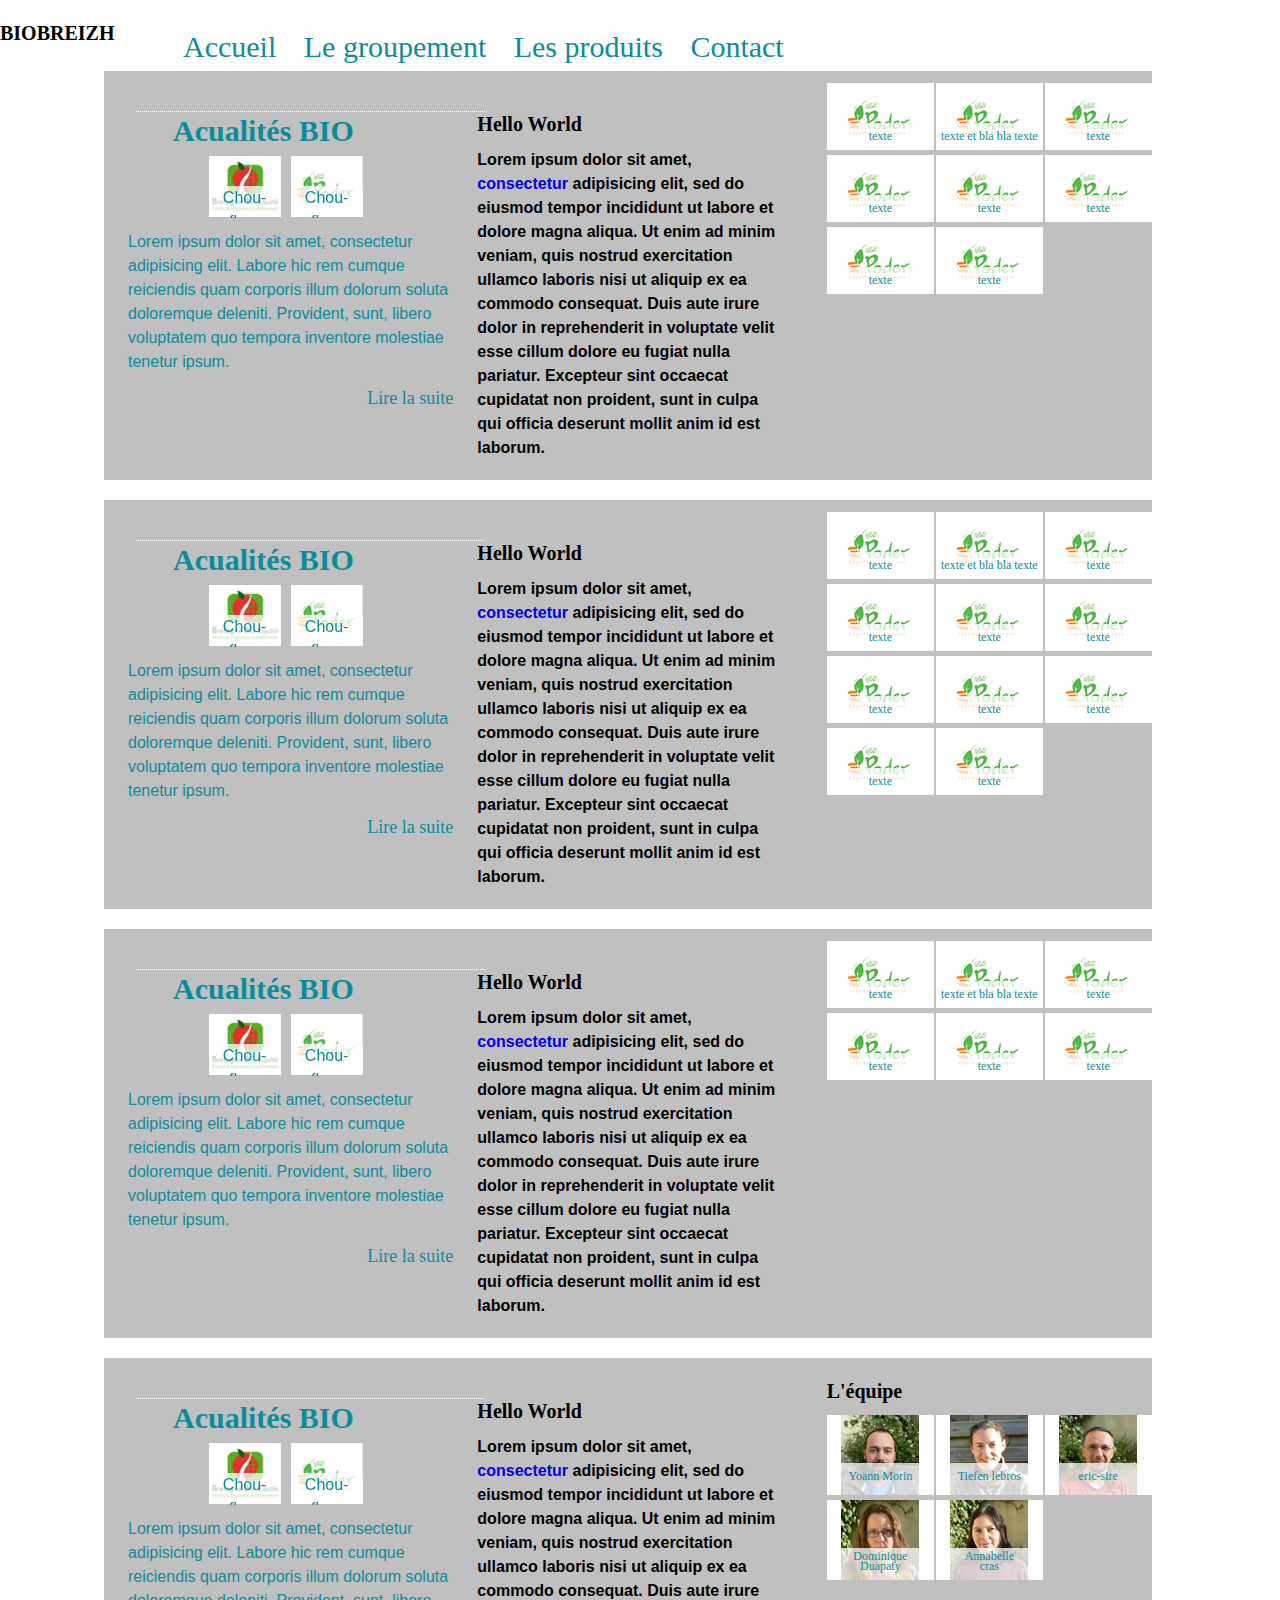
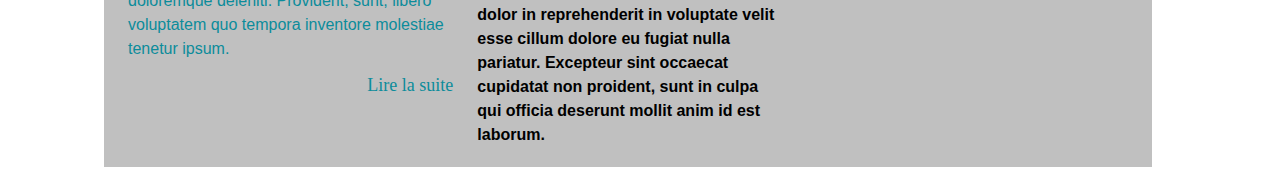
==== commit d3f72de2: "Mise en place de la page d'accueil (les bases)" ====
--- a/index.html
+++ b/index.html
@@ -17,21 +17,26 @@
 	</head>
 	<body>
 
-		<header>
-			<h1>
+		<header class="grid">
+			<h1 class="grid__item one-eighth">
 				BIOBREIZH
-			</h1>
-
-			<nav>
-
+			</h1><!--
+
+			--><nav class="grid__item seven-eighths">
+		    <ul class="nav nav-mainmenu">
+			    <li class="nav-mainmenu__item"><a href="#">Accueil</a></li>
+			    <li class="nav-mainmenu__item"><a href="#">Le groupement</a></li>
+			    <li class="nav-mainmenu__item"><a href="#">Les produits</a></li>
+			    <li class="nav-mainmenu__item"><a href="#">Contact</a></li>
+			  </ul>
 			</nav>
 		</header>
 
-		<div class="grid">
+		<div class="container">
 			
 			<!-- PRODUITS -->
-			<section>
-				<aside class="grid__item desk--one-third  aside-infos aside-infos--bx">
+			<section class="grid">
+				<aside class="grid__item one-third  aside-infos aside-infos--bx">
 					<h2 class="aside-infos__title">Acualités BIO</h2>
 
 					<ul class="bxslider slider-recette">
@@ -44,17 +49,17 @@
 
 					<p>Lorem ipsum dolor sit amet, consectetur adipisicing elit. Labore hic rem cumque reiciendis quam corporis illum dolorum soluta doloremque deleniti. Provident, sunt, libero voluptatem quo tempora inventore molestiae tenetur ipsum.</p>
 					<p class="aside-infos__readmore"><a href="#">Lire la suite</a></p>
-				</aside>
-
-				<article class="grid__item desk--one-third  article">
+				</aside><!--
+
+				--><article class="grid__item one-third  article">
 					<header class="article__header">
 						<h1>Hello World</h1>
 					</header>
 
 					<p class="article__chapo">Lorem ipsum dolor sit amet, <a href="#">consectetur</a> adipisicing elit, sed do eiusmod tempor incididunt ut labore et dolore magna aliqua. Ut enim ad minim veniam, quis nostrud exercitation ullamco laboris nisi ut aliquip ex ea commodo consequat. Duis aute irure dolor in reprehenderit in voluptate velit esse cillum dolore eu fugiat nulla pariatur. Excepteur sint occaecat cupidatat non proident, sunt in culpa qui officia deserunt mollit anim id est laborum.</p>
-				</article>
-
-				<div class="grid__item desk--one-third  mozaic">
+				</article><!--
+
+				--><div class="grid__item one-third  mozaic gamme">
 					<ul class="mozaic__layout mozaic-pagination">
 						<li class="mozaic__item">
 							<a href="">
@@ -128,153 +133,237 @@
 
 			</section>
 			
-			<!-- ACCUEIL -->
-			<section></section>
+			<!-- ACCUEIL -->			
+			<section class="grid">
+				<aside class="grid__item one-third  aside-infos aside-infos--bx">
+					<h2 class="aside-infos__title">Acualités BIO</h2>
+
+					<ul class="bxslider slider-recette">
+					  <li class="slider-recette__layout-item"><img src="img/th-bbe.png" /><div class="slider-recette__item-txt">Chou-fleur</div></li>
+					  <li class="slider-recette__layout-item"><img src="img/th-poder.png" /><div class="slider-recette__item-txt">Chou-fleur</div></li>
+					  <li class="slider-recette__layout-item"><img src="img/th-pronatura.png" /><div class="slider-recette__item-txt">Chou-fleur</div></li>
+					  <li class="slider-recette__layout-item"><img src="img/th-trevilly.png" /><div class="slider-recette__item-txt">Chou-fleur</div></li>
+					  <li class="slider-recette__layout-item"><img src="img/th-voisins.png" /><div class="slider-recette__item-txt">Chou-fleur</div></li>
+					</ul>
+
+					<p>Lorem ipsum dolor sit amet, consectetur adipisicing elit. Labore hic rem cumque reiciendis quam corporis illum dolorum soluta doloremque deleniti. Provident, sunt, libero voluptatem quo tempora inventore molestiae tenetur ipsum.</p>
+					<p class="aside-infos__readmore"><a href="#">Lire la suite</a></p>
+				</aside><!--
+
+				--><article class="grid__item one-third  article">
+					<header class="article__header">
+						<h1>Hello World</h1>
+					</header>
+
+					<p class="article__chapo">Lorem ipsum dolor sit amet, <a href="#">consectetur</a> adipisicing elit, sed do eiusmod tempor incididunt ut labore et dolore magna aliqua. Ut enim ad minim veniam, quis nostrud exercitation ullamco laboris nisi ut aliquip ex ea commodo consequat. Duis aute irure dolor in reprehenderit in voluptate velit esse cillum dolore eu fugiat nulla pariatur. Excepteur sint occaecat cupidatat non proident, sunt in culpa qui officia deserunt mollit anim id est laborum.</p>
+				</article><!--
+
+				--><div class="grid__item one-third  mozaic">
+					<ul class="mozaic__layout mozaic-pagination">
+						<li class="mozaic__item">
+							<a href="">
+								<img src="img/th-poder.png" alt="">
+								<div class="mozaic__item-desc"><span>texte</span></div>
+							</a>
+						</li>
+						<li class="mozaic__item">
+							<a href="">
+								<img src="img/th-poder.png" alt="">
+								<div class="mozaic__item-desc"><span>texte et bla bla texte</span></div>
+							</a>
+						</li>
+						<li class="mozaic__item">
+							<a href="">
+								<img src="img/th-poder.png" alt="">
+								<div class="mozaic__item-desc"><span>texte</span></div>
+							</a>
+						</li>
+						<li class="mozaic__item">
+							<a href="">
+								<img src="img/th-poder.png" alt="">
+								<div class="mozaic__item-desc"><span>texte</span></div>
+							</a>
+						</li>
+						<li class="mozaic__item">
+							<a href="">
+								<img src="img/th-poder.png" alt="">
+								<div class="mozaic__item-desc"><span>texte</span></div>
+							</a>
+						</li>
+						<li class="mozaic__item">
+							<a href="">
+								<img src="img/th-poder.png" alt="">
+								<div class="mozaic__item-desc"><span>texte</span></div>
+							</a>
+						</li>
+						<li class="mozaic__item">
+							<a href="">
+								<img src="img/th-poder.png" alt="">
+								<div class="mozaic__item-desc"><span>texte</span></div>
+							</a>
+						</li>
+						<li class="mozaic__item">
+							<a href="">
+								<img src="img/th-poder.png" alt="">
+								<div class="mozaic__item-desc"><span>texte</span></div>
+							</a>
+						</li>
+						<li class="mozaic__item">
+							<a href="">
+								<img src="img/th-poder.png" alt="">
+								<div class="mozaic__item-desc"><span>texte</span></div>
+							</a>
+						</li>
+						<li class="mozaic__item">
+							<a href="">
+								<img src="img/th-poder.png" alt="">
+								<div class="mozaic__item-desc"><span>texte</span></div>
+							</a>
+						</li>
+						<li class="mozaic__item">
+							<a href="">
+								<img src="img/th-poder.png" alt="">
+								<div class="mozaic__item-desc"><span>texte</span></div>
+							</a>
+						</li>
+					</ul>
+				</div>
+
+			</section>
 			
 			<!-- LE GROUPEMENT -->
-			<section></section>
+			<section class="grid">
+				<aside class="grid__item one-third  aside-infos aside-infos--bx">
+					<h2 class="aside-infos__title">Acualités BIO</h2>
+
+					<ul class="bxslider slider-recette">
+					  <li class="slider-recette__layout-item"><img src="img/th-bbe.png" /><div class="slider-recette__item-txt">Chou-fleur</div></li>
+					  <li class="slider-recette__layout-item"><img src="img/th-poder.png" /><div class="slider-recette__item-txt">Chou-fleur</div></li>
+					  <li class="slider-recette__layout-item"><img src="img/th-pronatura.png" /><div class="slider-recette__item-txt">Chou-fleur</div></li>
+					  <li class="slider-recette__layout-item"><img src="img/th-trevilly.png" /><div class="slider-recette__item-txt">Chou-fleur</div></li>
+					  <li class="slider-recette__layout-item"><img src="img/th-voisins.png" /><div class="slider-recette__item-txt">Chou-fleur</div></li>
+					</ul>
+
+					<p>Lorem ipsum dolor sit amet, consectetur adipisicing elit. Labore hic rem cumque reiciendis quam corporis illum dolorum soluta doloremque deleniti. Provident, sunt, libero voluptatem quo tempora inventore molestiae tenetur ipsum.</p>
+					<p class="aside-infos__readmore"><a href="#">Lire la suite</a></p>
+				</aside><!--
+
+				--><article class="grid__item one-third  article">
+					<header class="article__header">
+						<h1>Hello World</h1>
+					</header>
+
+					<p class="article__chapo">Lorem ipsum dolor sit amet, <a href="#">consectetur</a> adipisicing elit, sed do eiusmod tempor incididunt ut labore et dolore magna aliqua. Ut enim ad minim veniam, quis nostrud exercitation ullamco laboris nisi ut aliquip ex ea commodo consequat. Duis aute irure dolor in reprehenderit in voluptate velit esse cillum dolore eu fugiat nulla pariatur. Excepteur sint occaecat cupidatat non proident, sunt in culpa qui officia deserunt mollit anim id est laborum.</p>
+				</article><!--
+
+				--><div class="grid__item one-third  mozaic">
+					<ul class="mozaic__layout mozaic-pagination">
+						<li class="mozaic__item">
+							<a href="">
+								<img src="img/th-poder.png" alt="">
+								<div class="mozaic__item-desc"><span>texte</span></div>
+							</a>
+						</li>
+						<li class="mozaic__item">
+							<a href="">
+								<img src="img/th-poder.png" alt="">
+								<div class="mozaic__item-desc"><span>texte et bla bla texte</span></div>
+							</a>
+						</li>
+						<li class="mozaic__item">
+							<a href="">
+								<img src="img/th-poder.png" alt="">
+								<div class="mozaic__item-desc"><span>texte</span></div>
+							</a>
+						</li>
+						<li class="mozaic__item">
+							<a href="">
+								<img src="img/th-poder.png" alt="">
+								<div class="mozaic__item-desc"><span>texte</span></div>
+							</a>
+						</li>
+						<li class="mozaic__item">
+							<a href="">
+								<img src="img/th-poder.png" alt="">
+								<div class="mozaic__item-desc"><span>texte</span></div>
+							</a>
+						</li>
+						<li class="mozaic__item">
+							<a href="">
+								<img src="img/th-poder.png" alt="">
+								<div class="mozaic__item-desc"><span>texte</span></div>
+							</a>
+						</li>
+					</ul>
+
+				</div>
+
+			</section>
 			
 			<!-- CONTACT -->
-			<section></section>
+			<section class="grid">
+				<aside class="grid__item one-third  aside-infos aside-infos--bx">
+					<h2 class="aside-infos__title">Acualités BIO</h2>
+
+					<ul class="bxslider slider-recette">
+					  <li class="slider-recette__layout-item"><img src="img/th-bbe.png" /><div class="slider-recette__item-txt">Chou-fleur</div></li>
+					  <li class="slider-recette__layout-item"><img src="img/th-poder.png" /><div class="slider-recette__item-txt">Chou-fleur</div></li>
+					  <li class="slider-recette__layout-item"><img src="img/th-pronatura.png" /><div class="slider-recette__item-txt">Chou-fleur</div></li>
+					  <li class="slider-recette__layout-item"><img src="img/th-trevilly.png" /><div class="slider-recette__item-txt">Chou-fleur</div></li>
+					  <li class="slider-recette__layout-item"><img src="img/th-voisins.png" /><div class="slider-recette__item-txt">Chou-fleur</div></li>
+					</ul>
+
+					<p>Lorem ipsum dolor sit amet, consectetur adipisicing elit. Labore hic rem cumque reiciendis quam corporis illum dolorum soluta doloremque deleniti. Provident, sunt, libero voluptatem quo tempora inventore molestiae tenetur ipsum.</p>
+					<p class="aside-infos__readmore"><a href="#">Lire la suite</a></p>
+				</aside><!--
+
+				--><article class="grid__item one-third  article">
+					<header class="article__header">
+						<h1>Hello World</h1>
+					</header>
+
+					<p class="article__chapo">Lorem ipsum dolor sit amet, <a href="#">consectetur</a> adipisicing elit, sed do eiusmod tempor incididunt ut labore et dolore magna aliqua. Ut enim ad minim veniam, quis nostrud exercitation ullamco laboris nisi ut aliquip ex ea commodo consequat. Duis aute irure dolor in reprehenderit in voluptate velit esse cillum dolore eu fugiat nulla pariatur. Excepteur sint occaecat cupidatat non proident, sunt in culpa qui officia deserunt mollit anim id est laborum.</p>
+				</article><!--
+
+				--><div class="grid__item one-third  mozaic">
+				<h1>L'équipe</h1>
+					<ul class="mozaic__layout mozaic-pagination">
+						<li class="mozaic__item">
+							<a href="">
+								<img src="img/yoann-morin.png" alt="">
+								<div class="mozaic__item-desc"><span>Yoann Morin</span></div>
+							</a>
+						</li>
+						<li class="mozaic__item">
+							<a href="">
+								<img src="img/tiefen-lebros.png" alt="">
+								<div class="mozaic__item-desc"><span>Tiefen lebros</span></div>
+							</a>
+						</li>
+						<li class="mozaic__item">
+							<a href="">
+								<img src="img/eric-sire.png" alt="">
+								<div class="mozaic__item-desc"><span>eric-sire</span></div>
+							</a>
+						</li>
+						<li class="mozaic__item">
+							<a href="">
+								<img src="img/dominique-dyupaty.png" alt="">
+								<div class="mozaic__item-desc"><span>Dominique <br />Duapaty</span></div>
+							</a>
+						</li>
+						<li class="mozaic__item">
+							<a href="">
+								<img src="img/annabelle-cras.png" alt="">
+								<div class="mozaic__item-desc"><span>Annabelle <br />cras</span></div>
+							</a>
+						</li>
+					</ul>
+
+				</div>
+
+			</section>
 		</div>
-
-
-		
-		<div class="skipmenu">
-			<ul class="visuallyhidden">
-				<li><a href="">dqsdsq</a></li>
-				<li><a href="">dqsd</a></li>
-				<li><a href="">qdqs</a></li>
-			</ul>
-		</div>
-
-		<header role="banner" class="header">
-			<a href="" class="brand brand--lm">
-				<img src="img/logo.png" alt="">
-			</a>
-			<nav class="nav nav--lm">
-				<ul>
-					<li><a href="">Accueil</a></li>
-					<li><a href="">L'entreprise</a></li>
-					<li><a href="">Courverture</a></li>
-					<li><a href="">Bardage</a></li>
-					<li><a href="">Etanchéité</a></li>
-					<li><a href="">Contact</a></li>
-				</ul>
-			</nav>
-		</header>
-
-		<div class="line">
-			<div class="main">
-				<div role="content" class="content">
-					<section class="mozaic mozaic--lm">
-						<ul class="slider-recette">
-							<li>
-								<img src="http://lorempixel.com/480/300" alt="">
-							</li>
-							<li>
-								<img src="http://lorempixel.com/480/300" alt="">
-							</li>
-							<li>
-								<img src="http://lorempixel.com/480/300" alt="">
-							</li>
-							<li>
-								<img src="http://lorempixel.com/480/300" alt="">
-							</li>
-							<li>
-								<img src="http://lorempixel.com/480/300" alt="">
-							</li>
-							<li>
-								<img src="http://lorempixel.com/480/300" alt="">
-							</li>
-						</ul>
-					</section>
-
-					<ol class="nav  breadcrumb">
-					    <li><a href="#">Home</a></li>
-					    <li><a href="#">About</a></li>
-					    <li><a href="#">The Board</a></li>
-					    <li class="current"><a href="#">Directors</a></li>
-					</ol>
-
-					<article class="article article--lm">
-						<header class="article__header">
-							<h1>Le bardage</h1>
-						</header>
-						<p class="article__chapo">Lorem ipsum dolor sit amet, consectetur adipisicing elit. Nemo, fugit perspiciatis a quibusdam delectus earum vero ullam consequatur numquam iure distinctio ipsa velit in deleniti id qui ratione dolorum odit.</p>
-						<p>Lorem ipsum dolor sit amet, consectetur adipisicing elit. Saepe, consectetur, voluptatibus, atque, pariatur amet at voluptatum veritatis aliquid fugiat itaque facere eius doloribus ipsum. Tempore nihil aliquid magnam ab eaque?</p>
-						<p>Repudiandae, quidem, neque natus sint magnam laborum optio quos odit tempore consequatur in modi esse porro veniam aperiam iusto eum dignissimos et rerum aut enim a corrupti! Mollitia, harum, corporis!</p>
-						<p>Et, <a href="">maiores, nemo odio totam facere</a>maiores, nemo odio totam facere eveniet deserunt reprehenderit vel ad ratione aut vero doloribus ducimus labore excepturi accusantium obcaecati omnis deleniti autem libero minus temporibus impedit accusamus asperiores minima.</p>
-						<p>Dolor, voluptatum, animi, adipisci fugiat tempora ab deleniti accusantium consequuntur sed eaque alias error aspernatur obcaecati ad tempore nesciunt amet inventore neque repellat odit dicta reprehenderit expedita explicabo veritatis beatae.</p>
-						<p><strong>Lorem ipsum dolor sit amet</strong>, consectetur adipisicing elit. Saepe, consectetur, voluptatibus, atque, pariatur amet at voluptatum veritatis aliquid fugiat itaque facere eius doloribus ipsum. Tempore nihil aliquid magnam ab eaque?</p>
-						<p>Repudiandae, quidem, neque natus sint magnam laborum optio quos odit tempore consequatur in modi esse porro veniam aperiam iusto eum dignissimos et rerum aut enim a corrupti! Mollitia, harum, corporis!</p>
-						<p>Et, maiores, nemo odio totam facere eveniet deserunt reprehenderit vel ad ratione aut vero doloribus ducimus labore excepturi accusantium obcaecati omnis deleniti autem libero minus temporibus impedit accusamus asperiores minima.</p>
-						<p>Dolor, voluptatum, animi, adipisci fugiat tempora ab deleniti accusantium consequuntur sed eaque alias error aspernatur obcaecati ad tempore nesciunt amet inventore neque repellat odit dicta reprehenderit expedita explicabo veritatis beatae.</p>
-						<p>Lorem ipsum dolor sit amet, consectetur adipisicing elit. Saepe, consectetur, voluptatibus, atque, pariatur amet at voluptatum veritatis aliquid fugiat itaque facere eius doloribus ipsum. Tempore nihil aliquid magnam ab eaque?</p>
-						<p>Repudiandae, quidem, neque natus sint magnam laborum optio quos odit tempore consequatur in modi esse porro veniam aperiam iusto eum dignissimos et rerum aut enim a corrupti! Mollitia, harum, corporis!</p>
-						<p>Et, maiores, nemo odio totam facere eveniet deserunt reprehenderit vel ad ratione aut vero doloribus ducimus labore excepturi accusantium obcaecati omnis deleniti autem libero minus temporibus impedit accusamus asperiores minima.</p>
-						<p>Dolor, voluptatum, animi, adipisci fugiat tempora ab deleniti accusantium consequuntur sed eaque alias error aspernatur obcaecati ad tempore nesciunt amet inventore neque repellat odit dicta reprehenderit expedita explicabo veritatis beatae.</p>
-					</article>
-				</div>
-			</div>
-
-			<aside role="aside" class="sidebar">
-				<div class="parent-sidebar1">
-					<div class="contact contact-txt">
-						<h2 class="contact-txt__name">Sté Le Mestre</h2>
-						<ul>
-							<li class="contact-txt__address icons-marker">54 rue des Abers<br />Z.A. Kernilis</li>
-							<li class="contact-txt__address icons-tel">02 98 25 53 06</li>
-							<li class="contact-txt__address icons-mail">contact[]lemestre-freres.fr</li>
-						</ul>
-					</div>
-				</div>
-				
-				<div class="parent-sidebar2">	
-					<div class="contact contact-form">
-						<h3 class="contact-form__title-form">Contactez-nous</h3>
-						<form action="" class="contact-form__form">
-							<input type="text" class="contact-form__input" placeholder="Votre mail" value="">
-							<textarea name="" id="" cols="30" rows="10" class="contact-form__textarea" placeholder="Votre message"></textarea>
-							<button class="contact-form__button">Envoyer</button>
-						</form>
-					</div>
-				</div>
-			</aside>
-		</div>
-
-		<footer id="footer" role="contentinfo" class="footer">
-			<div class="footer-l"> 
-				<section>
-					<h3>Le Mestre</h3>
-					<ul class="nav--v">
-						<li><a href="">dffdsfq</a></li>
-						<li><a href="">fqdsqs</a></li>
-						<li><a href="">fqdsfq</a></li>
-					</ul>
-				</section>
-				<section>
-					<h3>En images</h3>
-					<ul class="nav--v">
-						<li><a href="">fdsqfqs</a></li>
-						<li><a href="">fqds</a></li>
-						<li><a href="">fdsqfsqf</a></li>
-					</ul>
-				</section>
-				<section>
-					<h3>Contact</h3>
-					<ul class="nav--v">
-						<li><a href="">fds</a></li>
-						<li><a href="">qfsqdfsq</a></li>
-						<li><a href="">qfdfdsq</a></li>
-					</ul>
-				</section> 
-			</div>
-			
-			<div class="footer-r">
-				<p>lemestrefreres.fr / 2013 - Créaton La simple agence</p>
-			</div>
-		</footer>
 
 		<script src="//ajax.googleapis.com/ajax/libs/jquery/1.10.2/jquery.min.js"></script>
     <script>window.jQuery || document.write('<script src="js/vendor/jquery-1.10.2.min.js"><\/script>')</script>
--- a/css/kern.css
+++ b/css/kern.css
@@ -1311,6 +1311,17 @@
  * Body : Corps de la page
  * 
  */
+/* line 13, ../sass/areas/_body.scss */
+.container {
+  max-width: 1024px;
+  margin: 0 auto;
+}
+/* line 17, ../sass/areas/_body.scss */
+.container > section {
+  background: silver;
+  margin-bottom: 20px;
+}
+
 /*------------------------------------*\
     header
 \*------------------------------------*/
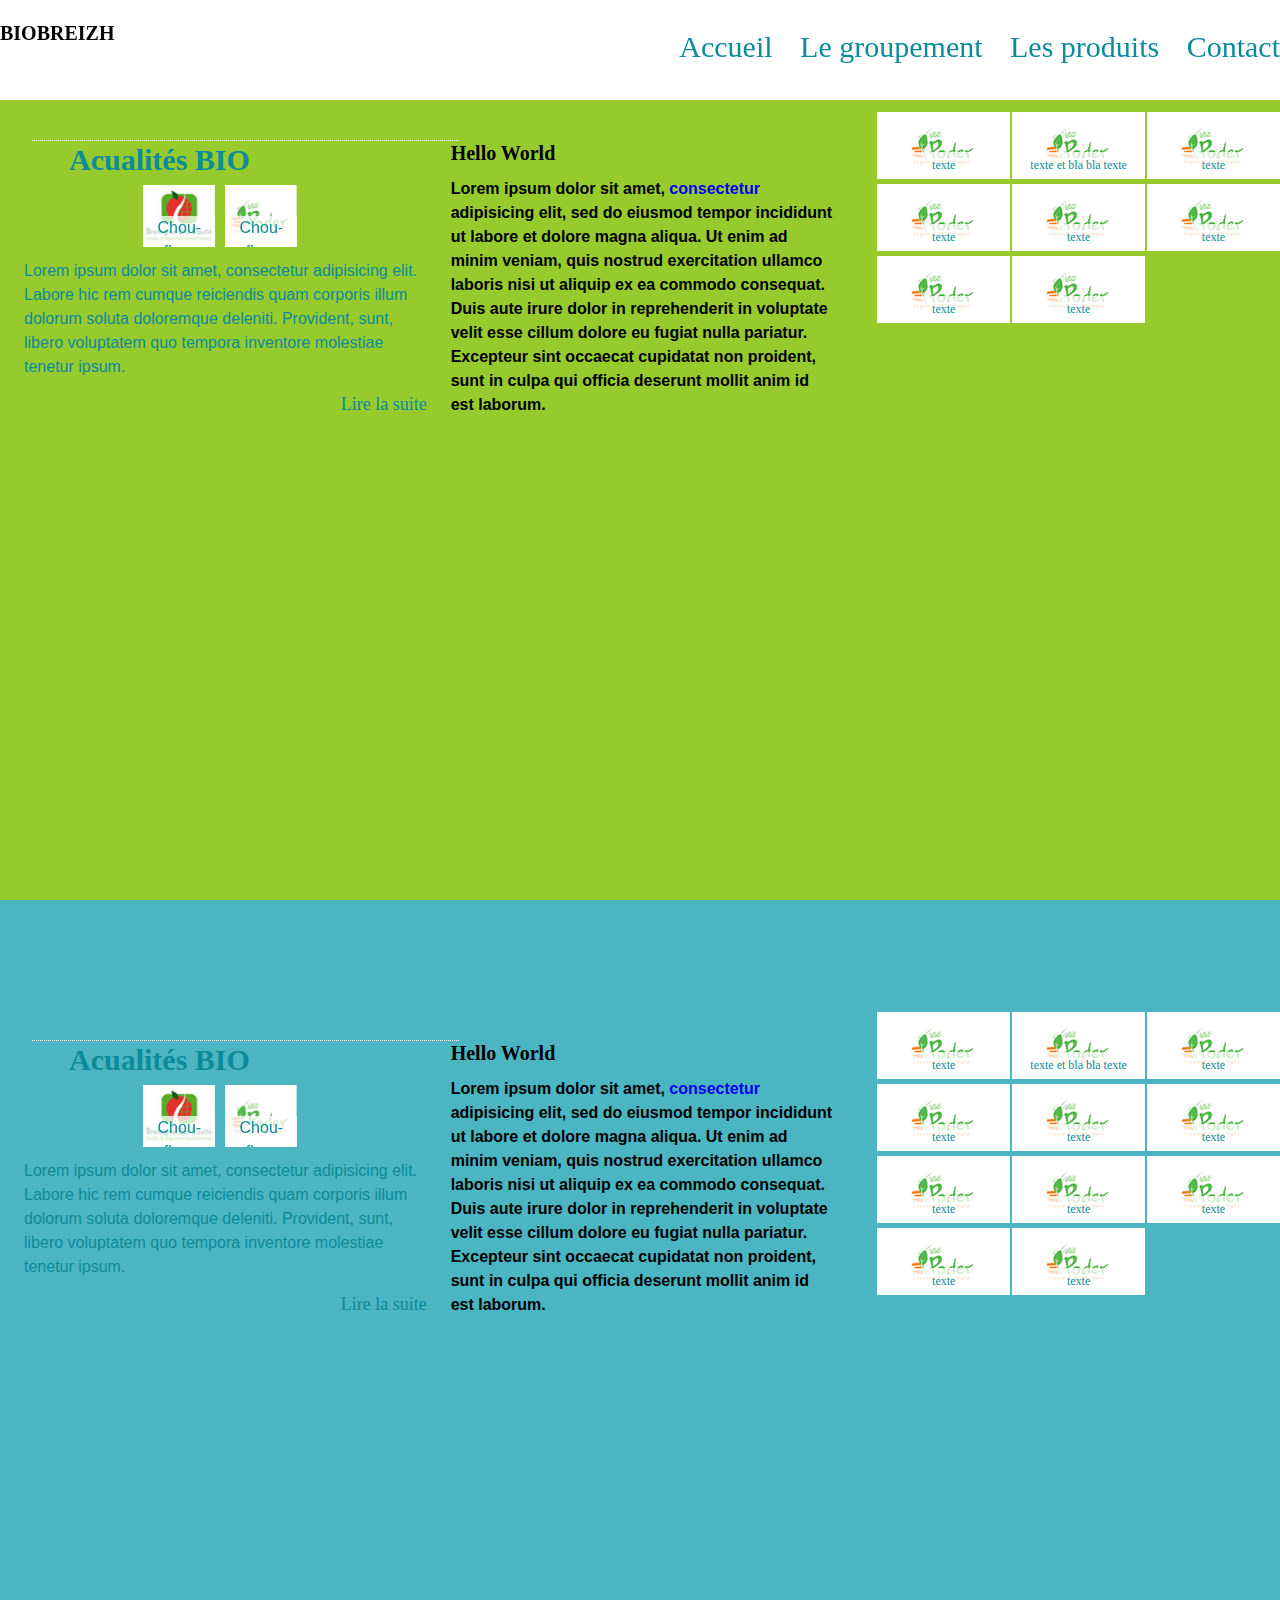
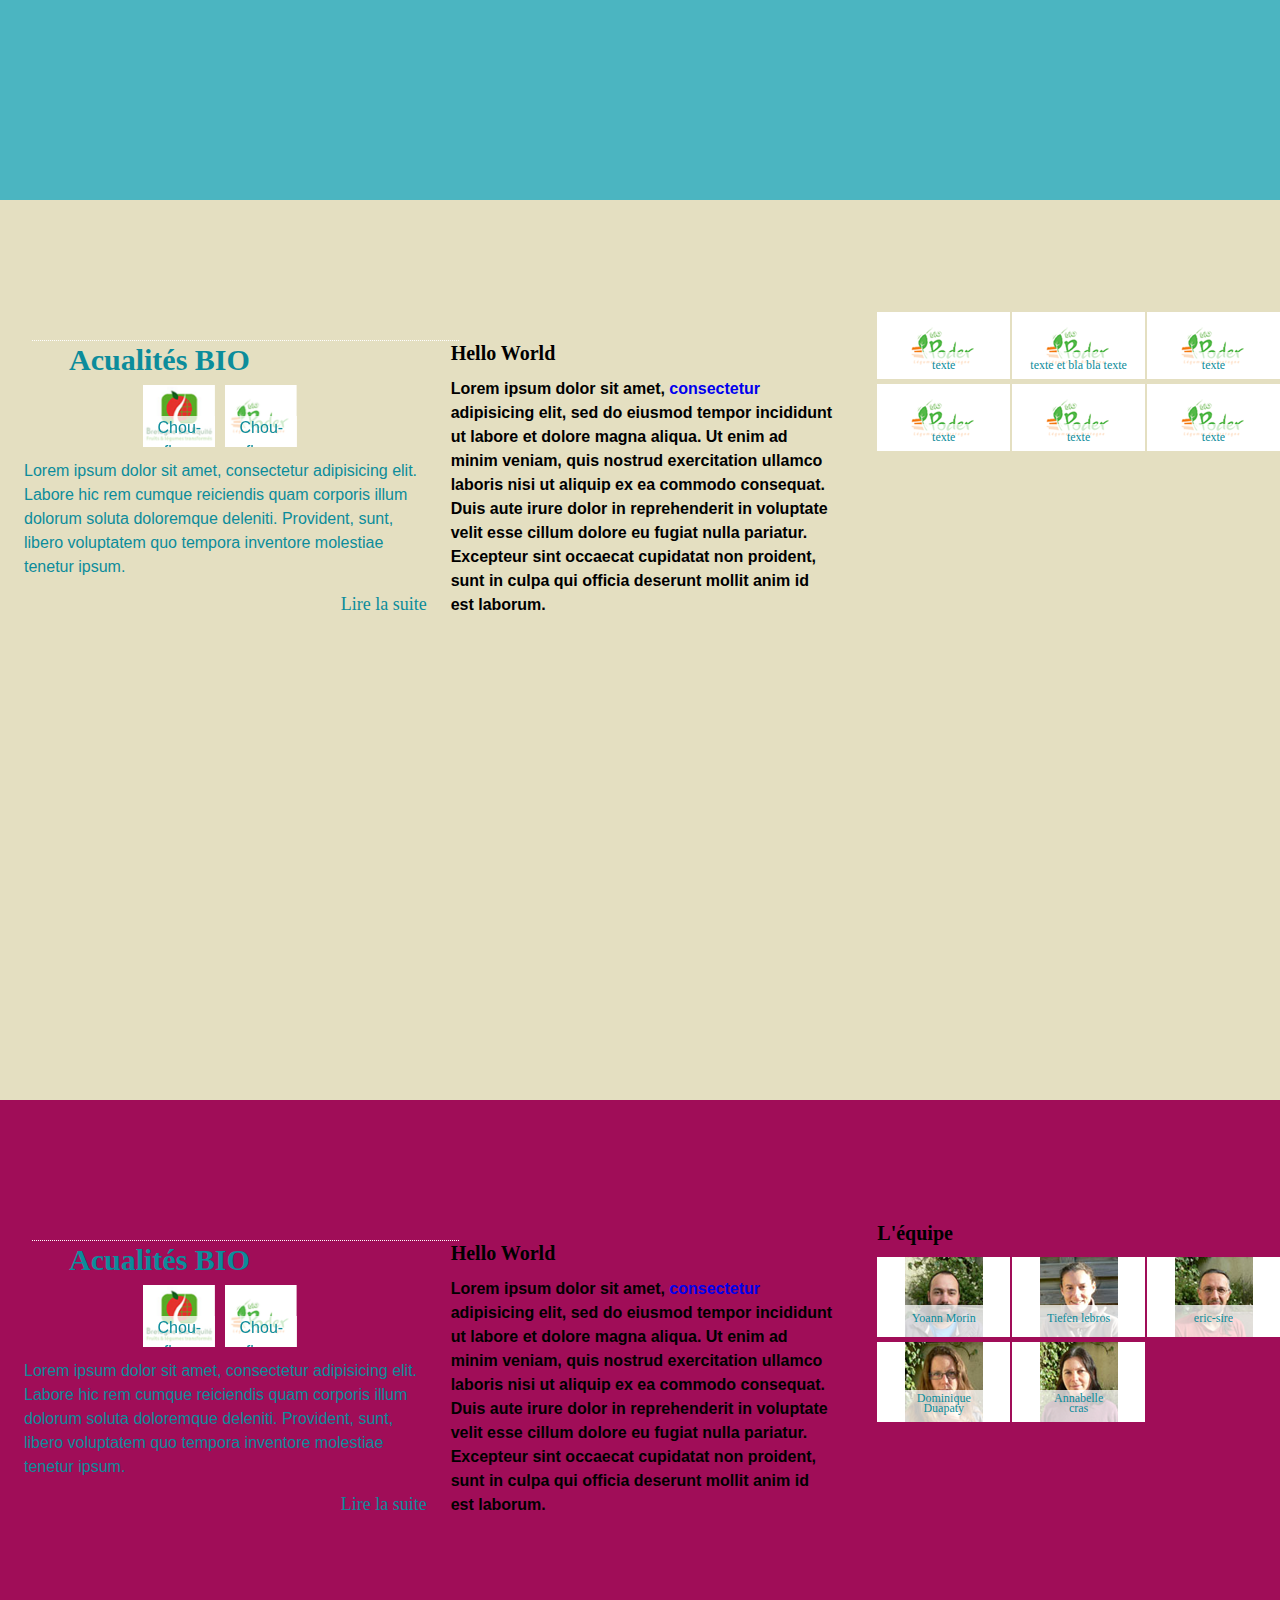
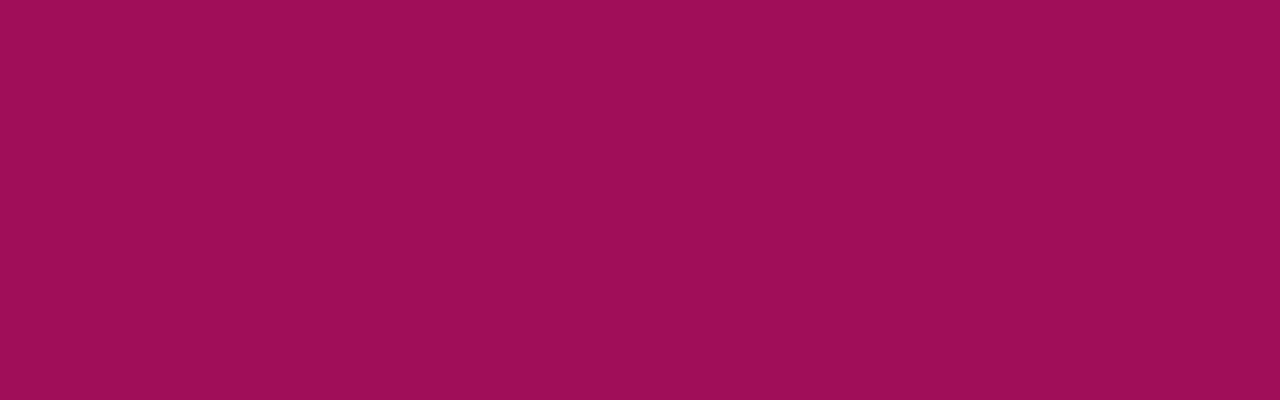
==== commit 01e47dc4: "Conversion de l'inté en template Joomla 3" ====
--- a/index.html
+++ b/index.html
@@ -17,17 +17,16 @@
 	</head>
 	<body>
 
-		<header class="grid">
-			<h1 class="grid__item one-eighth">
+		<header class="header">
+			<h1 class="logo">
 				BIOBREIZH
-			</h1><!--
-
-			--><nav class="grid__item seven-eighths">
+			</h1>
+			<nav class="mainmenu">
 		    <ul class="nav nav-mainmenu">
-			    <li class="nav-mainmenu__item"><a href="#">Accueil</a></li>
-			    <li class="nav-mainmenu__item"><a href="#">Le groupement</a></li>
-			    <li class="nav-mainmenu__item"><a href="#">Les produits</a></li>
-			    <li class="nav-mainmenu__item"><a href="#">Contact</a></li>
+			    <li class="nav-mainmenu__item"><a class="nav-button" href="#accueil">Accueil</a></li>
+			    <li class="nav-mainmenu__item"><a class="nav-button" href="#groupement">Le groupement</a></li>
+			    <li class="nav-mainmenu__item"><a class="nav-button" href="#produits">Les produits</a></li>
+			    <li class="nav-mainmenu__item"><a class="nav-button" href="#contact">Contact</a></li>
 			  </ul>
 			</nav>
 		</header>
@@ -35,7 +34,7 @@
 		<div class="container">
 			
 			<!-- PRODUITS -->
-			<section class="grid">
+			<section class="ecran" id="produits">
 				<aside class="grid__item one-third  aside-infos aside-infos--bx">
 					<h2 class="aside-infos__title">Acualités BIO</h2>
 
@@ -134,7 +133,7 @@
 			</section>
 			
 			<!-- ACCUEIL -->			
-			<section class="grid">
+			<section class="ecran" id="accueil">
 				<aside class="grid__item one-third  aside-infos aside-infos--bx">
 					<h2 class="aside-infos__title">Acualités BIO</h2>
 
@@ -232,7 +231,7 @@
 			</section>
 			
 			<!-- LE GROUPEMENT -->
-			<section class="grid">
+			<section class="ecran" id="groupement">
 				<aside class="grid__item one-third  aside-infos aside-infos--bx">
 					<h2 class="aside-infos__title">Acualités BIO</h2>
 
@@ -301,7 +300,7 @@
 			</section>
 			
 			<!-- CONTACT -->
-			<section class="grid">
+			<section class="ecran" id="contact">
 				<aside class="grid__item one-third  aside-infos aside-infos--bx">
 					<h2 class="aside-infos__title">Acualités BIO</h2>
 
@@ -365,8 +364,7 @@
 			</section>
 		</div>
 
-		<script src="//ajax.googleapis.com/ajax/libs/jquery/1.10.2/jquery.min.js"></script>
-    <script>window.jQuery || document.write('<script src="js/vendor/jquery-1.10.2.min.js"><\/script>')</script>
+		<script src="js/vendor/jquery-min.js"></script>
     <script src="js/plugin.js"></script>
     <script src="js/main.js"></script>
 
--- a/css/kern.css
+++ b/css/kern.css
@@ -26,7 +26,10 @@
  * utiles au projet en cours
  * 
  */
-/* Color */
+/**
+ * Color 
+ * Voir les Guide line pour les correspondances /sg/
+ */
 /* Fonts */
 @font-face {
   font-family: "umbrage";
@@ -1311,15 +1314,44 @@
  * Body : Corps de la page
  * 
  */
-/* line 13, ../sass/areas/_body.scss */
+/* line 9, ../sass/areas/_body.scss */
+body {
+  background: #b5e655;
+}
+
+/* line 14, ../sass/areas/_body.scss */
 .container {
-  max-width: 1024px;
+  position: relative;
+  z-index: 10;
+}
+/* line 18, ../sass/areas/_body.scss */
+.container > section {
+  height: 100%;
+  padding-top: 100px;
+  width: 100%;
+}
+/* line 24, ../sass/areas/_body.scss */
+.container #produits {
+  background: #96ca2d;
+}
+/* line 28, ../sass/areas/_body.scss */
+.container #accueil {
+  background: #4bb5c1;
+}
+/* line 32, ../sass/areas/_body.scss */
+.container #groupement {
+  background: #e4dfc1;
+}
+/* line 36, ../sass/areas/_body.scss */
+.container #contact {
+  background: #a00d58;
+}
+
+/* line 42, ../sass/areas/_body.scss */
+.page-container {
   margin: 0 auto;
-}
-/* line 17, ../sass/areas/_body.scss */
-.container > section {
-  background: silver;
-  margin-bottom: 20px;
+  max-width: 1240px;
+  padding-top: 100px;
 }
 
 /*------------------------------------*\
@@ -1329,6 +1361,25 @@
  * Header : zones d'entête
  * 
  */
+/* line 9, ../sass/areas/_header.scss */
+.header {
+  background: white;
+  min-height: 100px;
+  position: fixed;
+  width: 100%;
+  z-index: 100;
+}
+
+/* line 17, ../sass/areas/_header.scss */
+.logo {
+  float: left;
+}
+
+/* line 21, ../sass/areas/_header.scss */
+.mainmenu {
+  float: right;
+}
+
 /*------------------------------------*\
     main
 \*------------------------------------*/
